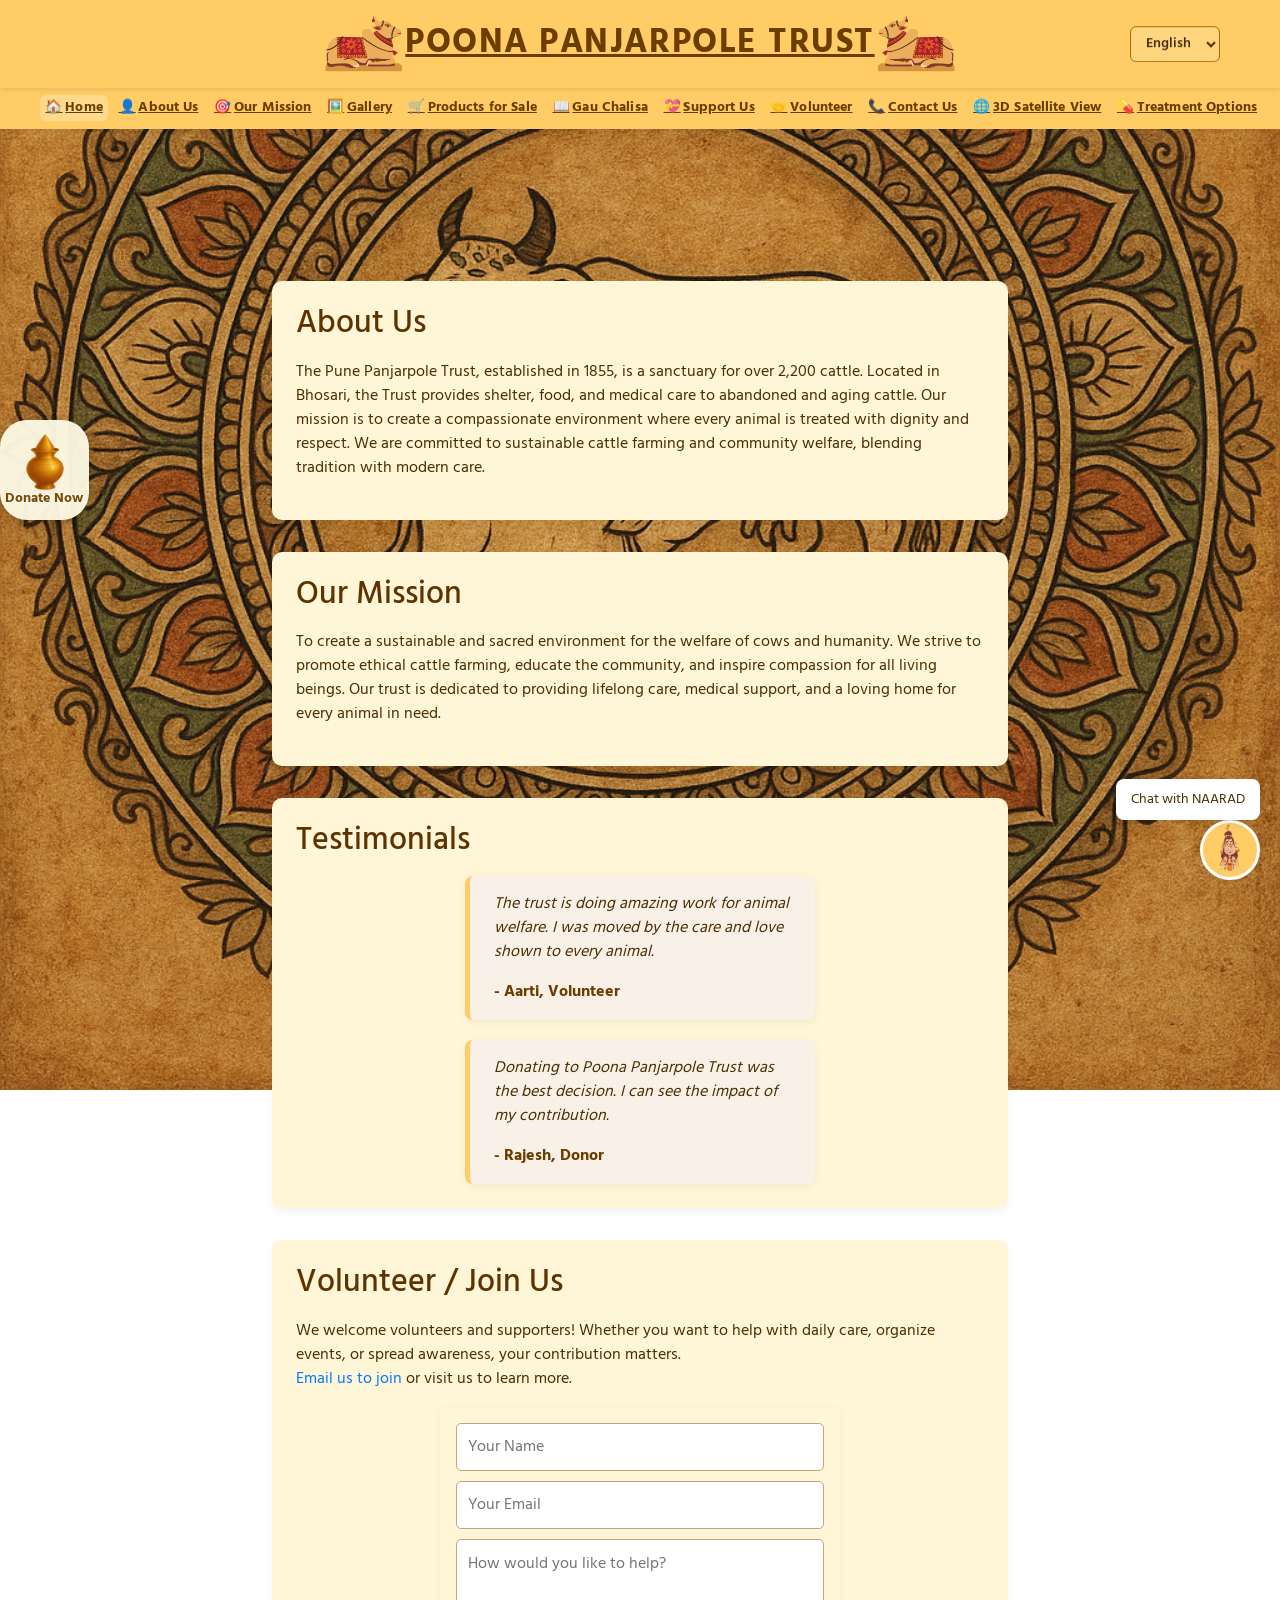
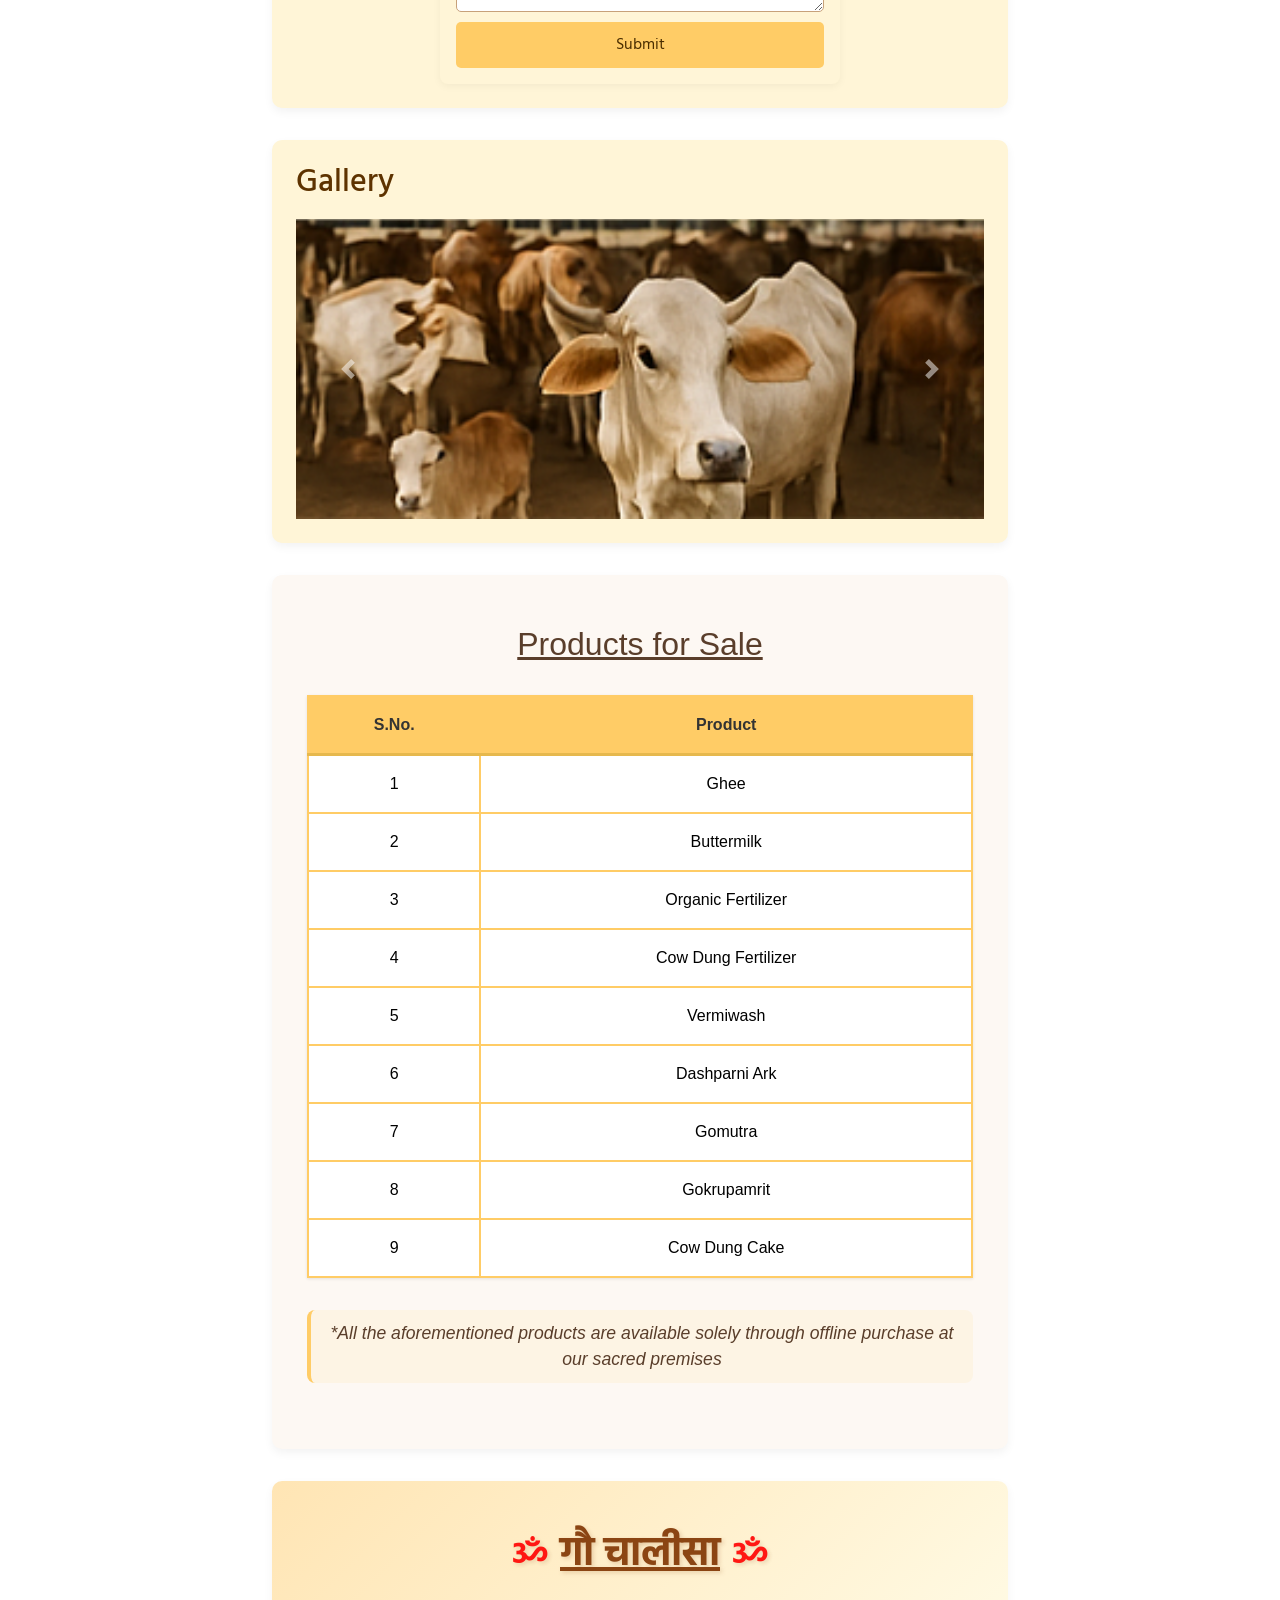
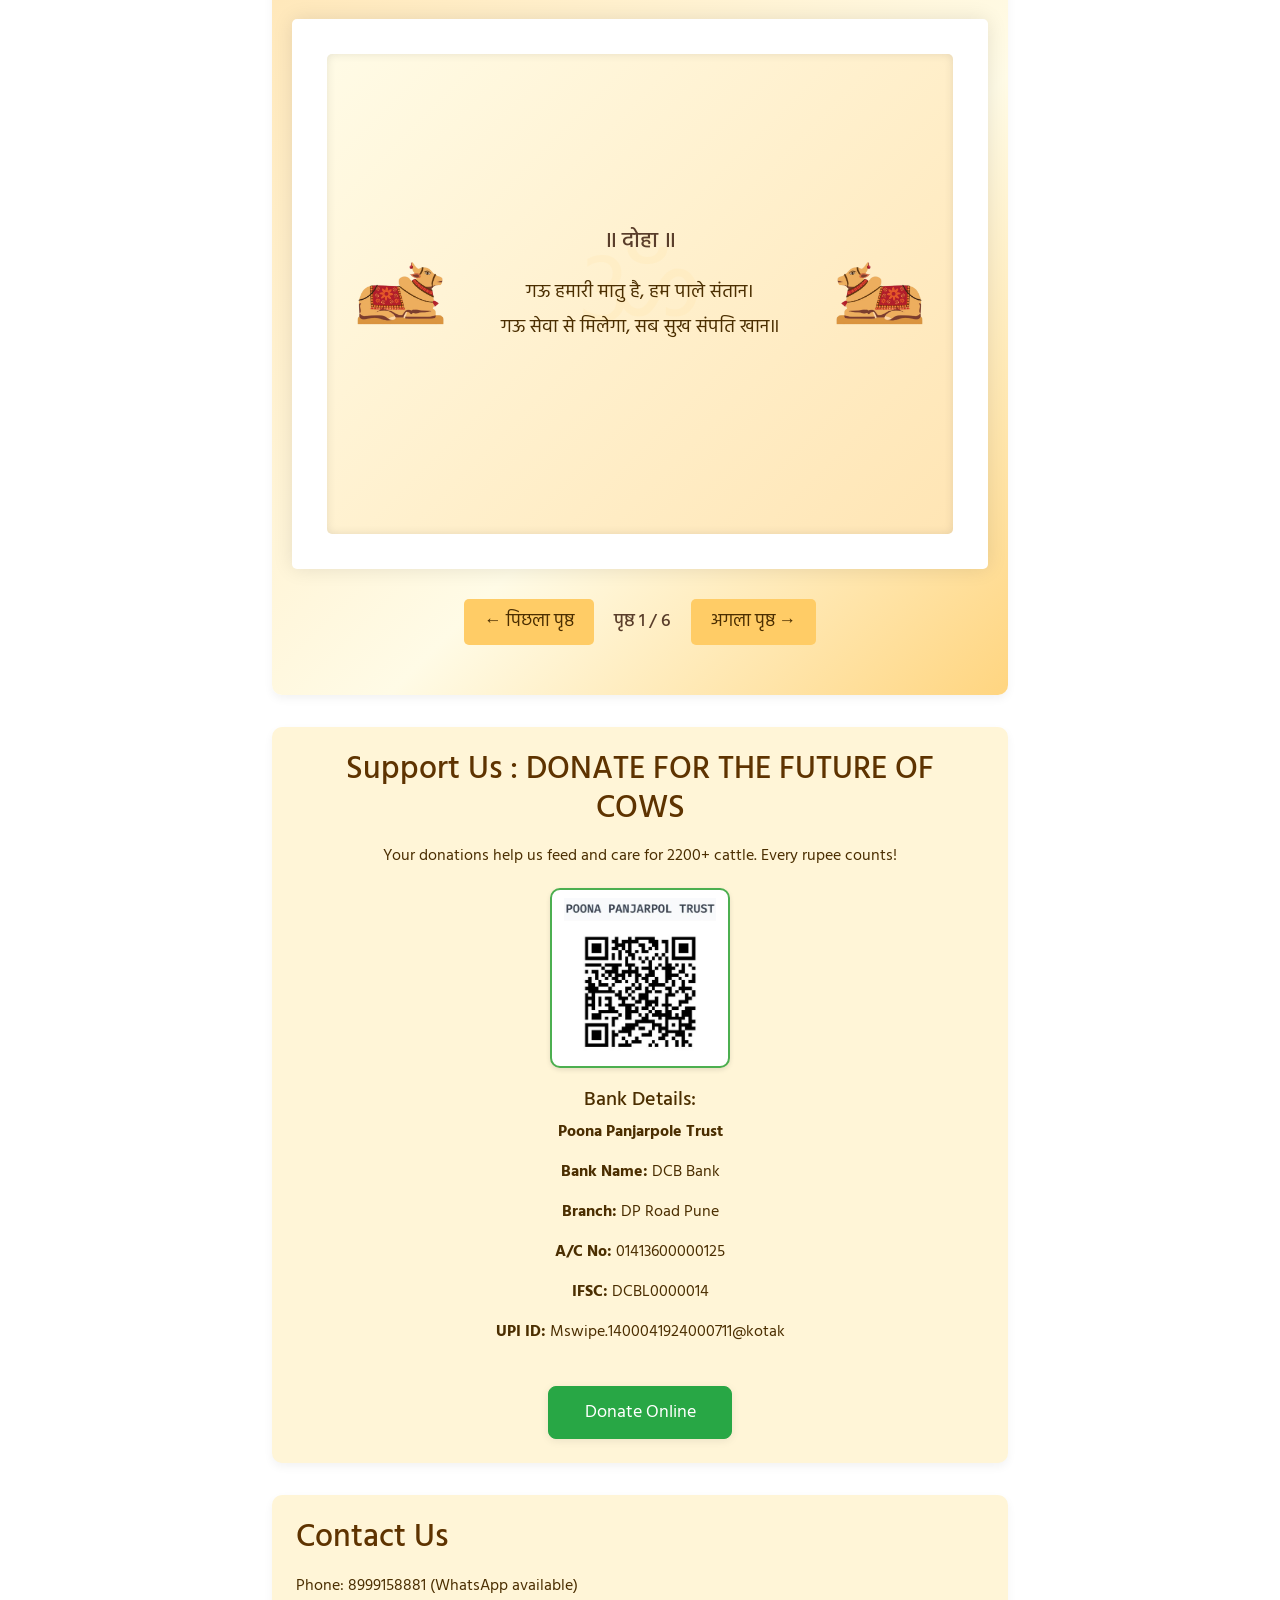
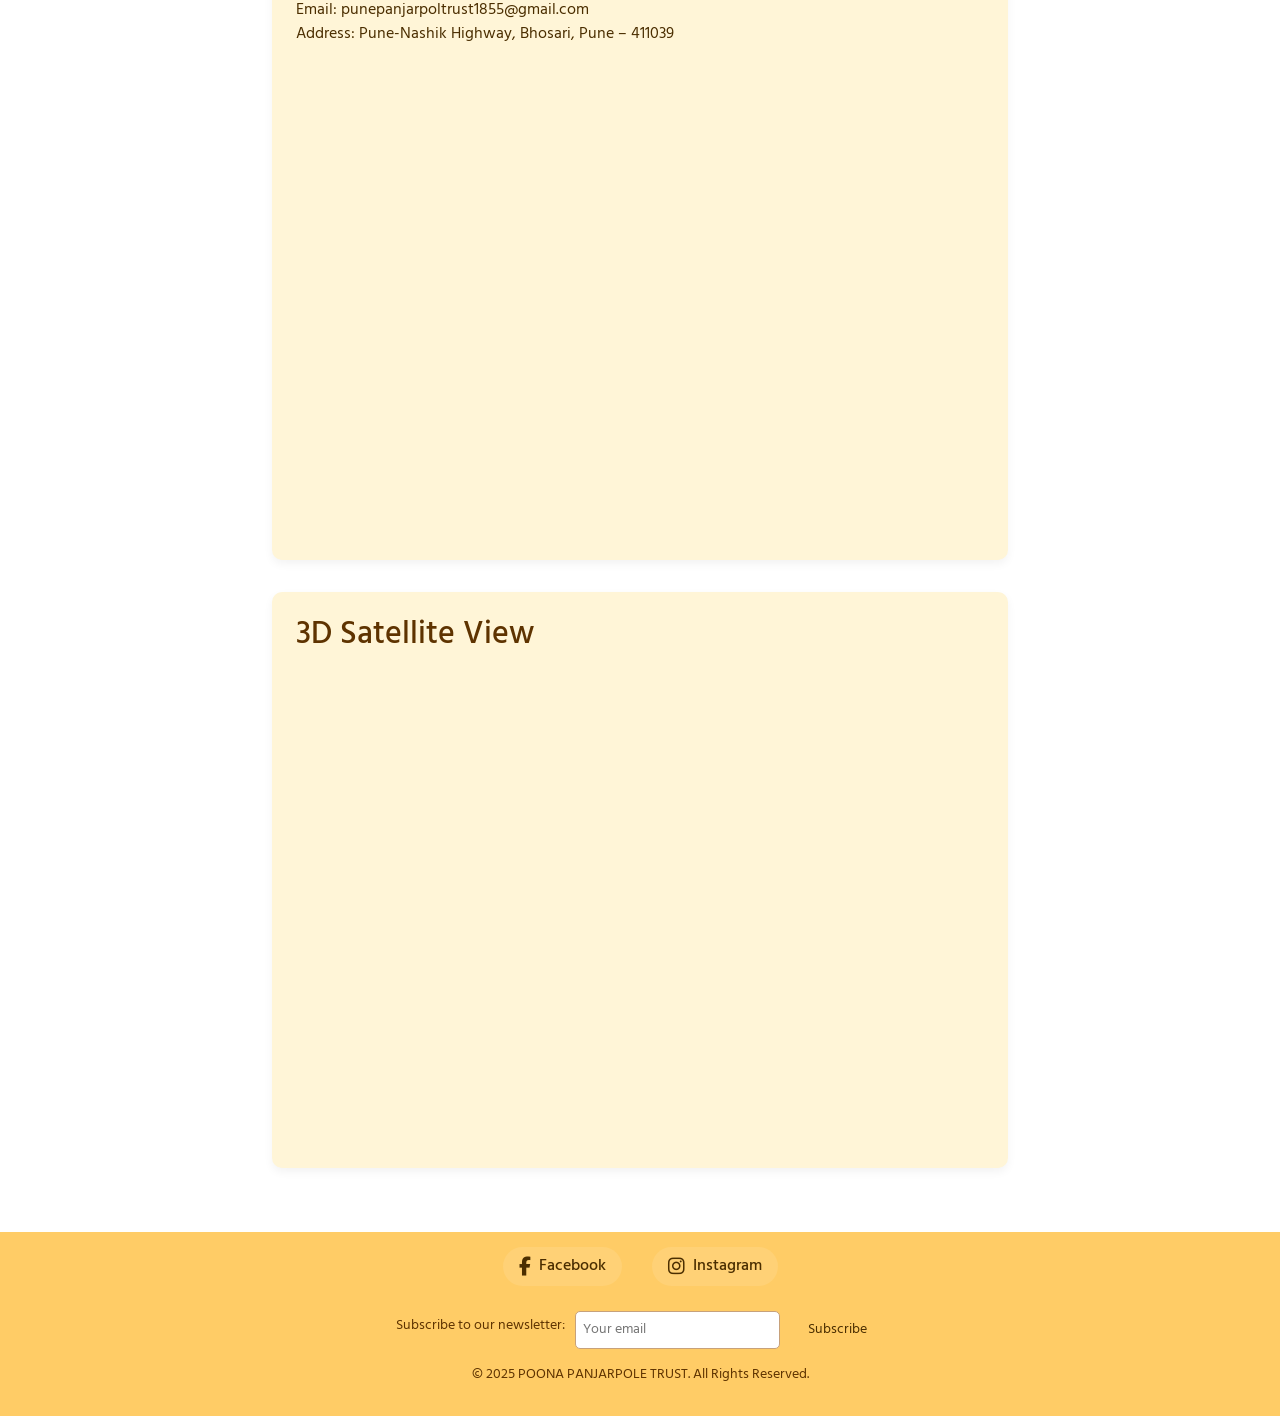
==== index.html @ 1cafb3a0 "index.html" ====
<!DOCTYPE html>
<html lang="en">
<head>
  <meta charset="UTF-8">
  <meta name="viewport" content="width=device-width, initial-scale=1.0">
  <title>Poona Panjarpole Trust</title>

  <link rel="stylesheet" href="https://stackpath.bootstrapcdn.com/bootstrap/4.5.2/css/bootstrap.min.css">
  <link rel="stylesheet" href="styles.css">
  <link rel="stylesheet" href="mobile.css">
  <link rel="stylesheet" href="https://cdnjs.cloudflare.com/ajax/libs/animate.css/4.1.1/animate.min.css" />
  <link rel="stylesheet" href="https://cdnjs.cloudflare.com/ajax/libs/font-awesome/6.5.1/css/all.min.css">

  <script src="https://code.jquery.com/jquery-3.5.1.slim.min.js"></script>
  <script src="https://cdn.jsdelivr.net/npm/@popperjs/core@2.9.2/dist/umd/popper.min.js"></script>
  <script src="https://stackpath.bootstrapcdn.com/bootstrap/4.5.2/js/bootstrap.min.js"></script>

  <link rel="preconnect" href="https://fonts.googleapis.com">
  <link rel="preconnect" href="https://fonts.gstatic.com" crossorigin>
  <link href="https://fonts.googleapis.com/css2?family=Hind:wght@400;700&display=swap" rel="stylesheet">
  <link href="https://fonts.googleapis.com/css2?family=Poppins:wght@300;400;500;600;700&display=swap" rel="stylesheet">

  <style>
    .products-table td {
      color: #000000 !important;  /* Pure black color with !important */
      font-weight: normal !important;
    }
    .products-table td[data-i18n] {
      color: #000000 !important;  /* Pure black color with !important */
      font-weight: normal !important;
    }
    .products-table td:first-child {
      color: #000000 !important;  /* Black color for serial numbers */
      font-weight: normal !important;
    }
  </style>
</head>
<body>
  <!-- Fade-in overlay -->
  <div id="site-fadein-overlay">
    <span class="fadein-namaste">NAMASTE</span>
  </div>

  
  <a href="upi://pay?pa=Mswipe.1400041924000711@kotak&pn=PoonaPanjarpoleTrust&am=500&cu=INR&tn=Donation
" class="donate-sidebar" data-i18n="donate_now">Donate Now</a>
  <header>
    <div class="header-content">
      <div class="title-row">
        <button class="hamburger-menu" aria-label="Toggle navigation menu">
          <span></span>
          <span></span>
          <span></span>
        </button>
        <img src="media/elephant1.png" alt="Elephant Left" class="elephant-image">
        <h1 data-i18n="title" class="site-title">Poona Panjarpole Trust</h1>
        <img src="media/elephant2.png" alt="Elephant Right" class="elephant-image">
        <div class="lang-container">
          <select id="languageSwitcher">
            <option value="en">English</option>
            <option value="hi">हिन्दी</option>
            <option value="mr">मराठी</option>
          </select>
        </div>
      </div>
    </div>
  </header>

  <header class="second-header">
    <div class="header-content">
      <div class="title-row">
        <nav class="main-nav">
          <a href="#" class="active"><span class="nav-icon">🏠</span> <span data-i18n="nav_home">Home</span></a>
          <a href="#about"><span class="nav-icon">👤</span> <span data-i18n="nav_about">About Us</span></a>
          <a href="#mission"><span class="nav-icon">🎯</span> <span data-i18n="nav_mission">Our Mission</span></a>
          <a href="#gallery"><span class="nav-icon">🖼️</span> <span data-i18n="nav_gallery">Gallery</span></a>
          <a href="#products"><span class="nav-icon">🛒</span> <span data-i18n="nav_products">Products for Sale</span></a>
          <a href="#gau-chalisha"><span class="nav-icon">📖</span> <span data-i18n="nav_gau_chalisha">Gau Chalisa</span></a>
          <a href="#donate"><span class="nav-icon">💝</span> <span data-i18n="nav_support">Support Us</span></a>
          <a href="#volunteer"><span class="nav-icon">🤝</span> <span data-i18n="nav_volunteer">Volunteer</span></a>
          <a href="#contact"><span class="nav-icon">📞</span> <span data-i18n="nav_contact">Contact Us</span></a>
          <a href="#satellite_view"><span class="nav-icon">🌐</span> <span data-i18n="nav_satellite">3D Satellite View</span></a>
          <a href="treatment-options.html"><span class="nav-icon">💊</span> <span data-i18n="nav_treatment">Treatment Options</span></a>
        </nav>
      </div>
    </div>
  </header>

  <main>
    <section id="about">
      <h2 data-i18n="about_title">About Us</h2>
      <p data-i18n="about_text">The Pune Panjarpole Trust, established in 1855, is a sanctuary for over 2,200 cattle. 
                                Located in Bhosari, the Trust provides shelter, food, and medical care to abandoned 
                                and aging cattle. Our mission is to create a compassionate environment where every 
                                animal is treated with dignity and respect. We are committed to sustainable cattle 
                                farming and community welfare, blending tradition with modern care.</p>
    </section>

    <section id="mission">
      <h2 data-i18n="mission_title">Our Mission</h2>
      <p data-i18n="mission_text">To create a sustainable and sacred environment for the welfare of cows and humanity. We strive to promote ethical cattle farming, educate the community, and inspire compassion for all living beings. Our trust is dedicated to providing lifelong care, medical support, and a loving home for every animal in need.</p>
    </section>

    <section id="testimonials">
      <h2 data-i18n="testimonials_title">Testimonials</h2>
      <div class="testimonial-list">
        <div class="testimonial">
          <p data-i18n="testimonial_1">"The trust is doing amazing work for animal welfare. I was moved by the care and love shown to every animal."</p>
          <span data-i18n="testimonial_1_author">- Aarti, Volunteer</span>
        </div>
        <div class="testimonial">
          <p data-i18n="testimonial_2">"Donating to Poona Panjarpole Trust was the best decision. I can see the impact of my contribution."</p>
          <span data-i18n="testimonial_2_author">- Rajesh, Donor</span>
        </div>
      </div>
    </section>

    <section id="volunteer">
      <h2 data-i18n="volunteer_title">Volunteer / Join Us</h2>
      <p data-i18n="volunteer_text">We welcome volunteers and supporters! Whether you want to help with daily care, organize events, or spread awareness, your contribution matters.</p>
      <form class="volunteer-form" id="volunteerForm">
        <input type="text" id="volunteerName" placeholder="Your Name" required data-i18n-placeholder="volunteer_form_name">
        <input type="email" id="volunteerEmail" placeholder="Your Email" required data-i18n-placeholder="volunteer_form_email">
        <textarea id="volunteerHelp" placeholder="How would you like to help?" required data-i18n-placeholder="volunteer_form_help"></textarea>
        <button type="submit" data-i18n="volunteer_form_submit">Submit</button>
      </form>
    </section>

    <section id="gallery">
      <h2 data-i18n="gallery_title">Gallery</h2>
      <div id="galleryCarousel" class="carousel slide" data-ride="carousel">
        <div class="carousel-inner">
          <div class="carousel-item active"><img src="media/image1.png" class="d-block w-100 gallery-image" alt="Image 1"></div>
          <div class="carousel-item"><img src="media/image2.png" class="d-block w-100 gallery-image" alt="Image 2"></div>
          <div class="carousel-item"><img src="media/image3.png" class="d-block w-100 gallery-image" alt="Image 3"></div>
          <div class="carousel-item"><img src="media/image4.png" class="d-block w-100 gallery-image" alt="Image 4"></div>
          <div class="carousel-item"><img src="media/image5.png" class="d-block w-100 gallery-image" alt="Image 5"></div>
          <div class="carousel-item"><img src="media/image6.png" class="d-block w-100 gallery-image" alt="Image 6"></div>
          <div class="carousel-item"><img src="media/image7.png" class="d-block w-100 gallery-image" alt="Image 7"></div>
          <div class="carousel-item"><img src="media/image8.png" class="d-block w-100 gallery-image" alt="Image 8"></div>
          <div class="carousel-item"><img src="media/image9.png" class="d-block w-100 gallery-image" alt="Image 9"></div>
          <div class="carousel-item"><img src="media/image10.png" class="d-block w-100 gallery-image" alt="Image 10"></div>
        </div>
        <a class="carousel-control-prev" href="#galleryCarousel" role="button" data-slide="prev">
          <span class="carousel-control-prev-icon" aria-hidden="true"></span>
          <span class="sr-only">Previous</span>
        </a>
        <a class="carousel-control-next" href="#galleryCarousel" role="button" data-slide="next">
          <span class="carousel-control-next-icon" aria-hidden="true"></span>
          <span class="sr-only">Next</span>
        </a>
      </div>
    </section>

    <section id="products" class="products-section">
      <div class="container">
        <h2 class="section-title" data-i18n="products-title">Products for Sale</h2>
        <table class="products-table">
          <thead>
            <tr>
              <th data-i18n="sno">S.No.</th>
              <th data-i18n="product">Product</th>
              <!-- <th data-i18n="price">Price (₹)</th> -->
            </tr>
          </thead>
          <tbody>
            <tr>
              <td data-i18n="s1">1</td>
              <td data-i18n="ghee">Ghee</td>
              <!-- <td data-i18n="price-ghee">2,000/L</td> -->
            </tr>
            <tr>
              <td data-i18n="s2">2</td>
              <td data-i18n="buttermilk">Buttermilk</td>
              <!-- <td data-i18n="price-buttermilk">20/L</td> -->
            </tr>
            <tr>
              <td data-i18n="s3">3</td>
              <td data-i18n="biological-letter(jaivik-khat)">Biological Letter (Jaivik Khat)</td>
              <!-- <td data-i18n="price-biological-letter">20/Kg</td> -->
            </tr>
            <tr>
              <td data-i18n="s4">4</td>
              <td data-i18n="vermi-compost(gandul-khat)">Vermi Compost (Gandul Khat)</td>
              <!-- <td data-i18n="price-vermi-compost">25/Kg</td> -->
            </tr>
            <tr>
              <td data-i18n="s5">5</td>
              <td data-i18n="vermiwash(vermi-wash)">Vermiwash</td>
              <!-- <td data-i18n="price-vermiwash">60/L</td> -->
            </tr>
            <tr>
              <td data-i18n="s6">6</td>
              <td data-i18n="dashparni-ark">Disharine Extract (Darshparni Ark)</td>
              <!-- <td data-i18n="price-dashparni-ark">120/L</td> -->
            </tr>
            <tr>
              <td data-i18n="s7">7</td>
              <td data-i18n="gomutra">Gomutra</td>
              <!-- <td data-i18n="price-gomutra">30/L</td> -->
            </tr>
            <tr>
              <td data-i18n="s8">8</td>
              <td data-i18n="gokrupamrit">Gokrupamrit</td>
              <!-- <td data-i18n="price-gokrupamrit">30/L</td> -->
            </tr>
            <tr>
              <td data-i18n="s9">9</td>
              <td data-i18n="cow-dung-cake">Cow Dung Cake</td>
              <!-- <td data-i18n="price-cow-dung-cake">5/Piece</td> -->
            </tr>
          </tbody>
        </table>
        <p class="products-note" data-i18n="products_note">*All the aforementioned products are available solely through offline purchase at our sacred premises</p>
      </div>
    </section>
    
    <section id="gau-chalisha" class="gau-chalisha-section">
      <h2 class="section-title" data-i18n="gau-chalisha-title">गौ चालीसा</h2>
      <div class="book-container">
        <div class="book">
          <div class="page" id="page1">
            <div class="page-content chalisa-flex">
              <img src="media/elephant1.png" alt="Gau Mata Left" class="chalisa-elephant left-elephant">
              <div class="chalisa-text">
                <h3>॥ दोहा ॥</h3>
                <p>गऊ हमारी मातु है, हम पाले संतान।<br>
                गऊ सेवा से मिलेगा, सब सुख संपति खान॥</p>
              </div>
              <img src="media/elephant2.png" alt="Gau Mata Right" class="chalisa-elephant right-elephant">
            </div>
          </div>
          <div class="page" id="page2">
            <div class="page-content chalisa-flex">
              <img src="media/elephant1.png" alt="Gau Mata Left" class="chalisa-elephant left-elephant">
              <div class="chalisa-text">
                <h3>॥ चौपाई ॥</h3>
                <p>जय गऊ माता कृपा तुम्हारी।<br>
                दूर करो भवसागर भारी॥</p>
                <p>गऊ ही ब्रह्मा, विष्णु गऊ।<br>
                गऊ ही शिवरूप समऊ॥</p>
                <p>गऊ में बास करे सब देव।<br>
                गऊ सदा करे भव से सेव॥</p>
              </div>
              <img src="media/elephant2.png" alt="Gau Mata Right" class="chalisa-elephant right-elephant">
            </div>
          </div>
          <div class="page" id="page3">
            <div class="page-content chalisa-flex">
              <img src="media/elephant1.png" alt="Gau Mata Left" class="chalisa-elephant left-elephant">
              <div class="chalisa-text">
                <p>गऊ चरन धरती पर ध्यानी।<br>
                गऊ बिना जीवन अज्ञानी॥</p>
                <p>गऊ दूध अमृत के समाना।<br>
                जीवन का यह सच्चा खजाना॥</p>
                <p>गऊ माता की जो सेवा।<br>
                पावे जीवन में अमिट मेवा॥</p>
                <p>गऊ को जो ग्रास खिलावे।<br>
                उसका हर संकट टल जावे॥</p>
              </div>
              <img src="media/elephant2.png" alt="Gau Mata Right" class="chalisa-elephant right-elephant">
            </div>
          </div>
          <div class="page" id="page4">
            <div class="page-content chalisa-flex">
              <img src="media/elephant1.png" alt="Gau Mata Left" class="chalisa-elephant left-elephant">
              <div class="chalisa-text">
                <p>गऊ की जो करे पूजा।<br>
                भवसागर से पावे दूजा॥</p>
                <p>गऊ रक्षा धर्म महान।<br>
                गऊ वंश बढ़ावे खान॥</p>
                <p>गऊ माता करे रखवाली।<br>
                सदा बनी रहे घर में खुशहाली॥</p>
                <p>जो करे गऊ माता की सेवा।<br>
                उसका जीवन होवे मेवा॥</p>
              </div>
              <img src="media/elephant2.png" alt="Gau Mata Right" class="chalisa-elephant right-elephant">
            </div>
          </div>
          <div class="page" id="page5">
            <div class="page-content chalisa-flex">
              <img src="media/elephant1.png" alt="Gau Mata Left" class="chalisa-elephant left-elephant">
              <div class="chalisa-text">
                <p>गऊ माता से नाता जोड़ो।<br>
                अपने जीवन को उजियारा करो॥</p>
                <p>जो गऊ को मारन धावे।<br>
                वह नरक कुंड में जावे॥</p>
                <p>गऊ माता को जो अपनाए।<br>
                सात जनम सुख पावे॥</p>
              </div>
              <img src="media/elephant2.png" alt="Gau Mata Right" class="chalisa-elephant right-elephant">
            </div>
          </div>
          <div class="page" id="page6">
            <div class="page-content chalisa-flex">
              <img src="media/elephant1.png" alt="Gau Mata Left" class="chalisa-elephant left-elephant">
              <div class="chalisa-text">
                <h3>॥ समापन दोहा ॥</h3>
                <p>गऊ चालीसा जो कोई गावे।<br>
                भवसागर से पार वो जावे॥</p>
                <p>गऊ कृपा से जोड़े नाता।<br>
                सफल हो जीवन, हर दिन पावन भ्राता॥</p>
              </div>
              <img src="media/elephant2.png" alt="Gau Mata Right" class="chalisa-elephant right-elephant">
            </div>
          </div>
        </div>
        <div class="book-controls">
          <button class="prev-page" onclick="prevPage()">← पिछला पृष्ठ</button>
          <span class="page-number">पृष्ठ <span id="current-page">1</span> / 6</span>
          <button class="next-page" onclick="nextPage()">अगला पृष्ठ →</button>
        </div>
      </div>
    </section>

    <section id="donate" class="section" data-aos="fade-up">
      <div class="container text-center">
        <h2 data-i18n="support_title">Support Us: Donate for the Future of Cows</h2>
        <p data-i18n="support_text">Your donations help us feed and care for over 2,200 cattle. Every rupee counts!</p>
        <div class="qr-code">
          <img src="media/qr-code_final.jpg" alt="QR Code for Donations" class="img-fluid">
        </div>
        <div class="bank-details">
          <h5>Bank Details:</h5>
          <p><strong>Poona Panjarpole Trust</strong></p>
          <p><strong>Bank Name:</strong> DCB Bank</p>
          <p><strong>Branch:</strong> DP Road Pune</p>
          <p><strong>A/C No:</strong> 01413600000125</p>
          <p><strong>IFSC:</strong> DCBL0000014</p>
          <p><strong>UPI ID:</strong> Mswipe.1400041924000711@kotak</p>
        </div>
        <a href="upi://pay?pa=Mswipe.1400041924000711@kotak&pn=PoonaPanjarpoleTrust&am=500&cu=INR&tn=Donation" class="btn btn-success donate-btn">Donate Online</a>
      </div>
    </section>

    <section id="contact">
      <h2 data-i18n="contact_title">Contact Us</h2>
      <p data-i18n="contact_text">
        Phone: 8999158881 (WhatsApp available)<br>
        Email: punepanjarpoltrust1855@gmail.com<br>
        Address: Pune-Nashik Highway, Bhosari, Pune – 411039
      </p>
      <iframe src="https://www.google.com/maps/embed?pb=!1m18!1m12!1m3!1d3782.777225197959!2d73.8483264!3d18.6416365!2m3!1f0!2f0!3f0!3m2!1i1024!2i768!4f13.1!3m3!1m2!1s0x3bc2c78daa88594b%3A0x48269788935abadd!2sPanjarpol%20%E0%A4%AA%E0%A4%BE%E0%A4%82%E0%A4%9A%E0%A4%B0%E0%A4%AA%E0%A5%8B%E0%A4%B3%20%E0%A4%97%E0%A5%8C%E0%A4%B7%E0%A4%BE%E0%A4%B3%E0%A4%BE!5e0!3m2!1sen!2sin!4v1716284024190!5m2!1sen!2sin" allowfullscreen="" loading="lazy"></iframe>
    </section>
    

    <section id="satellite_view">
      <h2 data-i18n="satellite_view_title">3D Satellite View</h2>
      <iframe src="https://www.google.com/maps/embed?pb=!4v1748248205514!6m8!1m7!1sN_AsvIcu7j2EVBNyjcMO9A!2m2!1d18.64139095681827!2d73.85071435754628!3f111.62566725136558!4f-16.404613328355467!5f0.7820865974627469" allowfullscreen="" loading="lazy"></iframe>
    </section>
  </main>

  <button id="scrollToTop" class="scroll-to-top" aria-label="Scroll to top">↑</button>

  <footer>
    <div class="footer-social">
      <a href="https://www.facebook.com/share/1ATGtWdcEq/" target="_blank" class="social-link" aria-label="Facebook">
        <i class="fab fa-facebook-f"></i>
        <span>Facebook</span>
      </a>
      <a href="https://www.instagram.com/punepanjarpoltrust?igsh=MXY4bmR2cnd2ajhuaQ==" target="_blank" class="social-link" aria-label="Instagram">
        <i class="fab fa-instagram"></i>
        <span>Instagram</span>
      </a>
    </div>
    <form class="newsletter-form">
      <label for="newsletter-email" data-i18n="newsletter_label">Subscribe to our newsletter:</label>
      <input type="email" id="newsletter-email" placeholder="Your email" required data-i18n-placeholder="newsletter_placeholder">
      <button type="submit" data-i18n="newsletter_submit">Subscribe</button>
    </form>
    <p data-i18n="footer">© 2025 Poona Panjarpole Trust. All Rights Reserved.</p>
  </footer>

  <!-- Chatbot Widget -->
  <div id="narayan-chatbot">
    <button id="narayan-chatbot-btn" aria-label="Open chat with NAARAD">
      <img src="media/narad-removebg-preview.png" alt="NAARAD" class="chatbot-icon">
    </button>
    <div id="narayan-chatbot-window" class="closed">
      <div class="narayan-header">NAARAD <span class="narayan-status">● online</span></div>
      <div id="narayan-chat-messages" class="narayan-messages">
      </div>
    </div>
    <div class="chat-popup">Chat with NAARAD</div>
  </div>

  <script src="lang.js"></script>
  <script src="js/chatgpt-service.js"></script>
  <script src="chatbot.js"></script>
  <script>
    document.addEventListener('DOMContentLoaded', function() {
      const overlay = document.getElementById('site-fadein-overlay');
      
      // Check if this is the first visit or a restart
      const hasVisited = sessionStorage.getItem('hasVisited');
      
      if (!hasVisited) {
        // Show overlay only on first visit
        overlay.style.display = 'flex';
        setTimeout(() => {
          overlay.classList.add('fadeout');
          setTimeout(() => { overlay.style.display = 'none'; }, 800);
        }, 2000);
        
        // Set the flag in sessionStorage
        sessionStorage.setItem('hasVisited', 'true');
      } else {
        // Hide overlay immediately if not first visit
        overlay.style.display = 'none';
      }

      // Hamburger menu functionality
      const hamburger = document.querySelector('.hamburger-menu');
      const mainNav = document.querySelector('.main-nav');
      const body = document.body;

      function toggleMenu() {
        mainNav.classList.toggle('active');
        if (mainNav.classList.contains('active')) {
          body.style.overflow = 'hidden';
        } else {
          body.style.overflow = '';
        }
      }

      hamburger.addEventListener('click', toggleMenu);

      // Close menu when clicking the X button
      mainNav.addEventListener('click', function(e) {
        if (e.target === this || e.target.tagName === 'A') {
          mainNav.classList.remove('active');
          body.style.overflow = '';
        }
      });

      // Initialize gallery carousel with auto-scroll
      $('#galleryCarousel').carousel({
        interval: 3000  // 3 seconds
      });
      
      // Make donate button draggable only on mobile
      const donateBtn = document.querySelector('.donate-sidebar');
      let isDragging = false;
      let currentX;
      let currentY;
      let initialX;
      let initialY;
      let xOffset = 0;
      let yOffset = 0;

      function isMobile() {
        return window.innerWidth <= 768;
      }

      function dragStart(e) {
        if (!isMobile()) return;
        
        if (e.type === "touchstart") {
          initialX = e.touches[0].clientX - xOffset;
          initialY = e.touches[0].clientY - yOffset;
        } else {
          initialX = e.clientX - xOffset;
          initialY = e.clientY - yOffset;
        }

        if (e.target === donateBtn) {
          isDragging = true;
          donateBtn.classList.add('dragging');
        }
      }

      function dragEnd(e) {
        if (!isMobile()) return;
        
        initialX = currentX;
        initialY = currentY;
        isDragging = false;
        donateBtn.classList.remove('dragging');
      }

      function drag(e) {
        if (!isMobile()) return;
        
        if (isDragging) {
          e.preventDefault();

          if (e.type === "touchmove") {
            currentX = e.touches[0].clientX - initialX;
            currentY = e.touches[0].clientY - initialY;
          } else {
            currentX = e.clientX - initialX;
            currentY = e.clientY - initialY;
          }

          xOffset = currentX;
          yOffset = currentY;

          setTranslate(currentX, currentY, donateBtn);
        }
      }

      function setTranslate(xPos, yPos, el) {
        el.style.transform = `translate(${xPos}px, ${yPos}px)`;
      }

      // Only add drag event listeners on mobile
      if (isMobile()) {
        donateBtn.addEventListener("touchstart", dragStart, false);
        donateBtn.addEventListener("touchend", dragEnd, false);
        donateBtn.addEventListener("touchmove", drag, false);

        donateBtn.addEventListener("mousedown", dragStart, false);
        donateBtn.addEventListener("mouseup", dragEnd, false);
        donateBtn.addEventListener("mousemove", drag, false);
      }

      // Scroll to top button functionality
      const scrollToTopBtn = document.getElementById('scrollToTop');
      
      window.addEventListener('scroll', () => {
        if (window.pageYOffset > 300) {
          scrollToTopBtn.classList.add('visible');
        } else {
          scrollToTopBtn.classList.remove('visible');
        }
      });

      scrollToTopBtn.addEventListener('click', () => {
        window.scrollTo({
          top: 0,
          behavior: 'smooth'
        });
      });

      // Initialize Gau Chalisha book
      let currentPage = 1;
      const totalPages = 6;
      const pages = document.querySelectorAll('.page');
      
      // Show first page
      pages[0].classList.add('active');
      
      // Update page number display
      document.getElementById('current-page').textContent = currentPage;
    });

    // Page turning functions
    function nextPage() {
      const pages = document.querySelectorAll('.page');
      const currentPage = parseInt(document.getElementById('current-page').textContent);
      
      if (currentPage < pages.length) {
        const currentPageElement = pages[currentPage - 1];
        const nextPageElement = pages[currentPage];
        
        // Start turning animation
        currentPageElement.classList.add('turning');
        
        // After animation completes, switch pages
        setTimeout(() => {
          currentPageElement.classList.remove('active', 'turning');
          nextPageElement.classList.add('active');
          document.getElementById('current-page').textContent = currentPage + 1;
        }, 500);
      }
    }

    function prevPage() {
      const pages = document.querySelectorAll('.page');
      const currentPage = parseInt(document.getElementById('current-page').textContent);
      
      if (currentPage > 1) {
        const currentPageElement = pages[currentPage - 1];
        const prevPageElement = pages[currentPage - 2];
        
        // Start turning animation
        currentPageElement.classList.add('turning');
        
        // After animation completes, switch pages
        setTimeout(() => {
          currentPageElement.classList.remove('active', 'turning');
          prevPageElement.classList.add('active');
          document.getElementById('current-page').textContent = currentPage - 1;
        }, 500);
      }
    }

    // Add keyboard navigation
    document.addEventListener('keydown', function(e) {
      if (e.key === 'ArrowRight') {
        nextPage();
      } else if (e.key === 'ArrowLeft') {
        prevPage();
      }
    });

    document.getElementById('volunteerForm').addEventListener('submit', function(e) {
      e.preventDefault();
      
      const name = document.getElementById('volunteerName').value;
      const email = document.getElementById('volunteerEmail').value;
      const helpText = document.getElementById('volunteerHelp').value;
      
      // Generate email content
      const subject = 'New Volunteer Interest - Poona Panjarpole Trust';
      const body = `Dear Poona Panjarpole Trust Team,

I hope this email finds you well. I am writing to express my interest in volunteering with your esteemed organization.

Name: ${name}
Email: ${email}

I would like to contribute in the following way:
${helpText}

I am excited about the opportunity to work with Poona Panjarpole Trust and contribute to your noble cause of animal welfare. I look forward to hearing from you about how I can best serve the organization.

Thank you for considering my application.

Best regards,
${name}`;

      // Create Gmail URL with pre-filled content
      const gmailUrl = `https://mail.google.com/mail/?view=cm&fs=1&to=punepanjarpoltrust1855@gmail.com&su=${encodeURIComponent(subject)}&body=${encodeURIComponent(body)}`;
      
      // Open Gmail in a new tab
      window.open(gmailUrl, '_blank');
    });
  </script>
</body>
</html>
---- styles.css ----
/* styles.css */

body {
  font-family: 'Hind', sans-serif;
  background: url('media/your-background-image.png') no-repeat center center fixed; /* Update the path to your background image */
  background-size: cover; /* Cover the entire viewport */
  margin: 0;
  padding: 0;
  color: #4b2e00;
  scroll-behavior: smooth; /* Enable smooth scrolling */
}

/* Animation Styles */
@keyframes fadeIn {
  from {
      opacity: 0;
  }
  to {
      opacity: 1;
  }
}

@keyframes slideIn {
  from {
      transform: translateY(20px);
      opacity: 0;
  }
  to {
      transform: translateY(0);
      opacity: 1;
  }
}

/* Apply animations to sections */
section {
  animation: fadeIn 1s ease-in-out;
}

.sidebar a {
  display: block;
  padding: 10px;
  color: #4b2e00;
  text-decoration: none;
  margin: 5px 0; /* Space between links */
  border-radius: 5px; /* Rounded corners for links */
  transition: background-color 0.3s; /* Smooth background change */
  opacity: 0; /* Start hidden */
}

/* Delay for each sidebar link */
.sidebar a:nth-child(1) { animation: slideIn 0.5s ease-in-out forwards; animation-delay: 0.1s; }
.sidebar a:nth-child(2) { animation: slideIn 0.5s ease-in-out forwards; animation-delay: 0.2s; }
.sidebar a:nth-child(3) { animation: slideIn 0.5s ease-in-out forwards; animation-delay: 0.3s; }
.sidebar a:nth-child(4) { animation: slideIn 0.5s ease-in-out forwards; animation-delay: 0.4s; }
.sidebar a:nth-child(5) { animation: slideIn 0.5s ease-in-out forwards; animation-delay: 0.5s; }
.sidebar a:nth-child(6) { animation: slideIn 0.5s ease-in-out forwards; animation-delay: 0.6s; }
.sidebar a:nth-child(7) { animation: slideIn 0.5s ease-in-out forwards; animation-delay: 0.7s; }
.sidebar a:nth-child(8) { animation: slideIn 0.5s ease-in-out forwards; animation-delay: 0.7s; }

.sidebar {
  position: fixed;
  top: 50%;
  left: 10px;
  transform: translateY(-50%);
  z-index: 1000;
  background-color: rgba(255, 255, 255, 0.92);
  border-radius: 18px;
  padding: 6px 8px;
  box-shadow: 0 2px 8px rgba(0, 0, 0, 0.13);
  border: 1.5px solid #ffe0b3;
  min-width: 120px;
  max-width: 150px;
}
.sidebar a {
  display: flex;
  align-items: center;
  padding: 7px 10px;
  color: #4b2e00;
  text-decoration: none;
  margin: 4px 0;
  border-radius: 12px;
  font-size: 0.98em;
  transition: background-color 0.2s, transform 0.15s;
  opacity: 1;
  font-weight: 500;
}
.sidebar a:hover {
  background-color: #fff2cc;
  transform: scale(1.06);
}
.sidebar-icon {
  margin-right: 7px;
  font-size: 1.15em;
  vertical-align: middle;
}

header {
  background-color: #ffcc66;
  padding: 1em 0;
  box-shadow: 0 2px 5px rgba(0, 0, 0, 0.09);
  position: relative;
  z-index: 1000;
  margin-bottom: 0;
}

.second-header {
  background-color: #ffcc66;
  padding: 0.5em 0;
  box-shadow: 0 2px 5px rgba(0, 0, 0, 0.09);
  position: relative;
  z-index: 999;
  margin-top: -1px;
  text-decoration: none;
}

.header-content {
  max-width: 1200px;
  margin: 0 auto;
  padding: 0;
}

.title-row {
  display: flex;
  align-items: center;
  justify-content: center;
  position: relative;
  padding: 0;
}

.site-title {
  margin: 0;
  font-size: 2.1rem;
  color: #6b3e00;
  text-decoration: underline;
  font-weight: 700;
  letter-spacing: 0.045em;
}

.elephant-image {
  max-width: 80px;
  height: auto;
}

.lang-container {
  position: absolute;
  right: 20px;
  top: 50%;
  transform: translateY(-50%);
  z-index: 1000;
}

.hamburger-menu {
  margin: 0;
}

@media screen and (min-width: 769px) {
  .hamburger-menu {
    display: none;
  }
}

#languageSwitcher {
  padding: 0.3em 0.8em;
  border-radius: 6px;
  border: 1px solid #aa6a00;
  background-color: rgba(255, 251, 230, 0.2);
  backdrop-filter: blur(8px);
  -webkit-backdrop-filter: blur(8px);
  color: #4b2e00;
  font-size: 0.9em;
  font-weight: 600;
  cursor: pointer;
  text-shadow: 0 0 1px rgba(255, 255, 255, 0.5);
  transition: all 0.3s ease;
}

#languageSwitcher:hover {
  background-color: rgba(255, 242, 204, 0.3);
  transform: scale(1.05);
}

.products-section {
  background-color: #fdf8f3;
  padding: 50px 20px;
  font-family: 'Roboto', sans-serif;
}

.section-title {
  text-align: center;
  font-size: 2rem;
  margin-bottom: 30px;
  color: #5a3e2b;
  text-decoration: underline;
}

.products-table {
  width: 100%;
  border-collapse: collapse;
  margin: 2em 0;
  background: white;
  box-shadow: 0 1px 3px rgba(0,0,0,0.1);
}

.products-table th,
.products-table td {
  padding: 1em;
  text-align: center;
  border: 2px solid #ffcc66;
}

.products-table th {
  background-color: #ffcc66;
  color: #333;
  font-weight: 600;
  border-bottom: 3px solid #e6b84d;
}

.products-table tr:hover {
  background-color: #fff9e6;
}

.products-table td:first-child {
  width: 10%;
  font-weight: 500;
}

.products-table td:nth-child(2) {
  width: 60%;
  font-weight: 500;
}

.products-table td:last-child {
  width: 30%;
  font-weight: 600;
  color: #2c5282;
}

.products-table .section-header {
  background-color: #f8f4e8;
  border-top: 2px solid #ffcc66;
  border-bottom: 2px solid #ffcc66;
}

.products-table .section-header td {
  padding: 0.8em 1em;
  font-weight: 600;
  color: #2c5282;
  text-align: center;
  font-size: 1.1em;
}

@media (max-width: 768px) {
  .products-table {
    font-size: 0.9em;
  }
  
  .products-table th,
  .products-table td {
    padding: 0.8em;
  }

  .products-table .section-header td {
    padding: 0.7em;
    font-size: 1em;
  }
}

@media (max-width: 480px) {
  .products-table {
    font-size: 0.8em;
  }
  
  .products-table th,
  .products-table td {
    padding: 0.6em;
  }

  .products-table .section-header td {
    padding: 0.5em;
    font-size: 0.9em;
  }
}

main {
  padding: 2em;
  max-width: 800px;
  margin: auto;
  margin-top: 120px;
}

section {
  margin-bottom: 2em;
  background-color: #fff5d7;
  padding: 1.5em;
  border-radius: 10px;
  box-shadow: 0 4px 10px rgba(0, 0, 0, 0.05);
}

h2 {
  color: #5e3300;
  margin-bottom: 0.5em;
}

footer {
  background-color: #ffcc66;
  text-align: center;
  padding: 1em;
  font-size: 0.9rem;
  color: #5e3300;
}

.gallery-image {
  height: 300px;
  object-fit: cover;
}

iframe {
  width: 100%;
  height: 450px;
  border: 0;
  margin-top: 1em;
}

.logo-image {
  max-width: 80px;
  height: auto;
  margin-right: 20px;
}

.cattle-profiles {
  display: flex;
  flex-wrap: wrap;
  gap: 20px;
  justify-content: center;
  margin-top: 1em;
}
.cattle-card {
  background: #fff;
  border-radius: 10px;
  box-shadow: 0 2px 8px rgba(0,0,0,0.08);
  padding: 1em;
  width: 220px;
  text-align: center;
  transition: transform 0.2s;
}
.cattle-card:hover {
  transform: translateY(-5px) scale(1.03);
  box-shadow: 0 6px 16px rgba(0,0,0,0.12);
}
.cattle-image {
  width: 100%;
  height: 140px;
  object-fit: cover;
  border-radius: 8px;
  margin-bottom: 0.5em;
}

.testimonial-list {
  display: flex;
  flex-wrap: wrap;
  gap: 20px;
  justify-content: center;
  margin-top: 1em;
}
.testimonial {
  background: #f9f1e8;
  border-left: 5px solid #ffcc66;
  border-radius: 8px;
  padding: 1em 1.5em;
  max-width: 350px;
  font-style: italic;
  box-shadow: 0 2px 8px rgba(0,0,0,0.06);
}
.testimonial span {
  display: block;
  margin-top: 0.5em;
  font-weight: bold;
  color: #6b3e00;
  font-style: normal;
}

.volunteer-form {
  display: flex;
  flex-direction: column;
  gap: 10px;
  max-width: 400px;
  margin: 1em auto 0 auto;
  background: #fff5d7;
  padding: 1em;
  border-radius: 8px;
  box-shadow: 0 2px 8px rgba(0,0,0,0.05);
}
.volunteer-form input,
.volunteer-form textarea {
  padding: 0.7em;
  border: 1px solid #c7a17a;
  border-radius: 5px;
  font-size: 1em;
}
.volunteer-form button {
  background: #ffcc66;
  color: #4b2e00;
  border: none;
  border-radius: 5px;
  padding: 0.7em;
  font-size: 1em;
  cursor: pointer;
  transition: background 0.2s;
}
.volunteer-form button:hover {
  background: #ffe0b3;
}

.donate-btn {
  margin-top: 1.5em;
  font-size: 1.1em;
  padding: 0.7em 2em;
  border-radius: 8px;
  box-shadow: 0 2px 8px rgba(0,0,0,0.08);
}

.footer-social {
  display: flex;
  justify-content: center;
  gap: 30px;
  margin-bottom: 25px;
}

.footer-social .social-link {
  display: flex;
  align-items: center;
  gap: 8px;
  color: #4b2e00;
  text-decoration: none;
  font-size: 1.1em;
  padding: 8px 16px;
  border-radius: 20px;
  background-color: rgba(255, 255, 255, 0.1);
  transition: all 0.3s ease;
}

.footer-social .social-link:hover {
  background-color: rgba(255, 255, 255, 0.2);
  transform: translateY(-2px);
}

.footer-social .social-link i {
  font-size: 1.2em;
}

.footer-social .social-link span {
  font-weight: 500;
}

.newsletter-form {
  display: flex;
  justify-content: center;
  align-items: center;
  gap: 10px;
  margin-bottom: 1em;
}
.newsletter-form input[type="email"] {
  padding: 0.5em;
  border-radius: 5px;
  border: 1px solid #c7a17a;
}
.newsletter-form button {
  background: #ffcc66;
  color: #4b2e00;
  border: none;
  border-radius: 5px;
  padding: 0.5em 1.2em;
  font-size: 1em;
  cursor: pointer;
  transition: background 0.2s;
}
.newsletter-form button:hover {
  background: #ffe0b3;
}

@media (max-width: 900px) {
  .cattle-profiles {
    flex-direction: column;
    align-items: center;
  }
  main {
    padding: 1em;
  }
}

@media (max-width: 700px) {
  .sidebar {
    position: static;
    transform: none;
    display: flex;
    flex-wrap: wrap;
    justify-content: center;
    margin-bottom: 1em;
    background: rgba(255,255,255,0.97);
    box-shadow: none;
    padding: 4px;
    min-width: unset;
    max-width: unset;
    border-radius: 12px;
  }
  .sidebar a {
    margin: 2px 4px;
    font-size: 0.95em;
    padding: 6px 8px;
    border-radius: 10px;
  }
  .header-content {
    flex-direction: column;
    gap: 10px;
  }
  .elephant-image {
    max-width: 48px;
    margin: 0 6px;
  }
  header h1, .site-title {
    font-size: 1.35rem;
    padding: 0 4px;
  }
  .lang-container {
    position: absolute;
    right: 10px;
    top: 50%;
    transform: translateY(-50%);
  }
  #languageSwitcher {
    font-size: 0.85em;
    padding: 0.25em 0.6em;
  }
}

@media screen and (max-width: 480px) {
  .lang-container {
    position: absolute;
    right: 5px;
    top: 50%;
    transform: translateY(-50%);
  }
  
  #languageSwitcher {
    font-size: 0.8em;
    padding: 0.2em 0.5em;
  }
}

.treatment-cards {
  display: flex;
  flex-wrap: wrap;
  gap: 20px;
  justify-content: center;
  margin: 2em 0 2em 0;
}
.treatment-card {
  background: #fff5d7;
  border-radius: 10px;
  box-shadow: 0 2px 8px rgba(0,0,0,0.08);
  padding: 1.2em 1em;
  width: 220px;
  text-align: center;
  transition: transform 0.2s;
  display: flex;
  flex-direction: column;
  align-items: center;
}
.treatment-card:hover {
  transform: translateY(-5px) scale(1.03);
  box-shadow: 0 6px 16px rgba(0,0,0,0.12);
}
.treatment-icon {
  font-size: 2.2em;
  margin-bottom: 0.5em;
}

.vet-profiles {
  display: flex;
  gap: 20px;
  flex-wrap: wrap;
  justify-content: center;
  margin-top: 1em;
}
.vet-card {
  background: #fff;
  border-radius: 10px;
  box-shadow: 0 2px 8px rgba(0,0,0,0.08);
  padding: 1em;
  width: 220px;
  text-align: center;
  transition: transform 0.2s;
}
.vet-card:hover {
  transform: translateY(-5px) scale(1.03);
  box-shadow: 0 6px 16px rgba(0,0,0,0.12);
}
.vet-image {
  width: 100%;
  height: 140px;
  object-fit: cover;
  border-radius: 8px;
  margin-bottom: 0.5em;
}

.faq-list {
  margin-top: 1em;
  max-width: 700px;
  margin-left: auto;
  margin-right: auto;
}
.faq-item {
  background: #f9f1e8;
  border-left: 5px solid #ffcc66;
  border-radius: 8px;
  padding: 1em 1.5em;
  margin-bottom: 1em;
  box-shadow: 0 2px 8px rgba(0,0,0,0.06);
}
.faq-item h5 {
  margin: 0 0 0.5em 0;
  color: #6b3e00;
}

#cta {
  background: #fff5d7;
  border-radius: 10px;
  box-shadow: 0 2px 8px rgba(0,0,0,0.05);
  padding: 1.5em;
  text-align: center;
  margin: 2em 0;
}
#cta a {
  color: #4b2e00;
  text-decoration: underline;
}
#cta a:hover {
  color: #aa6a00;
}

@media (max-width: 900px) {
  .treatment-cards, .vet-profiles {
    flex-direction: column;
    align-items: center;
  }
}

/* Narayan Chatbot Styles */
#narayan-chatbot {
  position: fixed;
  bottom: 20px;
  right: 20px;
  z-index: 1000;
}

.chat-popup {
  position: absolute;
  bottom: 60px;
  right: 0;
  background-color: #fff;
  padding: 10px 15px;
  border-radius: 8px;
  box-shadow: 0 2px 10px rgba(0, 0, 0, 0.1);
  font-size: 14px;
  color: #4b2e00;
  opacity: 1;
  transform: translateY(0);
  pointer-events: none;
  white-space: nowrap;
  animation: float 2s ease-in-out infinite;
}

@keyframes float {
  0% {
    transform: translateY(0px);
  }
  50% {
    transform: translateY(-10px);
  }
  100% {
    transform: translateY(0px);
  }
}

#narayan-chatbot-btn {
  width: 60px;
  height: 60px;
  border-radius: 50%;
  background-color: #ffcc66;
  border: 3px solid #fff;
  cursor: pointer;
  display: flex;
  align-items: center;
  justify-content: center;
  box-shadow: 0 2px 10px rgba(0, 0, 0, 0.1);
  transition: transform 0.2s, background-color 0.2s;
  padding: 0;
  overflow: hidden;
}

.chatbot-icon {
  width: 100%;
  height: 100%;
  object-fit: cover;
  border-radius: 50%;
  transition: transform 0.2s;
}

#narayan-chatbot-btn:hover {
  transform: scale(1.1);
  background-color: #ffd280;
}

#narayan-chatbot-btn:hover .chatbot-icon {
  transform: scale(1.1);
}

/* Add a pulsing outline effect */
@keyframes pulse-outline {
  0% {
    box-shadow: 0 0 0 0 rgba(255, 204, 102, 0.7);
  }
  70% {
    box-shadow: 0 0 0 10px rgba(255, 204, 102, 0);
  }
  100% {
    box-shadow: 0 0 0 0 rgba(255, 204, 102, 0);
  }
}

#narayan-chatbot-btn {
  animation: pulse-outline 2s infinite;
}

#narayan-chatbot-window {
  display: flex;
  flex-direction: column;
  position: absolute;
  bottom: 70px;
  right: 0;
  width: 340px;
  max-width: 95vw;
  background: #fff5d7;
  border-radius: 16px;
  box-shadow: 0 8px 32px rgba(0,0,0,0.18);
  overflow: hidden;
  opacity: 1;
  pointer-events: auto;
  transition: opacity 0.3s, transform 0.3s;
}
#narayan-chatbot-window.closed {
  opacity: 0;
  pointer-events: none;
  transform: translateY(30px) scale(0.98);
}
.narayan-header {
  background: #ffcc66;
  color: #6b3e00;
  padding: 1em;
  font-weight: bold;
  font-size: 1.1em;
  display: flex;
  align-items: center;
  justify-content: space-between;
}
.narayan-status {
  color: #2ecc40;
  font-size: 0.9em;
  margin-left: 8px;
}
.narayan-messages {
  flex: 1;
  padding: 1em;
  overflow-y: auto;
  background: #fff;
  max-height: 300px;
}
.narayan-message {
  margin-bottom: 1em;
  padding: 0.7em 1em;
  border-radius: 10px;
  max-width: 90%;
  word-break: break-word;
  font-size: 1em;
}
.narayan-bot {
  background: #f9f1e8;
  color: #6b3e00;
  align-self: flex-start;
  border-left: 4px solid #ffcc66;
}
.narayan-user {
  background: #e0f7fa;
  color: #006064;
  align-self: flex-end;
  border-right: 4px solid #6b3e00;
  margin-left: auto;
}
#narayan-chat-form {
  display: flex;
  border-top: 1px solid #ffe0b3;
  background: #fff5d7;
}
#narayan-chat-input {
  flex: 1;
  border: none;
  padding: 0.8em;
  font-size: 1em;
  border-radius: 0 0 0 10px;
  outline: none;
  background: #fff;
}
#narayan-chat-form button {
  background: #ffcc66;
  color: #6b3e00;
  border: none;
  border-radius: 0 0 10px 0;
  padding: 0 1.2em;
  font-size: 1em;
  cursor: pointer;
  transition: background 0.2s;
}
#narayan-chat-form button:hover {
  background: #ffe0b3;
}
@media (max-width: 600px) {
  #narayan-chatbot-window {
    width: 98vw;
    right: -10px;
    bottom: 70px;
    border-radius: 10px;
  }
  #narayan-chatbot-btn {
    width: 36px;
    height: 36px;
    font-size: 1em;
  }
}

#site-fadein-overlay {
  position: fixed;
  top: 0;
  left: 0;
  width: 100%;
  height: 100%;
  background-color: rgba(255, 251, 230, 0.95);
  display: none;
  justify-content: center;
  align-items: center;
  z-index: 99999;
  opacity: 1;
  transition: opacity 0.8s ease-out;
}

#site-fadein-overlay.fadeout {
  opacity: 0;
}

.fadein-namaste {
  font-size: 4em;
  color: #4b2e00;
  font-weight: bold;
  animation: fadeInNamaste 1.5s ease-in-out;
  text-shadow: 
    0 0 10px #ffcc66,
    0 0 20px #ffcc66,
    0 0 30px #ffcc66,
    0 0 40px #ffcc66,
    0 0 50px #ffcc66,
    0 0 60px #ffcc66;
  letter-spacing: 0.2em;
  font-family: 'Hind', sans-serif;
}

@keyframes fadeInNamaste {
  from {
    opacity: 0;
    transform: scale(0.8);
    text-shadow: none;
  }
  to {
    opacity: 1;
    transform: scale(1);
    text-shadow: 
      0 0 10px #ffcc66,
      0 0 20px #ffcc66,
      0 0 30px #ffcc66,
      0 0 40px #ffcc66,
      0 0 50px #ffcc66,
      0 0 60px #ffcc66;
  }
}

/* Navigation Styles */
.main-nav {
  background-color: transparent;
  padding: 0;
  text-align: left;
  box-shadow: none;
  margin: 0;
  width: 100%;
  display: flex;
  justify-content: flex-start;
  align-items: center;
  flex-wrap: nowrap;
  gap: 0.3em;
}

.main-nav a {
  color: #6b3e00;
  text-decoration: underline;
  padding: 0.35em 0.4em;
  border-radius: 6px;
  font-size: 0.85rem;
  font-weight: 700;
  display: flex;
  align-items: center;
  gap: 0.2em;
  transition: all 0.3s ease;
  line-height: 1.2;
  letter-spacing: 0.01em;
  white-space: nowrap;
}

.main-nav a:hover {
  background-color: #ffd98c;
  transform: translateY(-2px);
}

.main-nav a.active {
  background-color: #ffd98c;
  font-weight: 700;
}

.nav-icon {
  font-size: 1em;
}

@media screen and (max-width: 768px) {
  .second-header {
    padding: 0.4em 0;
  }

  .main-nav a {
    padding: 0.3em 0.35em;
    font-size: 0.8rem;
  }

  .nav-icon {
    font-size: 0.95em;
  }
}

@media screen and (max-width: 480px) {
  .second-header {
    padding: 0.3em 0;
  }

  .main-nav a {
    padding: 0.25em 0.3em;
    font-size: 0.75rem;
  }

  .nav-icon {
    font-size: 0.9em;
  }
}

/* Scroll to Top Button */
.scroll-to-top {
  position: fixed;
  bottom: 30px;
  left: 30px;
  width: 50px;
  height: 50px;
  background-color: #ffcc66;
  color: #4b2e00;
  border: 2px solid #4b2e00;
  border-radius: 50%;
  cursor: pointer;
  display: flex;
  align-items: center;
  justify-content: center;
  font-size: 24px;
  box-shadow: 0 2px 10px rgba(0, 0, 0, 0.2);
  opacity: 0;
  visibility: hidden;
  transition: all 0.3s ease;
  z-index: 9999;
}

.scroll-to-top:hover {
  background-color: #ffd700;
  transform: translateY(-3px);
  box-shadow: 0 4px 15px rgba(0, 0, 0, 0.3);
}

.scroll-to-top.visible {
  opacity: 1;
  visibility: visible;
}

@media (max-width: 768px) {
  .scroll-to-top {
    bottom: 20px;
    left: 20px;
    width: 40px;
    height: 40px;
    font-size: 20px;
  }
}

@media screen and (max-width: 768px) {
  header {
    padding: 0.6em 0.8em;
    margin-top: 35px;
  }

  .site-title {
    font-size: 1.5rem;
  }

  .elephant-image {
    max-width: 50px;
  }

  .desktop-option {
    display: none;
  }

  .mobile-option {
    display: block;
  }

  .lang-container {
    position: absolute;
    right: 10px;
    top: 50%;
    transform: translateY(-50%);
  }
  
  #languageSwitcher {
    font-size: 0.85em;
    padding: 0.25em 0.6em;
  }
}

@media screen and (max-width: 480px) {
  header {
    padding: 0.5em 0.6em;
    margin-top: 28px;
  }

  .title-row {
    gap: 8px;
  }

  .site-title {
    font-size: 1.1rem;
  }

  .elephant-image {
    max-width: 35px;
  }

  .lang-container {
    position: absolute;
    right: 5px;
    top: 50%;
    transform: translateY(-50%);
  }
  
  #languageSwitcher {
    font-size: 0.8em;
    padding: 0.2em 0.5em;
  }
}

@media screen and (max-width: 360px) {
  header {
    padding: 0.4em 0.5em;
    margin-top: 25px;
  }

  .title-row {
    gap: 6px;
  }

  .site-title {
    font-size: 1rem;
  }

  .elephant-image {
    max-width: 30px;
  }

  .lang-container {
    position: absolute;
    right: 5px;
    top: 50%;
    transform: translateY(-50%);
  }
  
  #languageSwitcher {
    font-size: 0.8em;
    padding: 0.2em 0.5em;
  }
}

.donate-sidebar {
  background: url('media/Kalash-removebg-preview.png') center 30%/65% no-repeat, rgba(255, 251, 230, 0.95);
  color: #7a4a00;
  font-weight: bold;
  border: none;
  border-radius: 2em;
  padding: 0.2em 0.4em 0.8em 0.4em;
  min-width: 80px;
  min-height: 100px;
  box-shadow: 0 4px 16px rgba(0,0,0,0.10);
  position: fixed;
  left: 0;
  top: 40%;
  z-index: 1000;
  text-align: center;
  text-shadow: 0 1px 4px #fff, 0 0 2px #fff;
  font-size: 0.85em;
  transition: transform 0.2s, box-shadow 0.2s;
  display: flex;
  flex-direction: column;
  align-items: center;
  justify-content: flex-end;
  animation: glow 2s infinite alternate;
  filter: drop-shadow(0 2px 4px rgba(0, 0, 0, 0.2));
}

.donate-sidebar[data-i18n] {
  margin-top: 60px;
}

@keyframes glow {
  from {
    box-shadow: 0 0 5px #ffcc66, 0 0 10px #ffcc66, 0 0 15px #ffcc66;
  }
  to {
    box-shadow: 0 0 10px #ffcc66, 0 0 20px #ffcc66, 0 0 30px #ffcc66;
  }
}

.donate-sidebar:hover {
  transform: scale(1.07);
  box-shadow: 0 8px 24px rgba(0,0,0,0.18);
}

@media (max-width: 600px) {
  .donate-sidebar {
    font-size: 0.75em;
    padding: 0.1em 0.25em 0.6em 0.25em;
    min-width: 30px;
    min-height: 40px;
    top: 30%;
  }
  .donate-sidebar[data-i18n] {
    margin-top: 30px;
  }
}

.qr-code {
  width: 180px;
  height: 180px;
  border: 2px solid #4CAF50;
  border-radius: 10px;
  padding: 8px;
  margin: 20px auto;
  background: white;
  box-shadow: 0 2px 5px rgba(0,0,0,0.1);
}

.qr-code img {
  width: 100%;
  height: 100%;
  object-fit: contain;
}

@media (max-width: 768px) {
  .qr-code {
    width: 160px;
    height: 160px;
    padding: 6px;
  }
}

@media (max-width: 480px) {
  .qr-code {
    width: 140px;
    height: 140px;
    padding: 5px;
  }
}

.questions-container {
  display: flex;
  flex-direction: column;
  gap: 10px;
  margin-top: 10px;
}

.question-btn {
  background-color: #fff2cc;
  border: 1px solid #ffcc66;
  border-radius: 8px;
  padding: 8px 12px;
  text-align: left;
  font-size: 0.9em;
  color: #4b2e00;
  cursor: pointer;
  transition: all 0.2s ease;
  width: 100%;
}

.question-btn:hover {
  background-color: #ffe0b3;
  transform: translateX(5px);
  box-shadow: 0 2px 8px rgba(0,0,0,0.1);
}

.narayan-message.narayan-bot {
  max-width: 85%;
  margin: 8px 0;
  padding: 12px;
  background-color: #fff2cc;
  border-radius: 12px;
  box-shadow: 0 2px 4px rgba(0,0,0,0.05);
}

.products-note {
  text-align: center;
  margin-top: 20px;
  font-style: italic;
  color: #5a3e2b;
  font-size: 1.1em;
  padding: 10px;
  background-color: rgba(255, 204, 102, 0.1);
  border-radius: 8px;
  border-left: 4px solid #ffcc66;
}

.gau-chalisha-section {
  padding: 50px 20px;
  background: linear-gradient(135deg, #ffe5b4 0%, #fffbe6 60%, #ffd580 100%);
  text-align: center;
}

.book-container {
  max-width: 800px;
  margin: 0 auto;
  perspective: 1500px;
}

.book {
  position: relative;
  width: 100%;
  height: 550px;
  transform-style: preserve-3d;
  transform-origin: center;
}

.page {
  position: absolute;
  width: 100%;
  height: 100%;
  background: #fff;
  padding: 35px;
  box-sizing: border-box;
  transform-origin: left center;
  transition: transform 0.6s cubic-bezier(0.645, 0.045, 0.355, 1);
  box-shadow: 0 0 20px rgba(0, 0, 0, 0.1);
  border-radius: 5px;
  display: none;
  backface-visibility: hidden;
}

.page.active {
  display: block;
  transform: rotateY(0deg);
  z-index: 1;
}

.page.turning {
  transform: rotateY(-180deg);
  z-index: 2;
}

.page-content {
  position: relative;
  height: 100%;
  background: linear-gradient(135deg, #fffbe6 0%, #ffe5b4 100%);
  border-radius: 5px;
  box-shadow: inset 0 0 10px rgba(0, 0, 0, 0.1);
  padding: 30px;
  overflow: hidden;
}
.page-content::before {
  content: 'ॐ';
  position: absolute;
  left: 50%;
  top: 50%;
  transform: translate(-50%, -50%);
  font-size: 7em;
  color: #ffd580;
  opacity: 0.10;
  pointer-events: none;
  user-select: none;
  z-index: 0;
}
.chalisa-text, .page-content h3, .page-content p {
  position: relative;
  z-index: 1;
}
.page-content h3 {
  color: #5a3e2b;
  margin-bottom: 20px;
  font-size: 1.4em;
}

.page-content p {
  color: #4b2e00;
  font-size: 1.2em;
  line-height: 1.8;
  margin-bottom: 15px;
}

.book-controls {
  display: flex;
  justify-content: center;
  align-items: center;
  margin-top: 30px;
  gap: 20px;
}

.prev-page, .next-page {
  padding: 10px 20px;
  background-color: #ffcc66;
  color: #4b2e00;
  border: none;
  border-radius: 5px;
  cursor: pointer;
  font-size: 1.1em;
  transition: all 0.3s ease;
}

.prev-page:hover, .next-page:hover {
  background-color: #e6b84d;
  transform: scale(1.05);
}

.page-number {
  font-size: 1.1em;
  color: #5a3e2b;
  font-weight: 500;
}

.gau-chalisha-section .section-title {
  font-size: 2.5em;
  color: #8B4513;
  font-weight: 700;
  text-shadow: 2px 2px 4px rgba(139, 69, 19, 0.2);
  margin-bottom: 40px;
  position: relative;
  display: inline-block;
  padding: 0 20px;
}

.gau-chalisha-section .section-title::before,
.gau-chalisha-section .section-title::after {
  content: 'ॐ';
  position: absolute;
  top: 50%;
  transform: translateY(-50%);
  font-size: 0.8em;
  color: #FF0000;
  opacity: 0.9;
}

.gau-chalisha-section .section-title::before {
  left: -30px;
}

.gau-chalisha-section .section-title::after {
  right: -30px;
}

@media (max-width: 768px) {
  .book {
    height: 500px;
  }
  
  .page-content {
    padding: 20px;
  }
  
  .chalisa-elephant {
    position: static;
    display: block;
    margin: 0 auto 16px auto;
    transform: none;
  }
  
  .page-content h3, .page-content p {
    text-align: center;
  }
  
  .prev-page, .next-page {
    padding: 8px 15px;
    font-size: 1em;
  }

  .gau-chalisha-section .section-title {
    font-size: 2em;
  }
  
  .gau-chalisha-section .section-title::before,
  .gau-chalisha-section .section-title::after {
    font-size: 0.7em;
  }
}

.chalisa-flex {
  display: flex;
  align-items: center;
  justify-content: center;
  height: 100%;
  position: relative;
}
.chalisa-elephant {
  width: 90px;
  height: auto;
}
.left-elephant {
  margin-right: 24px;
}
.right-elephant {
  margin-left: 24px;
}
.chalisa-text {
  flex: 1;
  text-align: center;
}
@media (max-width: 768px) {
  .chalisa-flex {
    flex-direction: column;
    justify-content: flex-start;
    height: auto;
  }
  .left-elephant, .right-elephant {
    margin: 0 0 12px 0;
  }
  .chalisa-text {
    margin: 0 0 12px 0;
  }
}
---- mobile.css ----
/* Mobile-specific styles for screens ≤ 768px */
@media screen and (max-width: 768px) {
  /* Base styles */
  body {
    font-size: 16px;
    line-height: 1.5;
  }

  /* Header adjustments */
  header {
    padding: 0;
    position: relative;
    z-index: 1;
  }

  /* Second Header */
  .second-header {
    background: transparent;
    box-shadow: none;
    padding: 0;
    margin: 0;
  }

  .second-header .header-content {
    padding: 0;
  }

  .second-header .title-row {
    padding: 0;
  }

  .header-content {
    padding: 0;
    position: relative;
  }

  .title-row {
    display: flex;
    flex-direction: row;
    align-items: center;
    justify-content: flex-start;
    gap: 0.5em;
    position: relative;
    padding-left: 0;
  }

  .site-title {
    font-size: 1.5rem;
    margin: 0.5em 0;
    flex: 1;
    text-align: center;
  }

  .elephant-image {
    max-width: 60px;
  }

  .lang-container {
    position: static;
    transform: none;
    margin-top: 0.5em;
  }

  /* Hamburger Menu */
  .hamburger-menu {
    display: block;
    position: relative;
    margin: 0;
    z-index: 2;
    background: none;
    border: none;
    cursor: pointer;
    padding: 12px 8px;
    width: 40px;
    height: 40px;
    order: -1;
  }

  .hamburger-menu span {
    display: block;
    width: 24px;
    height: 2px;
    margin: 5px 0;
    background-color: #7a4a00;
    transition: all 0.3s ease;
    border-radius: 2px;
  }

  /* Remove hamburger animation styles */
  .hamburger-menu.active span:nth-child(1),
  .hamburger-menu.active span:nth-child(2),
  .hamburger-menu.active span:nth-child(3) {
    transform: none;
    opacity: 1;
  }

  /* Navigation */
  .main-nav {
    position: fixed;
    top: 0;
    left: -100%;
    width: 85%;
    max-width: 300px;
    height: 100vh;
    background: #fff5d7;
    padding: 60px 0 20px;
    transition: left 0.3s ease;
    z-index: 1000;
    box-shadow: 2px 0 10px rgba(0,0,0,0.1);
    display: flex;
    flex-direction: column;
    overflow-y: auto;
  }

  .main-nav.active {
    left: 0;
  }

  .main-nav a {
    display: flex;
    align-items: center;
    padding: 18px 24px;
    color: #7a4a00;
    text-decoration: none;
    border-bottom: 1px solid rgba(122, 74, 0, 0.1);
    transition: background-color 0.3s ease;
    font-size: 16px;
    font-weight: 500;
    min-height: 60px;
    width: 100%;
    box-sizing: border-box;
  }

  .main-nav a:hover {
    background-color: rgba(122, 74, 0, 0.1);
  }

  .main-nav a.active {
    background-color: rgba(122, 74, 0, 0.2);
    font-weight: 600;
  }

  .nav-icon {
    font-size: 1.4em;
    margin-right: 18px;
    width: 28px;
    text-align: center;
    flex-shrink: 0;
  }

  .main-nav a span:not(.nav-icon) {
    flex: 1;
    line-height: 1.3;
    text-align: left;
  }

  /* Add a header to the navigation menu */
  .main-nav::before {
    content: '';
    position: absolute;
    top: 0;
    left: 0;
    right: 0;
    height: 60px;
    background: #7a4a00;
    z-index: -1;
  }

  /* Style the close button */
  .main-nav::after {
    content: '×';
    position: absolute;
    top: 15px;
    right: 20px;
    color: #fff5d7;
    font-size: 28px;
    font-weight: bold;
    cursor: pointer;
    z-index: 1001;
    width: 36px;
    height: 36px;
    display: flex;
    align-items: center;
    justify-content: center;
    transition: transform 0.2s ease;
  }

  .main-nav::after:hover {
    transform: scale(1.1);
  }

  /* Remove overlay styles completely */
  .nav-overlay {
    display: none;
  }

  /* Sections */
  section {
    padding: 2em 1em;
  }

  h2 {
    font-size: 1.8rem;
    margin-bottom: 1em;
  }

  /* Products table */
  .products-table {
    font-size: 0.9em;
  }

  .products-table th,
  .products-table td {
    padding: 0.8em 0.5em;
  }

  /* Gallery */
  .gallery-image {
    height: 200px;
    object-fit: cover;
  }

  /* Contact section */
  iframe {
    height: 300px;
  }

  /* Donate section */
  .donate-sidebar {
    position: fixed;
    left: 0;
    top: 40%;
    z-index: 50;
    background: url('media/Kalash-removebg-preview.png') center 30%/65% no-repeat, rgba(255, 251, 230, 0.95);
    color: #7a4a00;
    font-weight: bold;
    border: none;
    border-radius: 2em;
    padding: 0.15em 0.3em 0.6em 0.3em;
    min-width: 55px;
    min-height: 75px;
    box-shadow: 0 4px 16px rgba(0,0,0,0.10);
    text-align: center;
    text-shadow: 0 1px 4px #fff, 0 0 2px #fff;
    font-size: 0.7em;
    transition: transform 0.2s, box-shadow 0.2s;
    display: flex;
    flex-direction: column;
    align-items: center;
    justify-content: flex-end;
    animation: glow 2s infinite alternate;
    filter: drop-shadow(0 2px 4px rgba(0, 0, 0, 0.2));
    cursor: pointer;
  }

  .donate-sidebar[data-i18n] {
    margin-top: 60px;
  }

  .donate-sidebar:hover {
    transform: scale(1.07);
    box-shadow: 0 8px 24px rgba(0,0,0,0.18);
  }

  .bank-details {
    padding: 1em;
    font-size: 0.9em;
  }

  .qr-code {
    max-width: 200px;
    margin: 1em auto;
  }

  /* Volunteer form */
  .volunteer-form {
    padding: 1em;
  }

  .volunteer-form input,
  .volunteer-form textarea {
    padding: 0.8em;
    font-size: 1rem;
  }

  .volunteer-form button {
    padding: 0.8em 1.5em;
    font-size: 1rem;
  }

  /* Footer */
  footer {
    padding: 2em 1em;
  }

  .footer-social {
    flex-direction: column;
    gap: 1em;
  }

  .footer-social .social-link {
    width: 100%;
    padding: 0.8em;
  }

  .newsletter-form {
    flex-direction: column;
    gap: 1em;
  }

  .newsletter-form input[type="email"] {
    width: 100%;
    padding: 0.8em;
  }

  /* Gau Chalisha section */
  .book-container {
    width: 100%;
    max-width: 100%;
    margin: 0 auto;
    padding: 0 10px;
    box-sizing: border-box;
    position: relative;
    padding-bottom: 70px;
  }

  .book {
    width: 100%;
    height: auto;
    min-height: 500px;
    position: relative;
    perspective: 1500px;
    margin: 0 auto;
  }

  .page {
    width: 100%;
    height: auto;
    min-height: 500px;
    position: absolute;
    top: 0;
    left: 0;
    transform-origin: left center;
    transition: transform 0.5s ease;
    background: #fff5d7;
    padding: 20px;
    box-sizing: border-box;
    display: none;
    border-radius: 8px;
    box-shadow: 0 2px 10px rgba(0,0,0,0.1);
    z-index: 1;
  }

  .page.active {
    display: block;
    transform: rotateY(0deg);
    z-index: 2;
  }

  .page.turning {
    transform: rotateY(-180deg);
  }

  .page-content {
    width: 100%;
    height: 100%;
    padding: 15px;
    box-sizing: border-box;
    overflow-y: auto;
    min-height: 460px;
  }

  .chalisa-flex {
    display: flex;
    flex-direction: column;
    align-items: center;
    gap: 15px;
    min-height: 460px;
  }

  .chalisa-elephant {
    width: 60px;
    height: auto;
    margin: 0;
  }

  .chalisa-text {
    width: 100%;
    text-align: center;
    font-size: 14px;
    line-height: 1.6;
    padding: 0 10px;
    flex: 1;
    display: flex;
    flex-direction: column;
    justify-content: center;
  }

  .chalisa-text h3 {
    font-size: 16px;
    margin-bottom: 10px;
  }

  .chalisa-text p {
    margin-bottom: 8px;
  }

  .book-controls {
    display: flex;
    justify-content: center;
    align-items: center;
    gap: 15px;
    margin-top: 0;
    padding: 15px;
    position: absolute;
    bottom: 0;
    left: 0;
    right: 0;
    background: #fff5d7;
    z-index: 3;
    border-top: 1px solid rgba(122, 74, 0, 0.1);
    box-shadow: 0 -2px 10px rgba(0,0,0,0.05);
  }

  .prev-page, .next-page {
    padding: 8px 15px;
    font-size: 14px;
    background: #7a4a00;
    color: #fff5d7;
    border: none;
    border-radius: 4px;
    cursor: pointer;
    position: relative;
    z-index: 4;
  }

  .page-number {
    font-size: 14px;
    color: #7a4a00;
  }

  /* Chatbot */
  #narayan-chatbot-window {
    width: 340px;
    max-width: 95vw;
    height: auto;
    max-height: 80vh;
    bottom: 70px;
    right: 0;
    border-radius: 16px;
    background: #fff5d7;
    box-shadow: 0 8px 32px rgba(0,0,0,0.18);
  }

  .narayan-header {
    background: #ffcc66;
    color: #6b3e00;
    padding: 1em;
    font-weight: bold;
    font-size: 1.1em;
    display: flex;
    align-items: center;
    justify-content: space-between;
  }

  .narayan-status {
    color: #2ecc40;
    font-size: 0.9em;
    margin-left: 8px;
  }

  .narayan-messages {
    flex: 1;
    padding: 1em;
    overflow-y: auto;
    background: #fff;
    max-height: 300px;
  }

  .narayan-message {
    margin-bottom: 1em;
    padding: 0.7em 1em;
    border-radius: 10px;
    max-width: 90%;
    word-break: break-word;
    font-size: 1em;
  }

  .narayan-bot {
    background: #f9f1e8;
    color: #6b3e00;
    align-self: flex-start;
    border-left: 4px solid #ffcc66;
  }

  .narayan-user {
    background: #e0f7fa;
    color: #006064;
    align-self: flex-end;
    border-right: 4px solid #6b3e00;
    margin-left: auto;
  }

  .question-btn {
    background-color: #fff2cc;
    border: 1px solid #ffcc66;
    border-radius: 8px;
    padding: 8px 12px;
    text-align: left;
    font-size: 0.9em;
    color: #4b2e00;
    cursor: pointer;
    transition: all 0.2s ease;
    width: 100%;
    margin-bottom: 8px;
  }

  .question-btn:hover {
    background-color: #ffe0b3;
    transform: translateX(5px);
    box-shadow: 0 2px 8px rgba(0,0,0,0.1);
  }

  #narayan-chatbot-btn {
    width: 60px;
    height: 60px;
    border-radius: 50%;
    background-color: #ffcc66;
    border: 3px solid #fff;
    cursor: pointer;
    display: flex;
    align-items: center;
    justify-content: center;
    box-shadow: 0 2px 10px rgba(0, 0, 0, 0.1);
    transition: transform 0.2s, background-color 0.2s;
    padding: 0;
    overflow: hidden;
  }

  .chatbot-icon {
    width: 100%;
    height: 100%;
    object-fit: cover;
    border-radius: 50%;
    transition: transform 0.2s;
  }

  #narayan-chatbot-btn:hover {
    transform: scale(1.1);
    background-color: #ffd280;
  }

  #narayan-chatbot-btn:hover .chatbot-icon {
    transform: scale(1.1);
  }

  .chat-popup {
    position: absolute;
    bottom: 60px;
    right: 0;
    background-color: #fff;
    padding: 10px 15px;
    border-radius: 8px;
    box-shadow: 0 2px 10px rgba(0, 0, 0, 0.1);
    font-size: 14px;
    color: #4b2e00;
    opacity: 1;
    transform: translateY(0);
    pointer-events: none;
    white-space: nowrap;
    animation: float 2s ease-in-out infinite;
  }

  @keyframes float {
    0% {
      transform: translateY(0px);
    }
    50% {
      transform: translateY(-10px);
    }
    100% {
      transform: translateY(0px);
    }
  }

  @keyframes pulse-outline {
    0% {
      box-shadow: 0 0 0 0 rgba(255, 204, 102, 0.7);
    }
    70% {
      box-shadow: 0 0 0 10px rgba(255, 204, 102, 0);
    }
    100% {
      box-shadow: 0 0 0 0 rgba(255, 204, 102, 0);
    }
  }

  #narayan-chatbot-btn {
    animation: pulse-outline 2s infinite;
  }

  /* Scroll to top button */
  .scroll-to-top {
    width: 40px;
    height: 40px;
    font-size: 1.2rem;
    right: 15px;
    bottom: 15px;
  }

  /* Testimonials */
  .testimonial-list {
    flex-direction: column;
    gap: 1em;
  }

  .testimonial {
    width: 100%;
    padding: 1em;
  }

  /* Fade-in overlay */
  #site-fadein-overlay {
    padding: 1em;
  }

  .fadein-namaste {
    font-size: 2rem;
  }

  /* Enable pointer events when menu is closed */
  .main-nav:not(.active) ~ .donate-sidebar {
    pointer-events: auto;
  }
}

/* Additional adjustments for very small screens */
@media screen and (max-width: 480px) {
  .site-title {
    font-size: 1.3rem;
  }

  .elephant-image {
    max-width: 50px;
  }

  .main-nav a {
    font-size: 0.9rem;
  }

  section {
    padding: 1.5em 0.8em;
  }

  h2 {
    font-size: 1.5rem;
  }

  .products-table {
    font-size: 0.8em;
  }

  .gallery-image {
    height: 180px;
  }

  iframe {
    height: 250px;
  }

  .donate-sidebar {
    min-width: 45px;
    min-height: 65px;
    font-size: 0.65em;
    padding: 0.12em 0.25em 0.5em 0.25em;
  }

  .donate-sidebar[data-i18n] {
    margin-top: 30px;
  }

  .qr-code {
    max-width: 180px;
  }

  .chalisa-text {
    font-size: 0.8em;
  }

  .fadein-namaste {
    font-size: 1.8rem;
  }

  #narayan-chatbot-window {
    width: 98vw;
    right: -10px;
    bottom: 70px;
    border-radius: 10px;
  }

  #narayan-chatbot-btn {
    width: 50px;
    height: 50px;
  }

  .chatbot-icon {
    width: 30px;
    height: 30px;
  }
}

/* Desktop styles */
@media screen and (min-width: 769px) {
  .donate-sidebar {
    position: fixed;
    left: 0;
    top: 40%;
    z-index: 1000;
    background: url('media/Kalash-removebg-preview.png') center 30%/65% no-repeat, rgba(255, 251, 230, 0.95);
    color: #7a4a00;
    font-weight: bold;
    border: none;
    border-radius: 2em;
    padding: 0.2em 0.4em 0.8em 0.4em;
    min-width: 80px;
    min-height: 100px;
    box-shadow: 0 4px 16px rgba(0,0,0,0.10);
    text-align: center;
    text-shadow: 0 1px 4px #fff, 0 0 2px #fff;
    font-size: 0.85em;
    transition: transform 0.2s, box-shadow 0.2s;
    display: flex;
    flex-direction: column;
    align-items: center;
    justify-content: flex-end;
    animation: glow 2s infinite alternate;
    filter: drop-shadow(0 2px 4px rgba(0, 0, 0, 0.2));
    cursor: pointer;
  }

  .donate-sidebar[data-i18n] {
    margin-top: 60px;
  }

  .donate-sidebar:hover {
    transform: scale(1.07);
    box-shadow: 0 8px 24px rgba(0,0,0,0.18);
  }
}
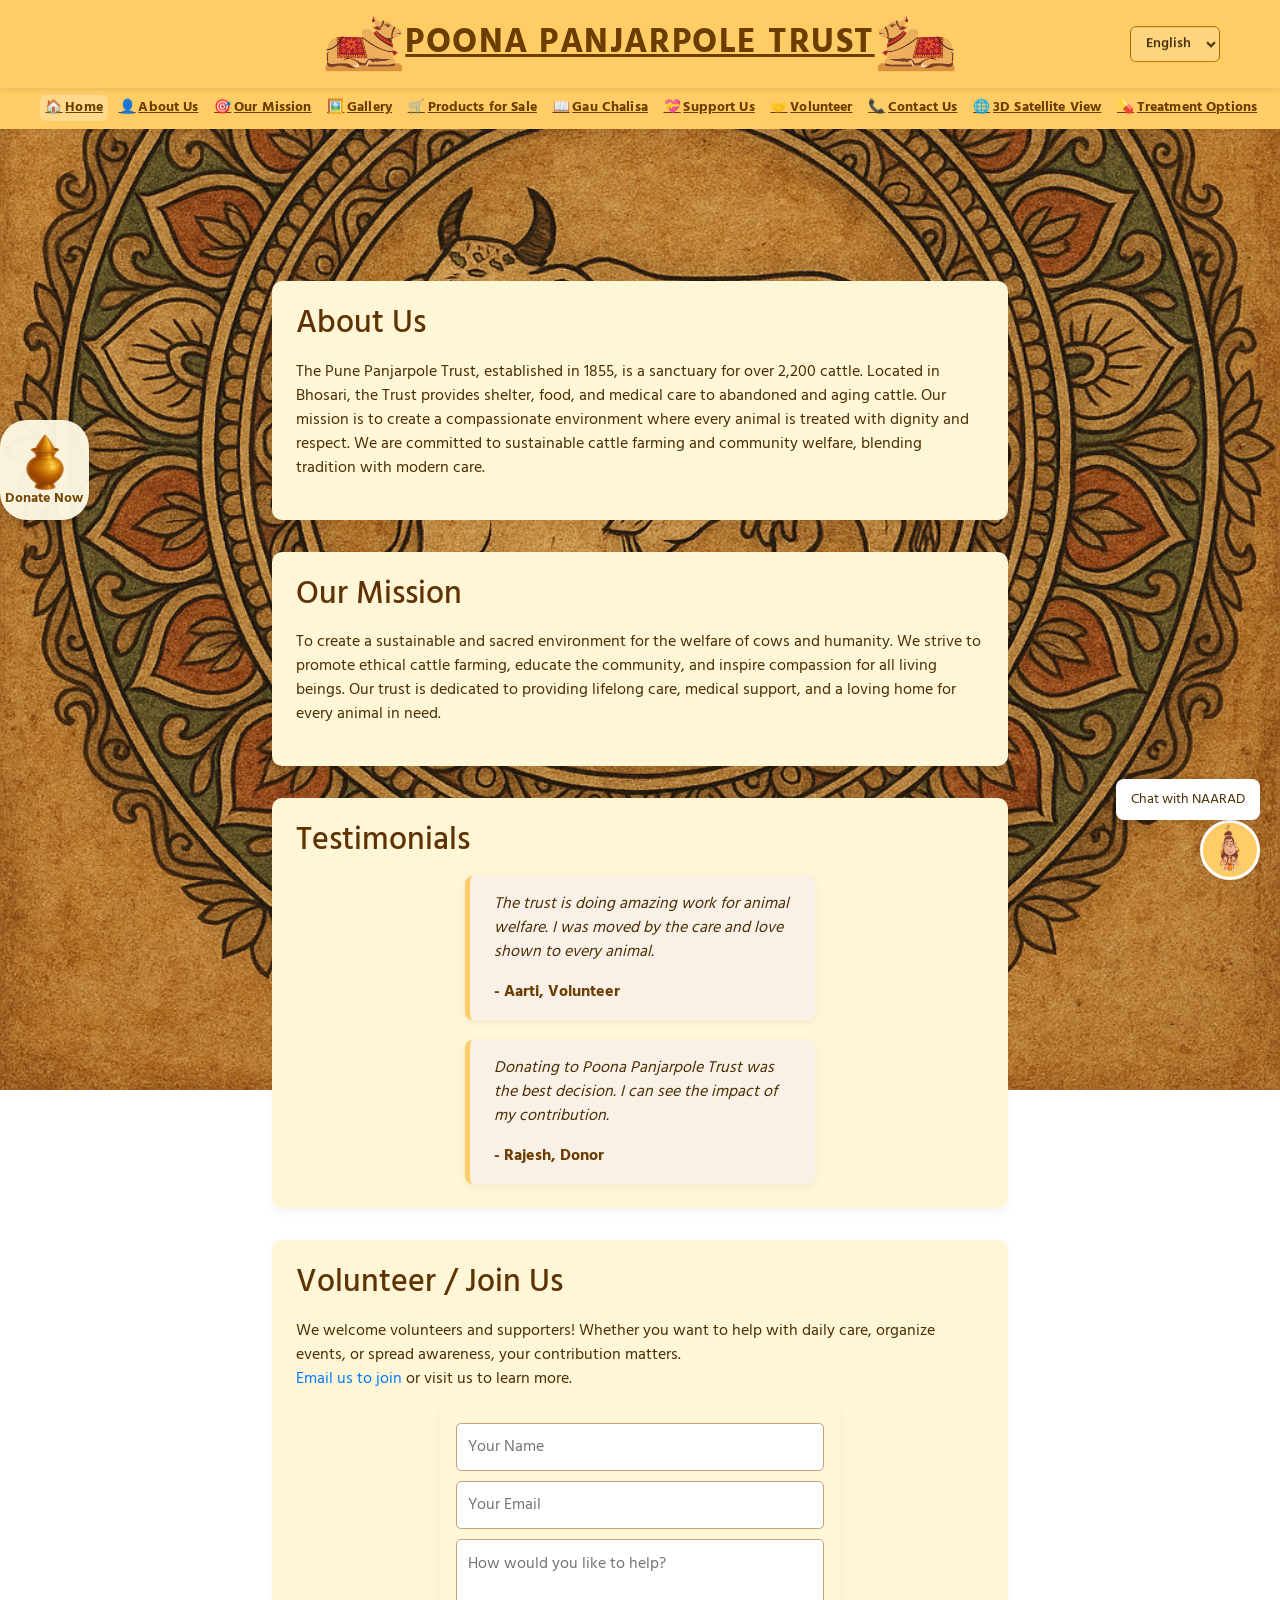
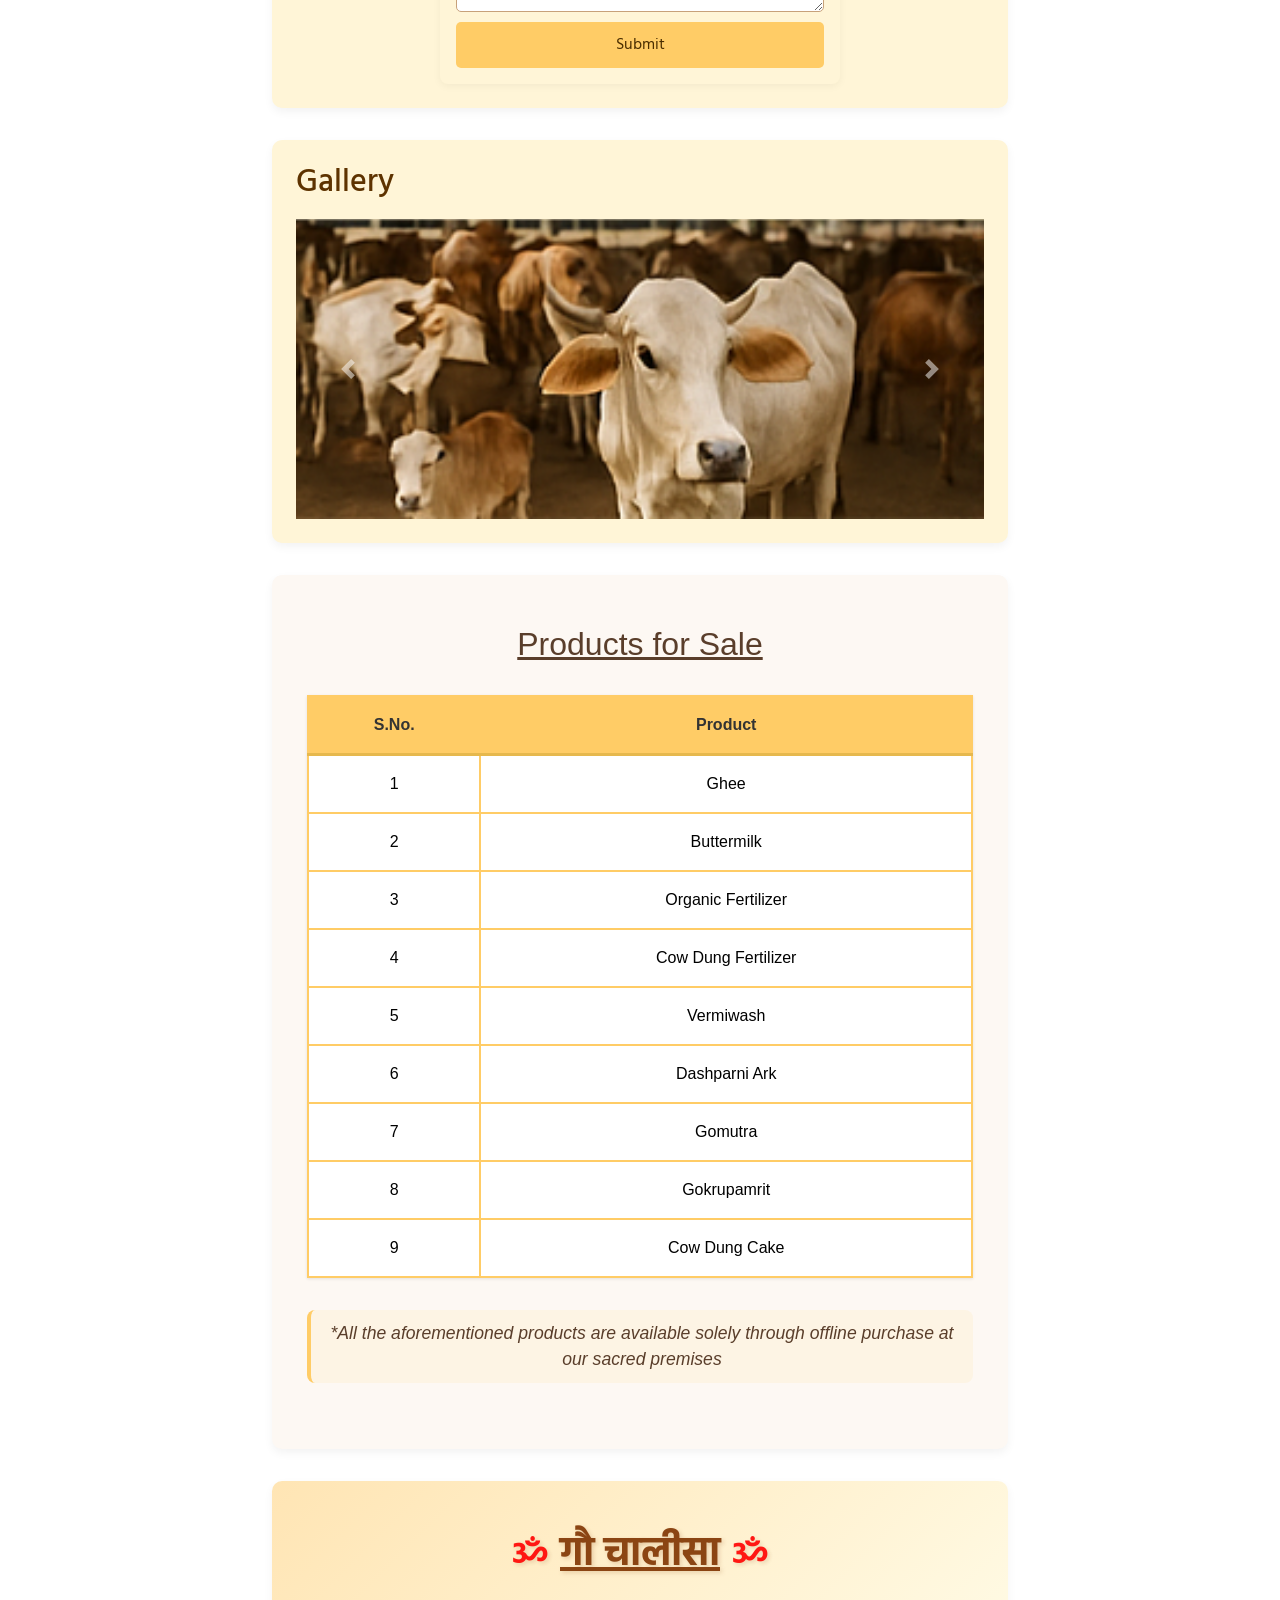
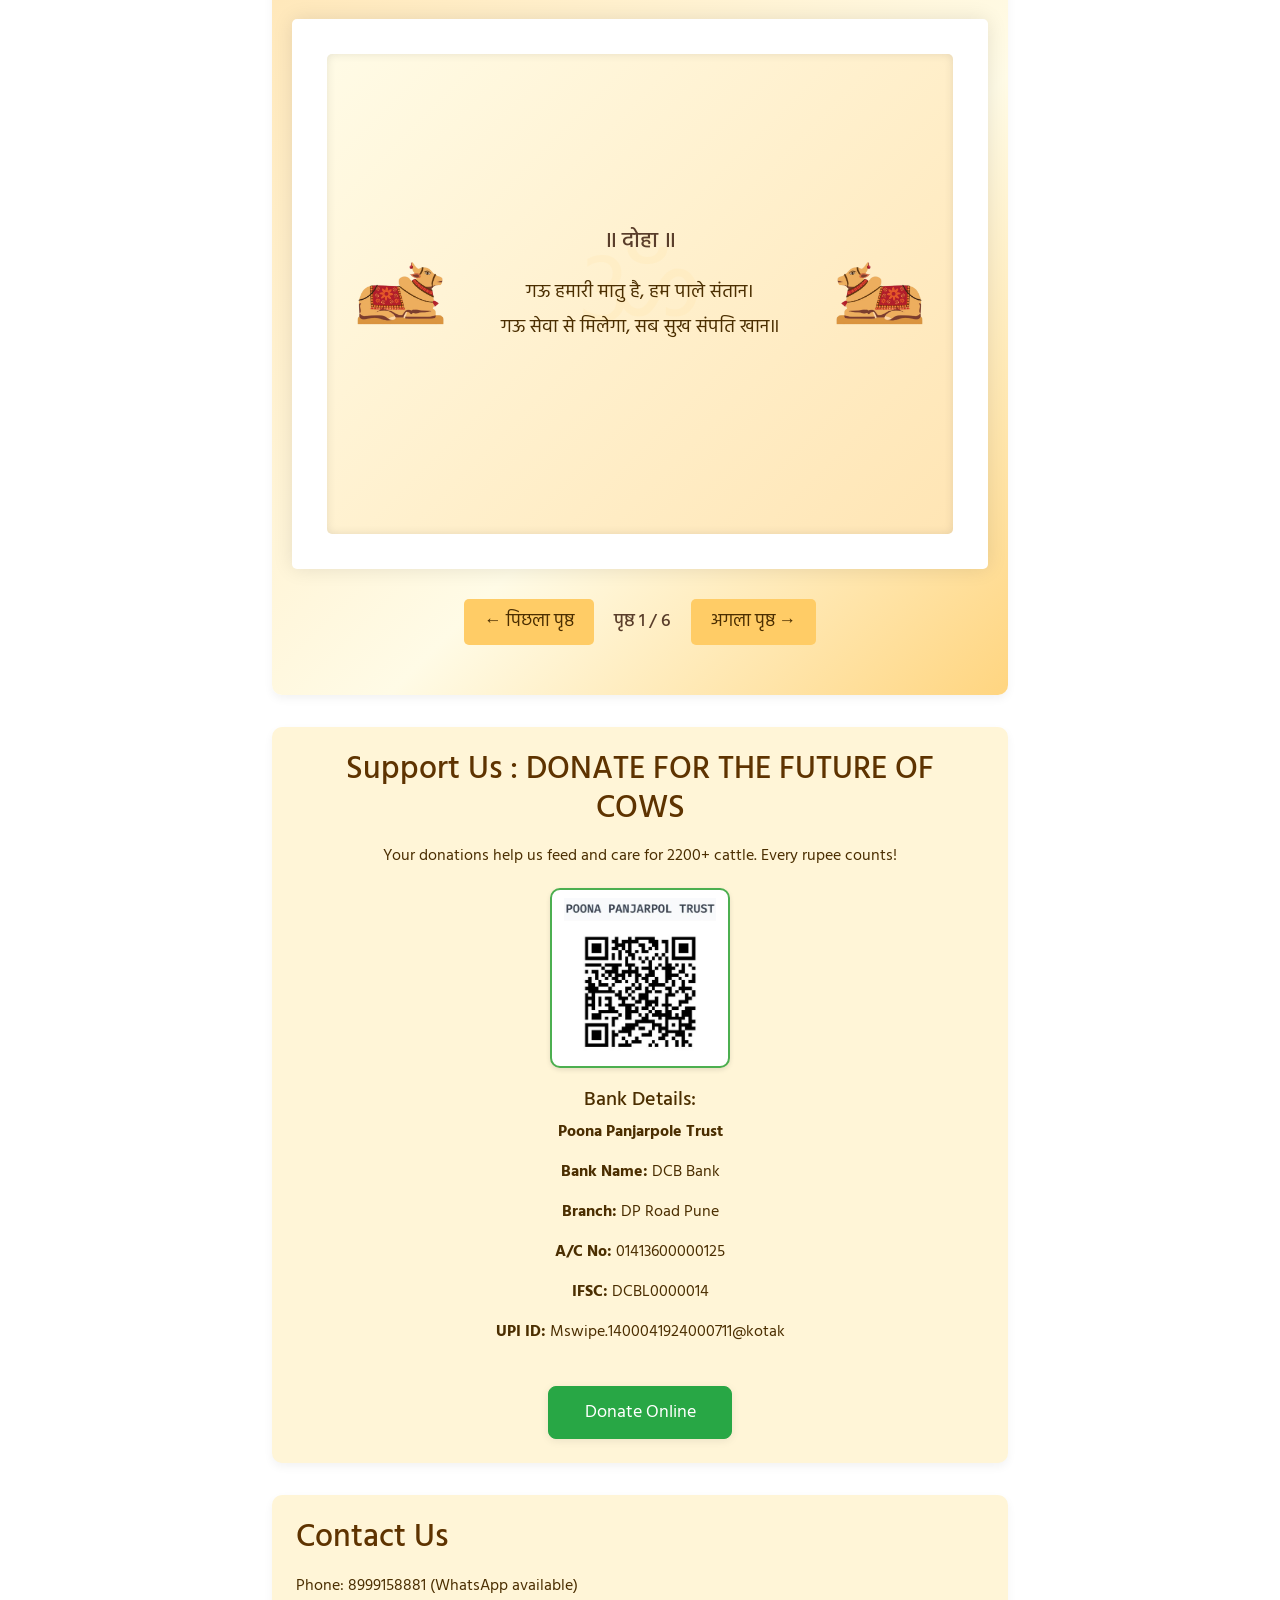
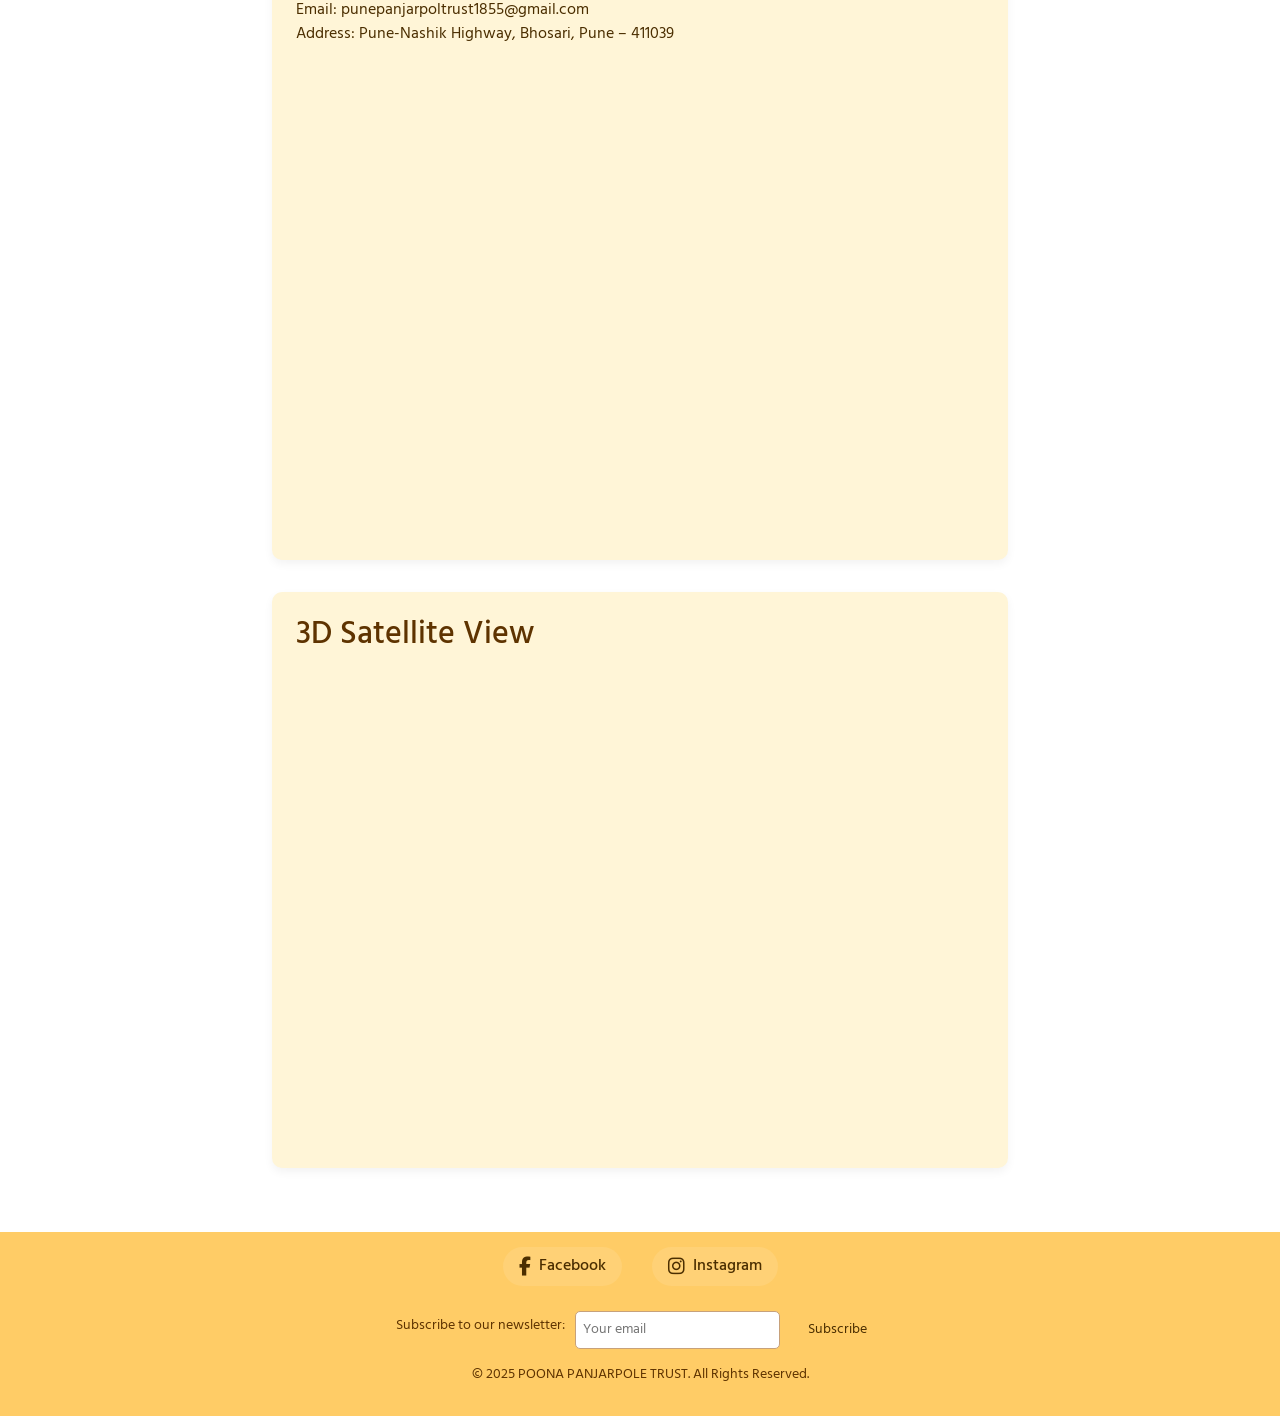
==== commit ea3a1183: "index.html" ====
--- a/index.html
+++ b/index.html
@@ -42,7 +42,7 @@
   </div>
 
   
-  <a href="upi://pay?pa=Mswipe.1400041924000711@kotak&pn=PoonaPanjarpoleTrust&am=500&cu=INR&tn=Donation
+  <a href="upi://pay?pa=Mswipe.1400041924000711@kotak&pn=PoonaPanjarpoleTrust&am=1&cu=INR&tn=Donation
 " class="donate-sidebar" data-i18n="donate_now">Donate Now</a>
   <header>
     <div class="header-content">
@@ -329,7 +329,7 @@
           <p><strong>IFSC:</strong> DCBL0000014</p>
           <p><strong>UPI ID:</strong> Mswipe.1400041924000711@kotak</p>
         </div>
-        <a href="upi://pay?pa=Mswipe.1400041924000711@kotak&pn=PoonaPanjarpoleTrust&am=500&cu=INR&tn=Donation" class="btn btn-success donate-btn">Donate Online</a>
+        <a href="upi://pay?pa=Mswipe.1400041924000711@kotak&pn=PoonaPanjarpoleTrust&am=1&cu=INR&tn=Donation" class="btn btn-success donate-btn">Donate Online</a>
       </div>
     </section>
 
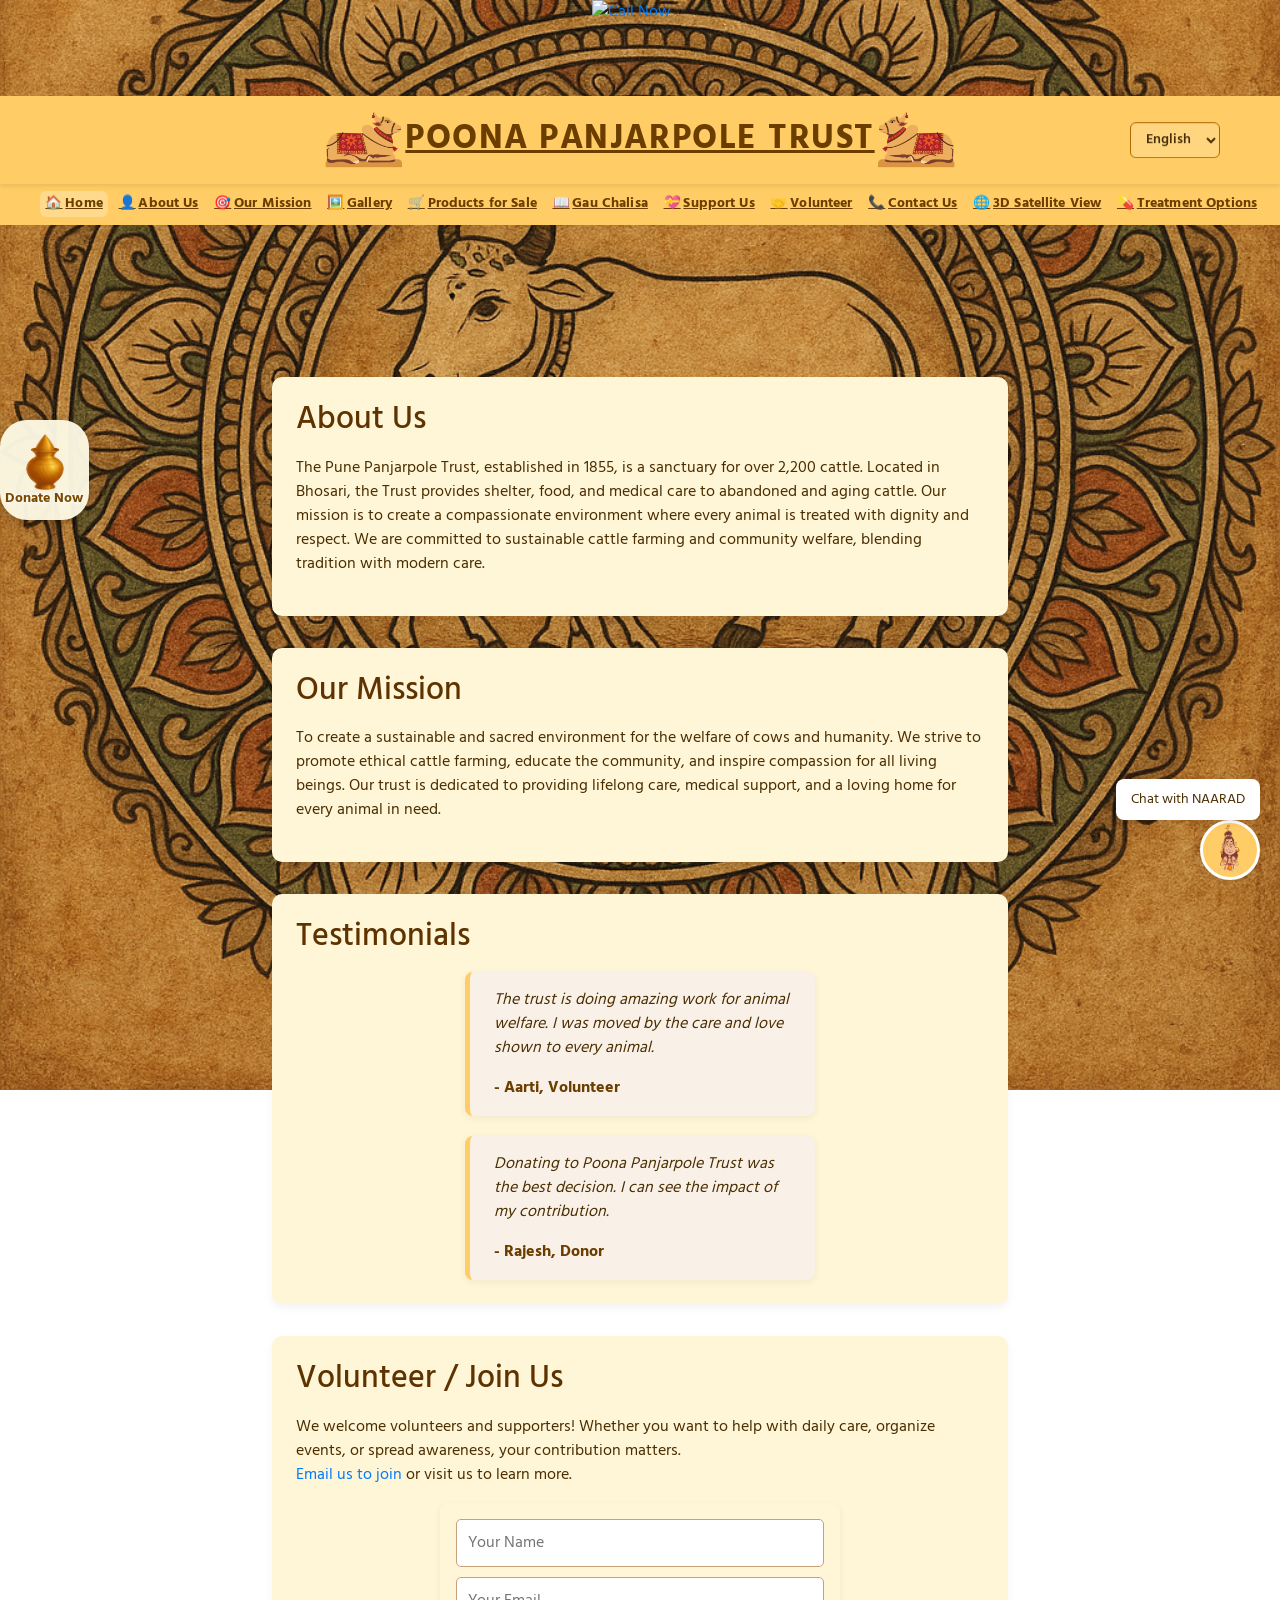
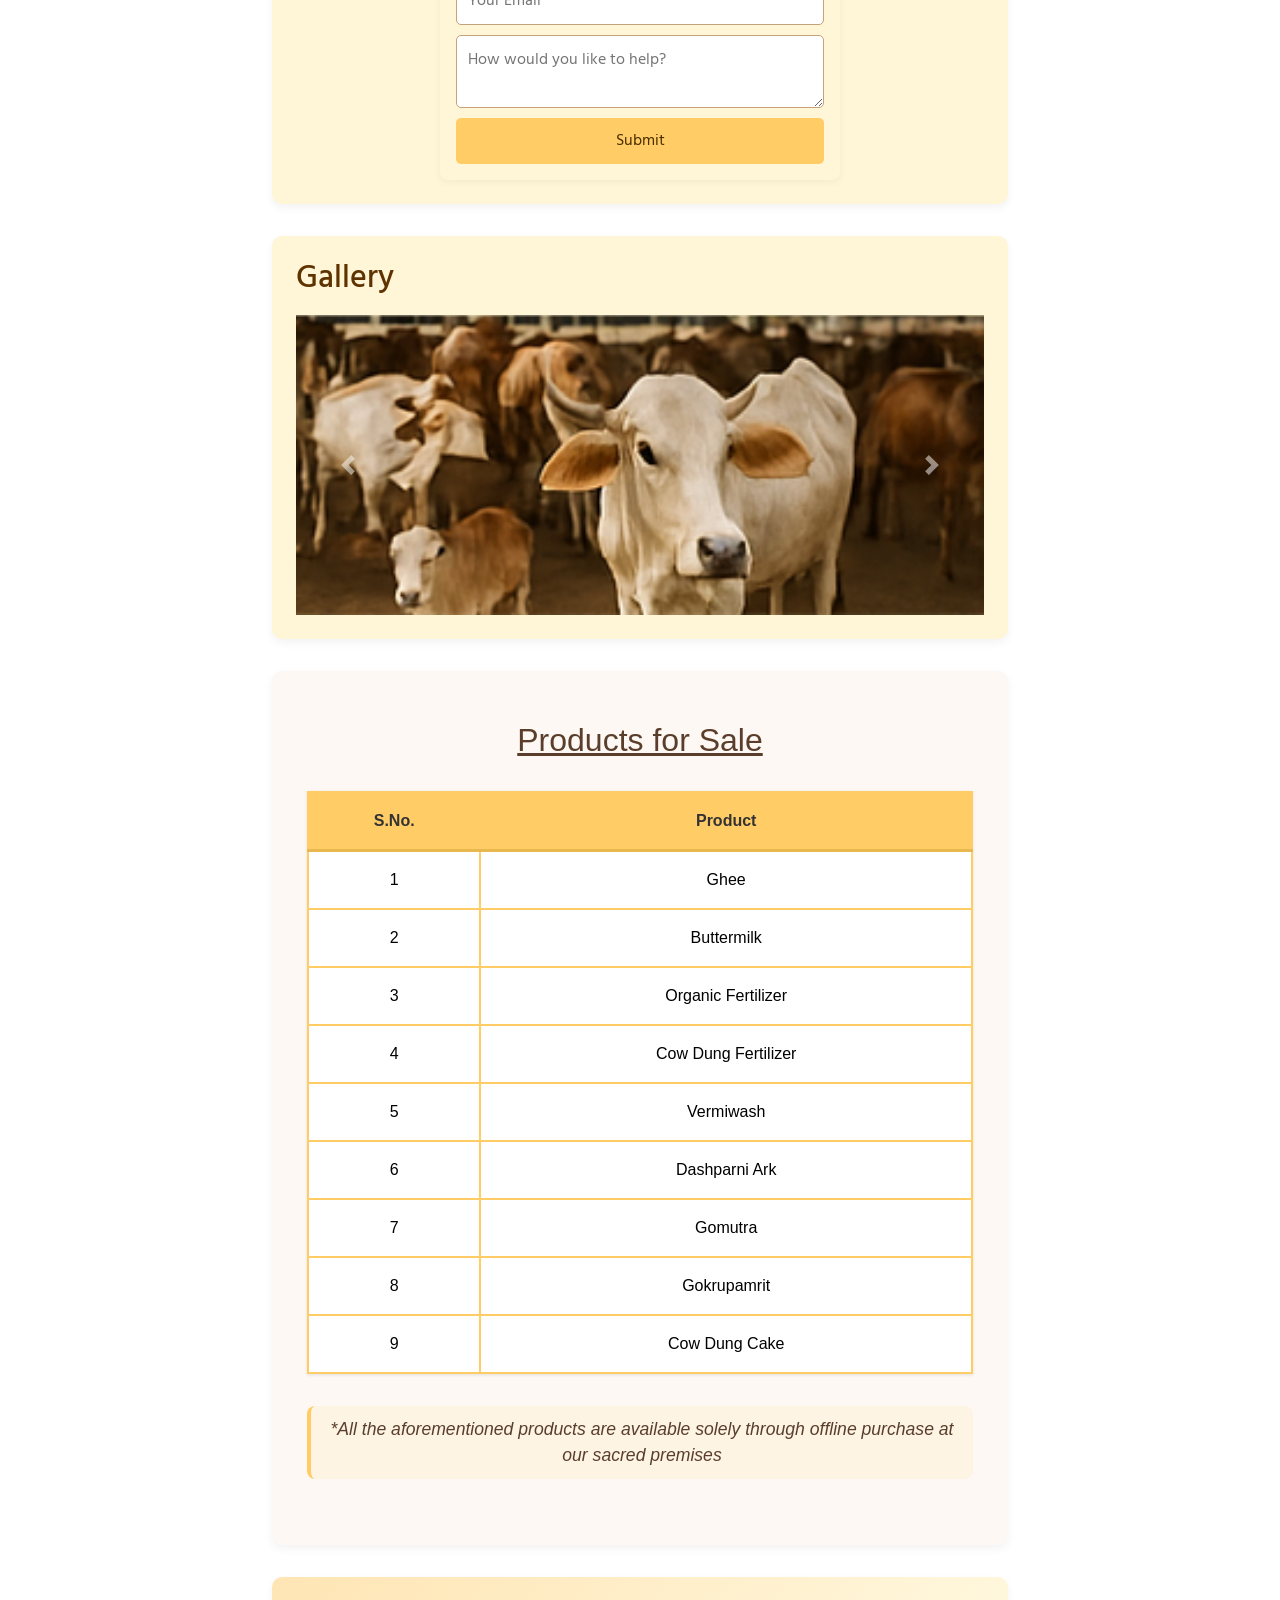
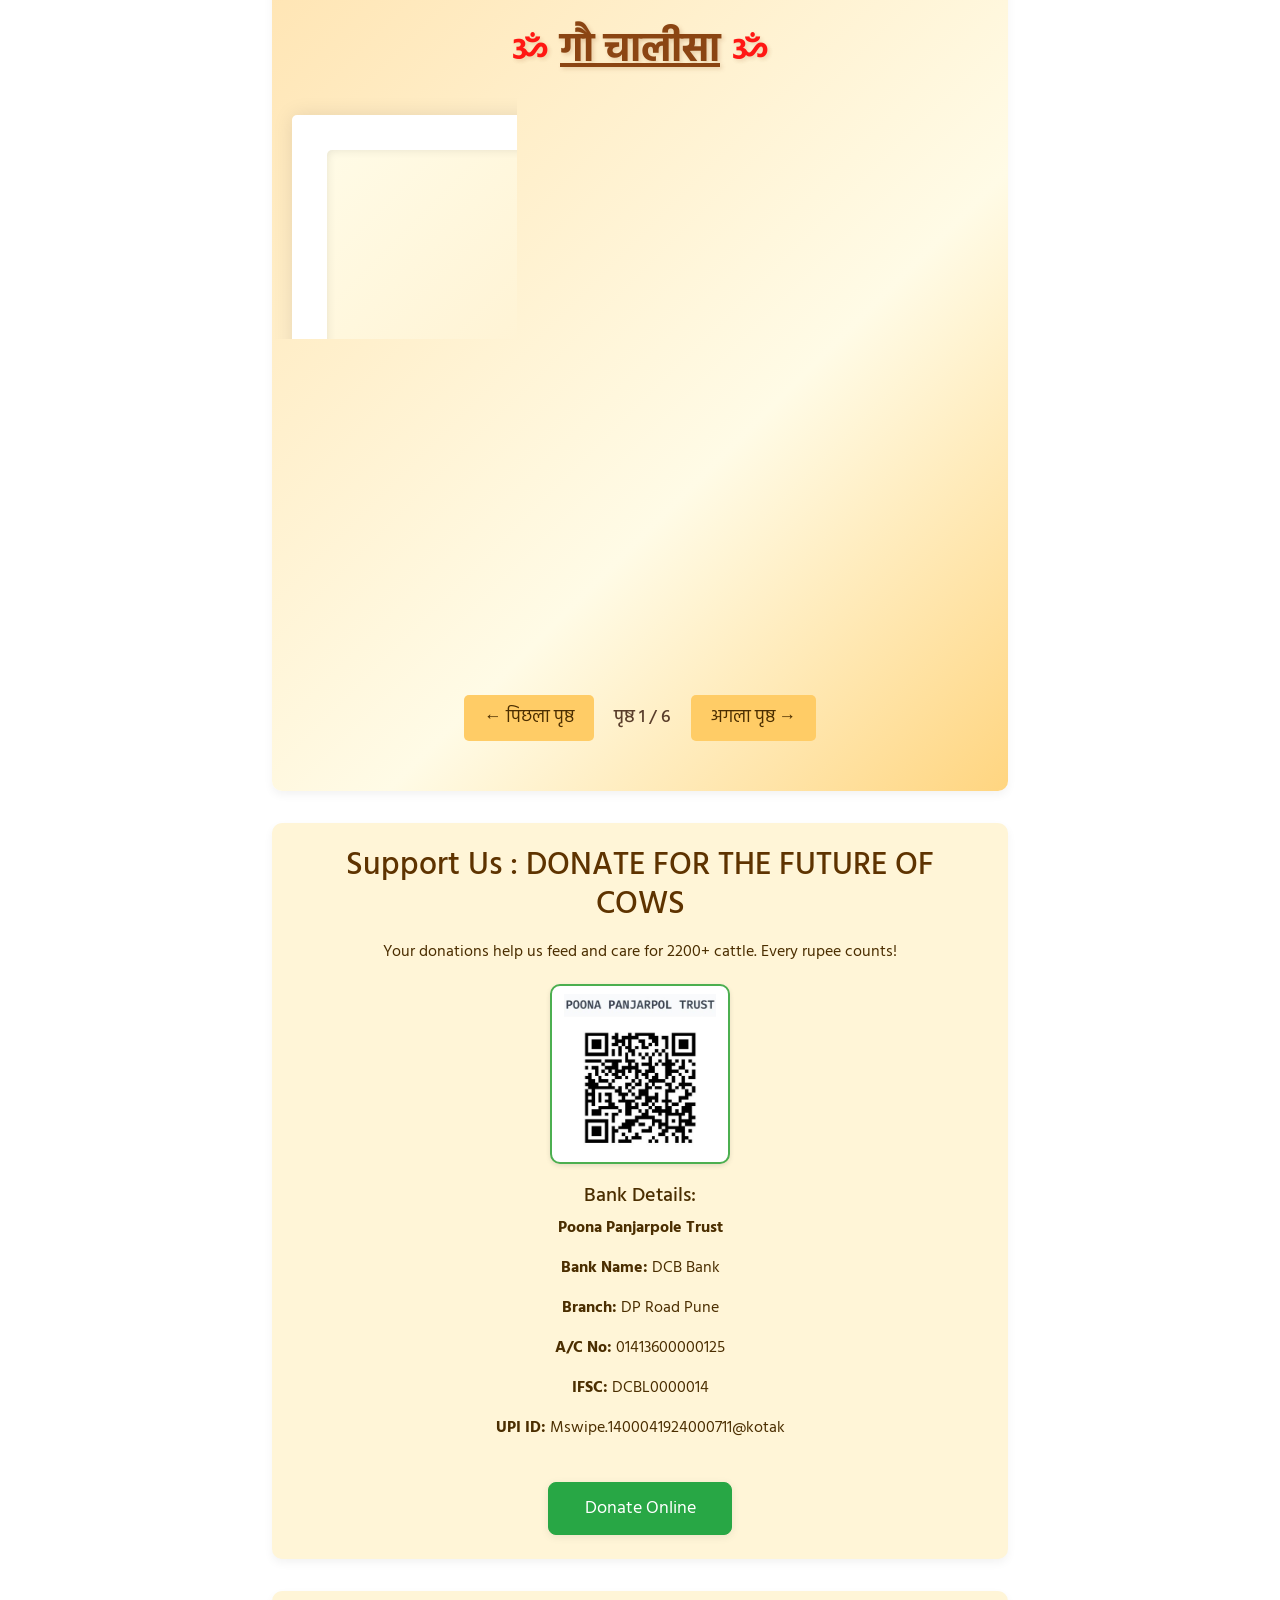
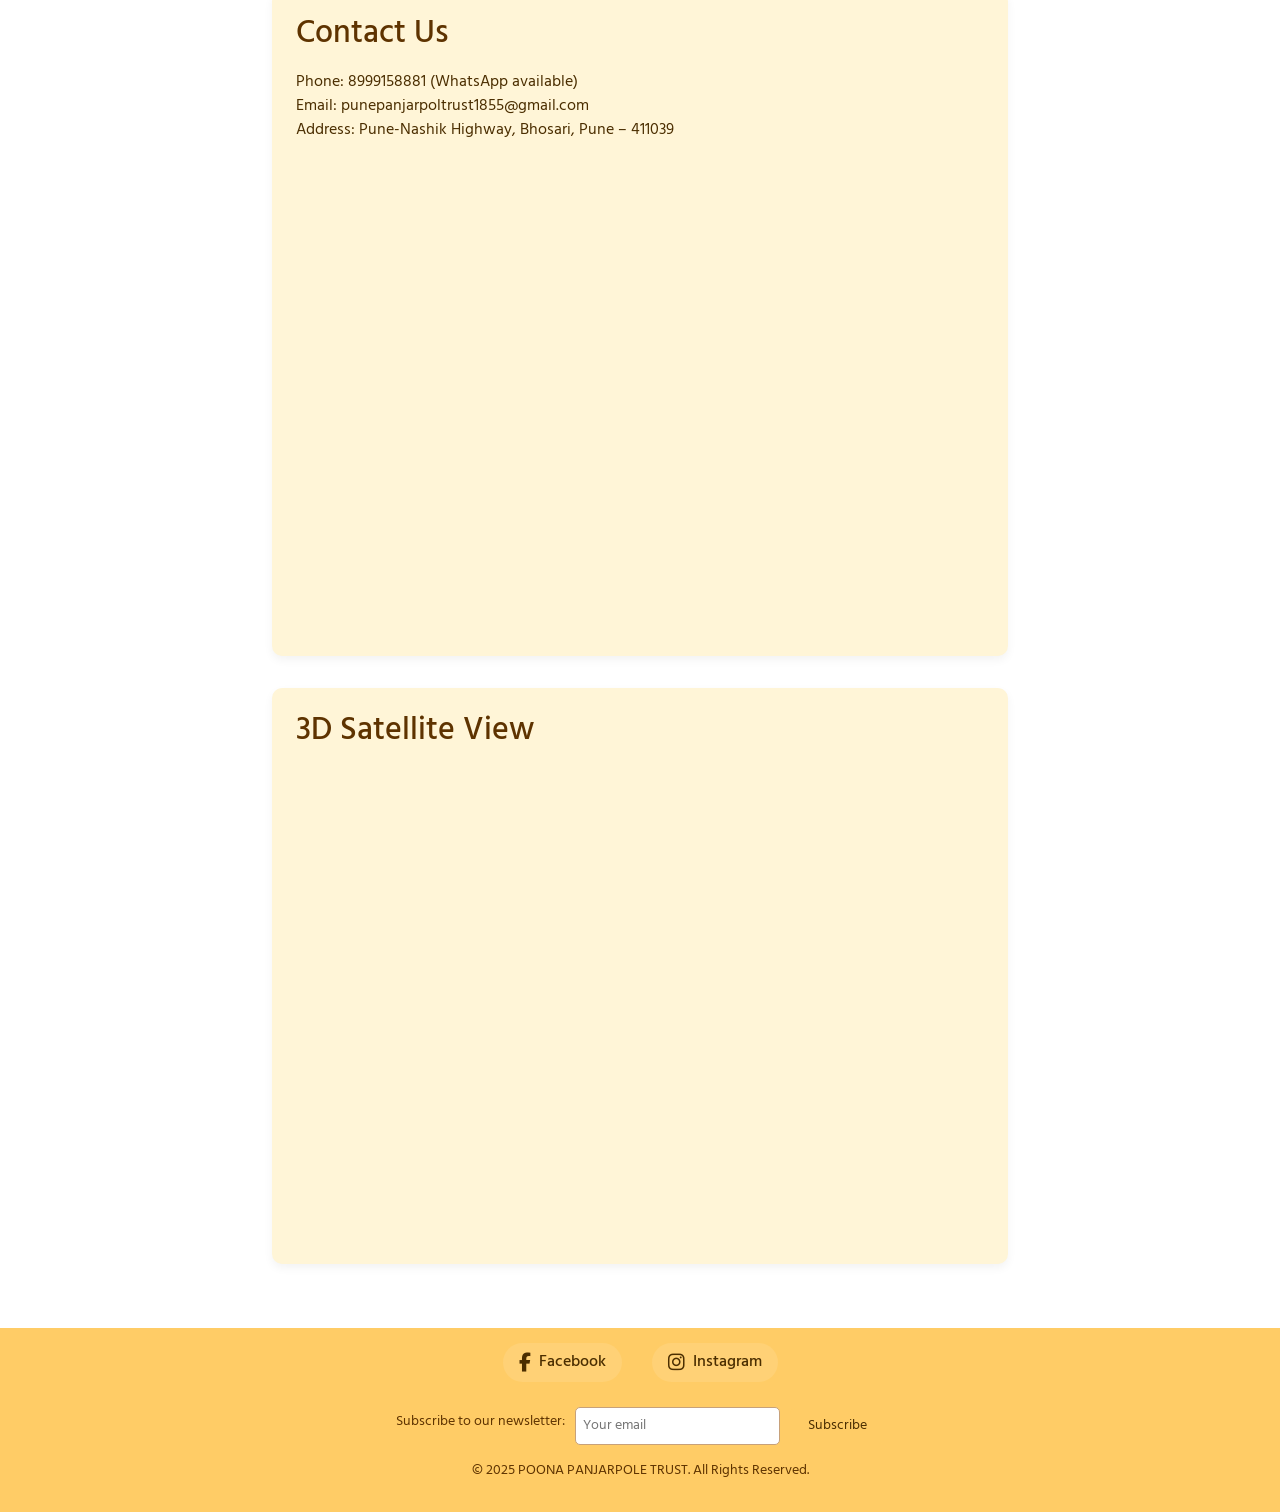
==== commit 7ef4d384: "index.html" ====
--- a/index.html
+++ b/index.html
@@ -41,9 +41,10 @@
     <span class="fadein-namaste">NAMASTE</span>
   </div>
 
+  <audio id="cowMooAudio" src="media/mixkit-cow-moo-in-the-barn-1751.wav" preload="auto"></audio>
   
-  <a href="upi://pay?pa=Mswipe.1400041924000711@kotak&pn=PoonaPanjarpoleTrust&am=1&cu=INR&tn=Donation
-" class="donate-sidebar" data-i18n="donate_now">Donate Now</a>
+  <a href="upi://pay?pa=Mswipe.1400041924000711@kotak&pn=PoonaPanjarpoleTrust&cu=INR&tn=Donation" class="donate-sidebar" data-i18n="donate_now">Donate Now</a>
+  <a href="#" class="callnow-sidebar" id="callNowBtn"><img src="media/telephone.png" alt="Call Now" style="width:96px;height:96px;object-fit:contain;display:block;margin:0 auto;"> </a>
   <header>
     <div class="header-content">
       <div class="title-row">
@@ -329,7 +330,7 @@
           <p><strong>IFSC:</strong> DCBL0000014</p>
           <p><strong>UPI ID:</strong> Mswipe.1400041924000711@kotak</p>
         </div>
-        <a href="upi://pay?pa=Mswipe.1400041924000711@kotak&pn=PoonaPanjarpoleTrust&am=1&cu=INR&tn=Donation" class="btn btn-success donate-btn">Donate Online</a>
+        <a href="upi://pay?pa=Mswipe.1400041924000711@kotak&pn=PoonaPanjarpoleTrust&cu=INR&tn=Donation" class="btn btn-success donate-btn">Donate Online</a>
       </div>
     </section>
 
@@ -384,6 +385,14 @@
     <div class="chat-popup">Chat with NAARAD</div>
   </div>
 
+  <!-- Modal for desktop call info -->
+  <div id="callNowModal" class="callnow-modal" style="display:none;">
+    <div class="callnow-modal-content">
+      <span class="callnow-modal-close">&times;</span>
+      <p>Call us at <strong>8999158881</strong></p>
+    </div>
+  </div>
+
   <script src="lang.js"></script>
   <script src="js/chatgpt-service.js"></script>
   <script src="chatbot.js"></script>
@@ -542,6 +551,67 @@
       
       // Update page number display
       document.getElementById('current-page').textContent = currentPage;
+
+      // Call Now button functionality
+      const callNowBtn = document.getElementById('callNowBtn');
+      const callNowModal = document.getElementById('callNowModal');
+      const callNowModalClose = document.querySelector('.callnow-modal-close');
+      function isMobileDevice() {
+        return /Mobi|Android|iPhone|iPad|iPod|Opera Mini|IEMobile|WPDesktop/i.test(navigator.userAgent);
+      }
+      callNowBtn.addEventListener('click', function(e) {
+        if (isMobileDevice()) {
+          window.location.href = 'tel:8999158881';
+        } else {
+          e.preventDefault();
+          callNowModal.style.display = 'block';
+        }
+      });
+      if (callNowModalClose) {
+        callNowModalClose.onclick = function() {
+          callNowModal.style.display = 'none';
+        };
+      }
+      window.onclick = function(event) {
+        if (event.target === callNowModal) {
+          callNowModal.style.display = 'none';
+        }
+      };
+
+      // Shake detection and play moo sound on mobile
+      (function() {
+        let lastX = null, lastY = null, lastZ = null;
+        let lastTime = 0;
+        const threshold = 15; // Adjust for sensitivity
+        const shakeTimeout = 1200; // ms
+        let lastShake = 0;
+        const audio = document.getElementById('cowMooAudio');
+
+        if (window.DeviceMotionEvent && isMobileDevice()) {
+          window.addEventListener('devicemotion', function(event) {
+            const acc = event.accelerationIncludingGravity;
+            if (!acc) return;
+            const curTime = new Date().getTime();
+            if ((curTime - lastTime) > 100) {
+              const diffTime = curTime - lastTime;
+              lastTime = curTime;
+
+              if (lastX !== null && lastY !== null && lastZ !== null) {
+                const delta = Math.abs(acc.x - lastX) + Math.abs(acc.y - lastY) + Math.abs(acc.z - lastZ);
+                if (delta > threshold && (curTime - lastShake) > shakeTimeout) {
+                  // Play the moo sound
+                  audio.currentTime = 0;
+                  audio.play();
+                  lastShake = curTime;
+                }
+              }
+              lastX = acc.x;
+              lastY = acc.y;
+              lastZ = acc.z;
+            }
+          }, false);
+        }
+      })();
     });
 
     // Page turning functions
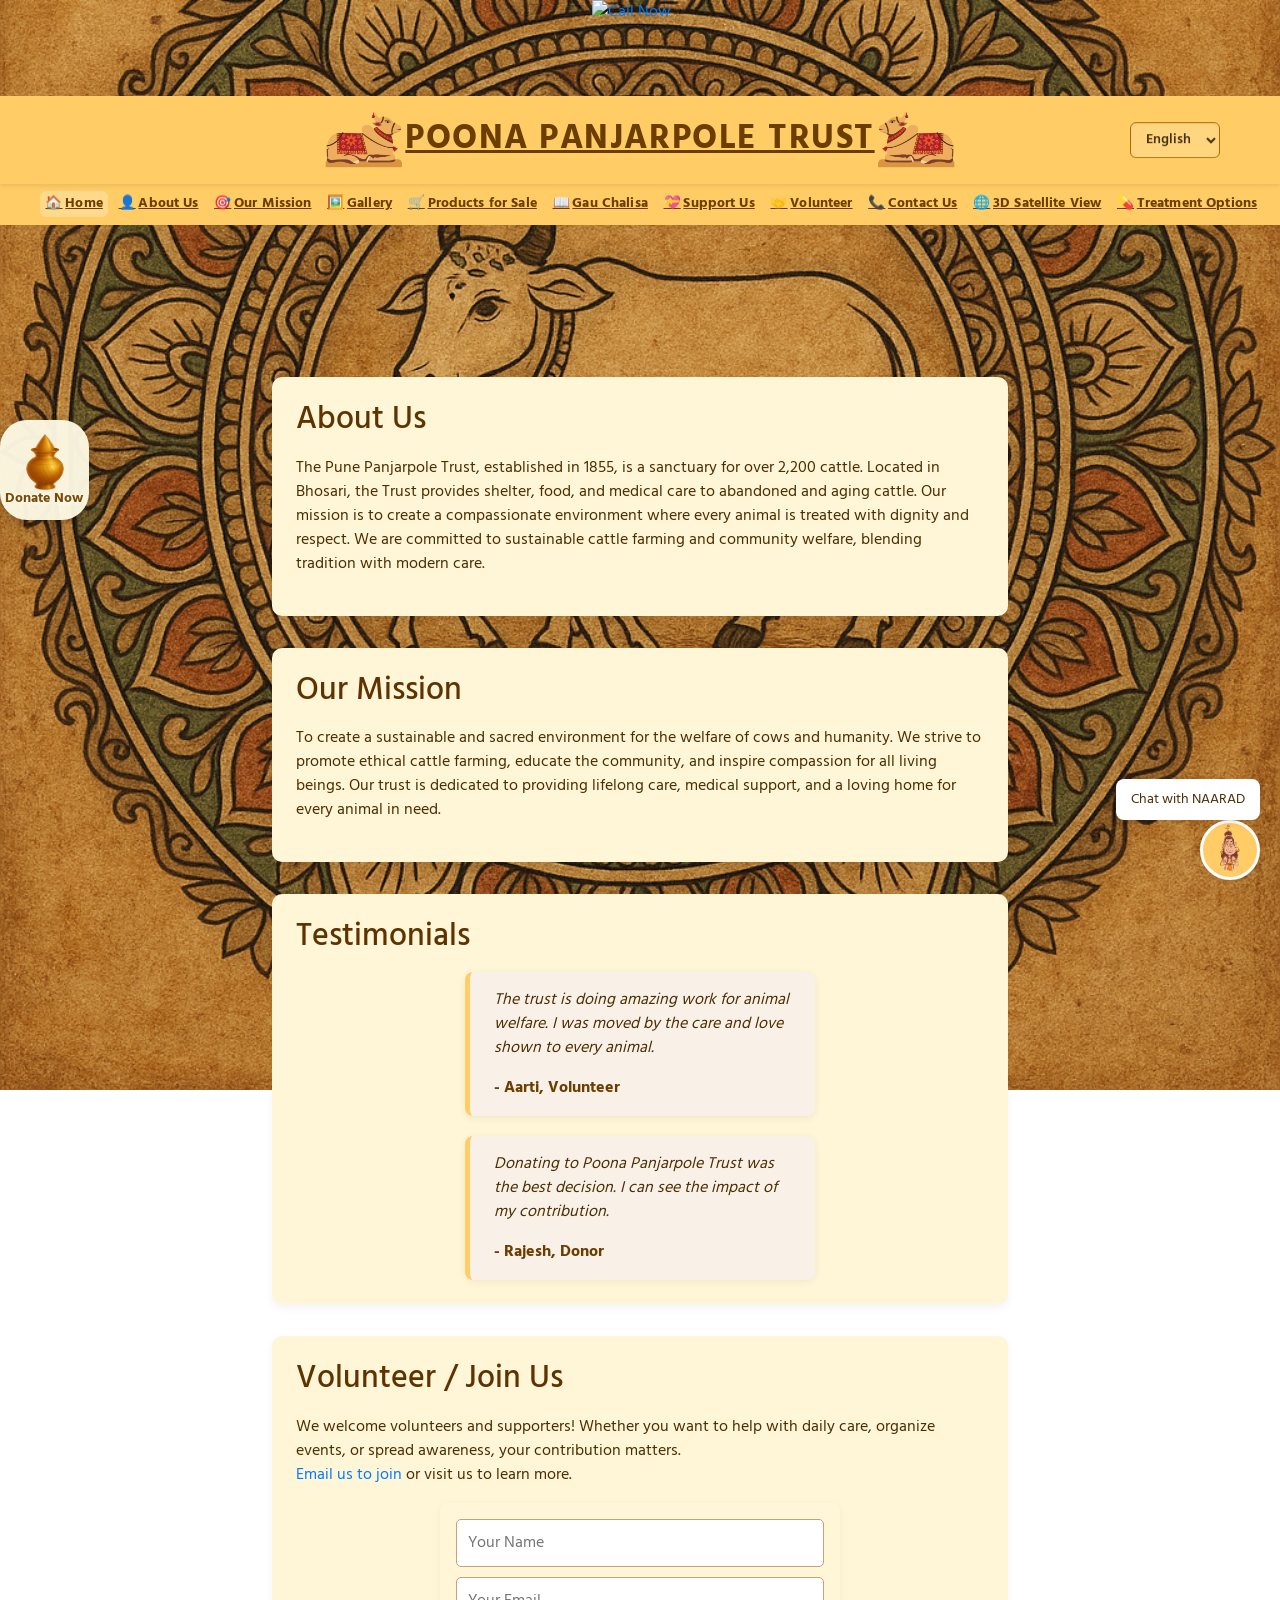
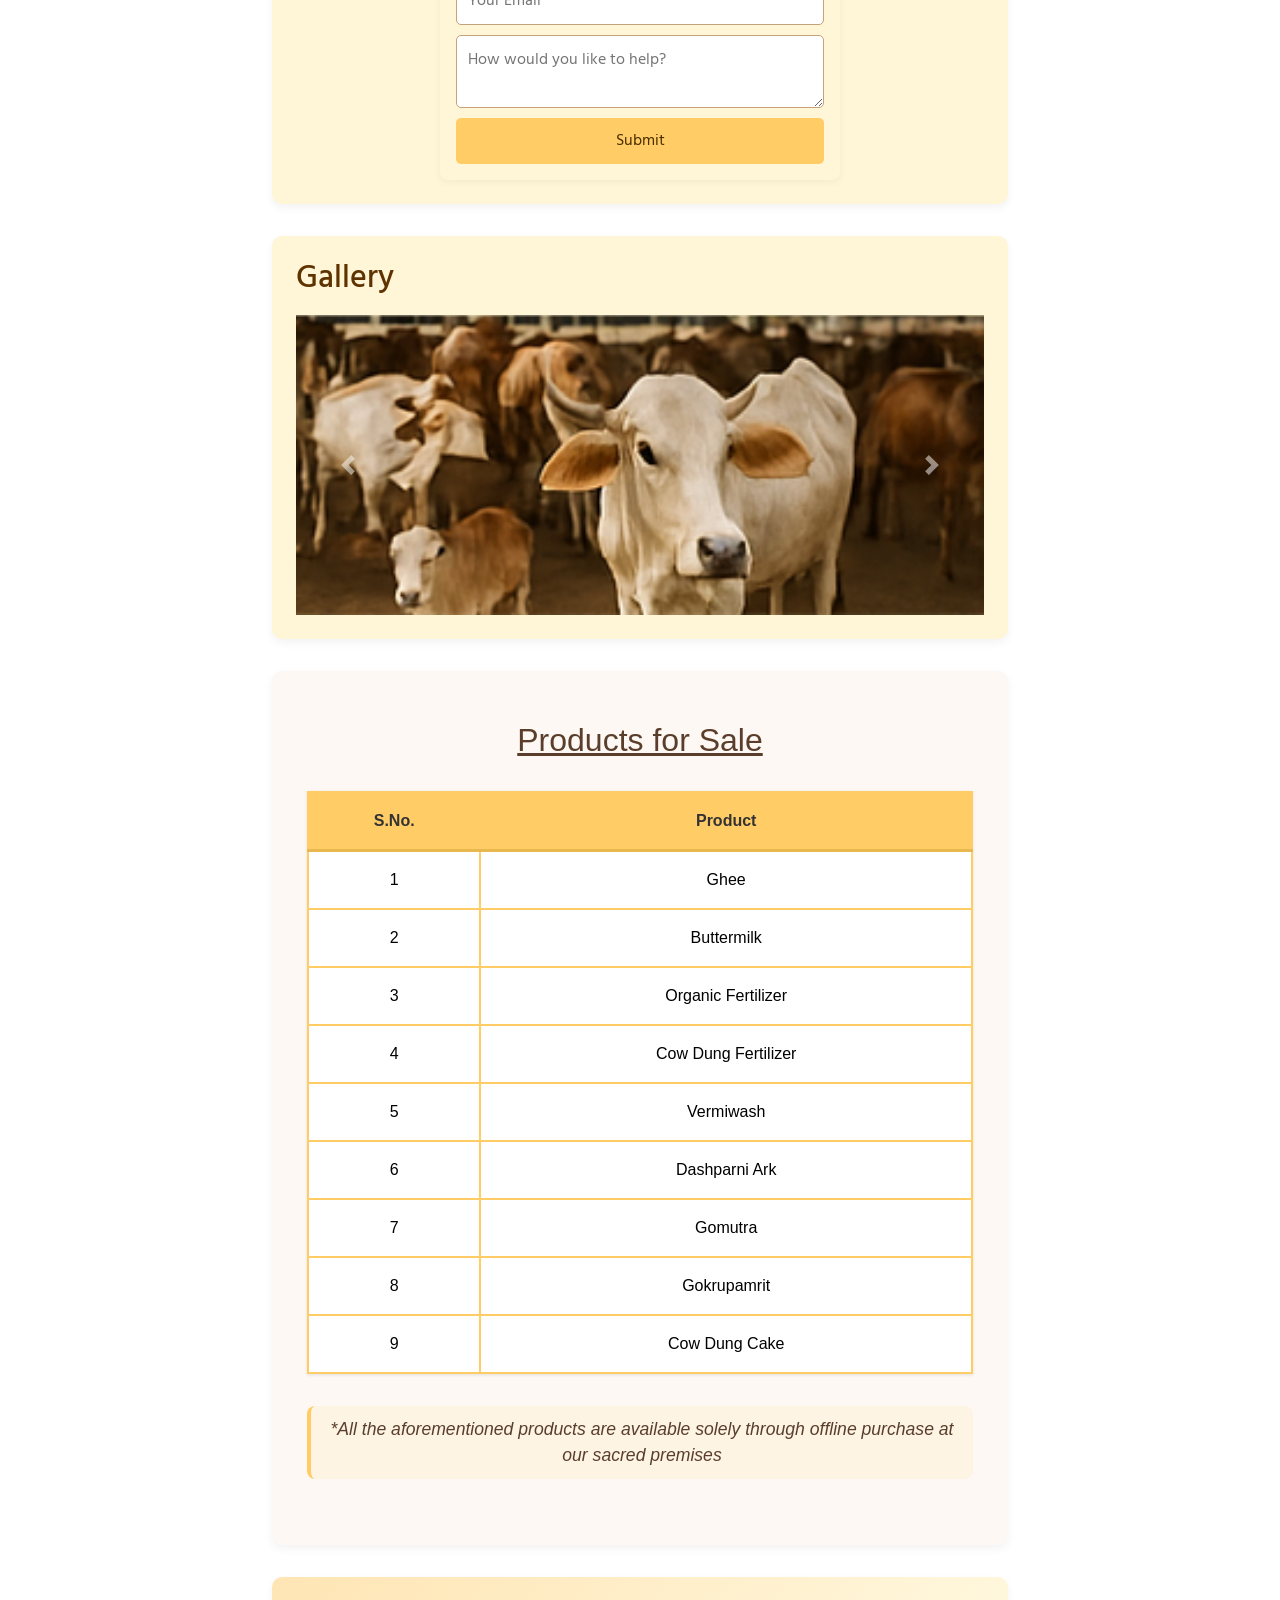
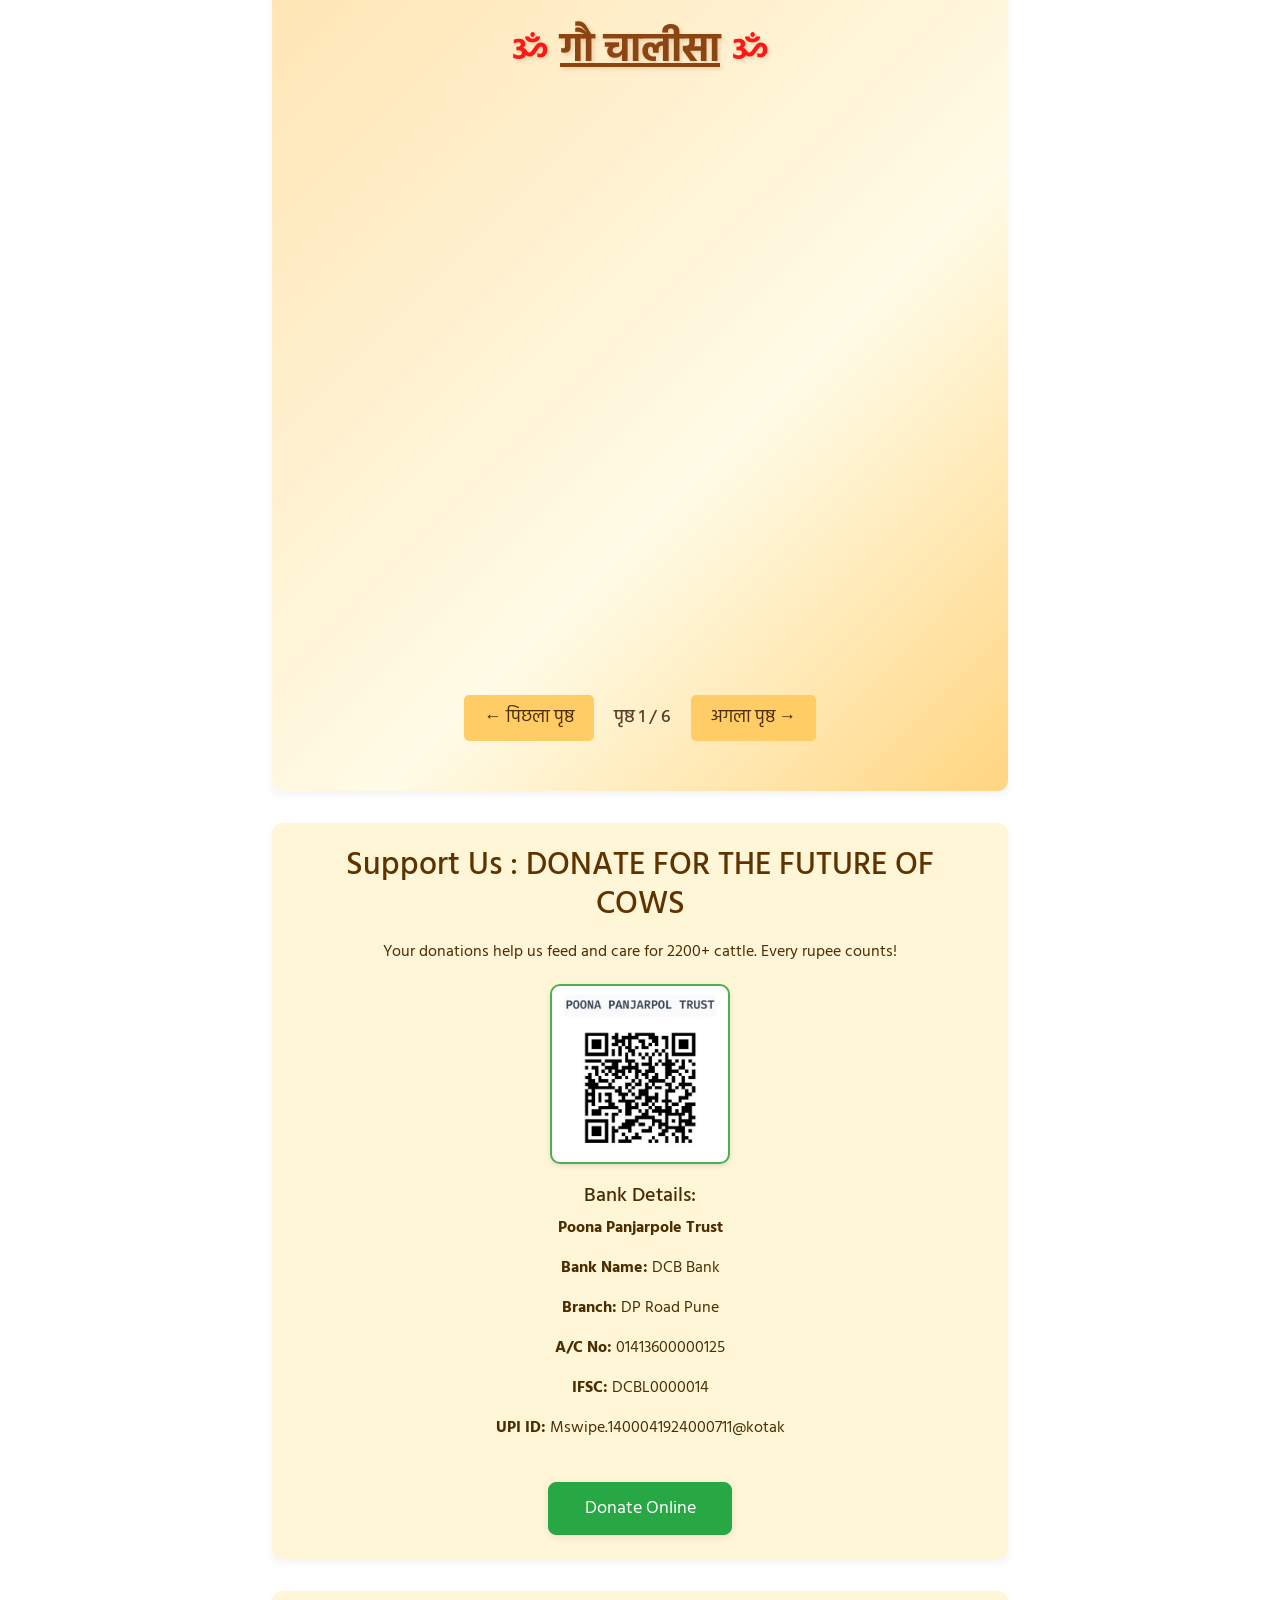
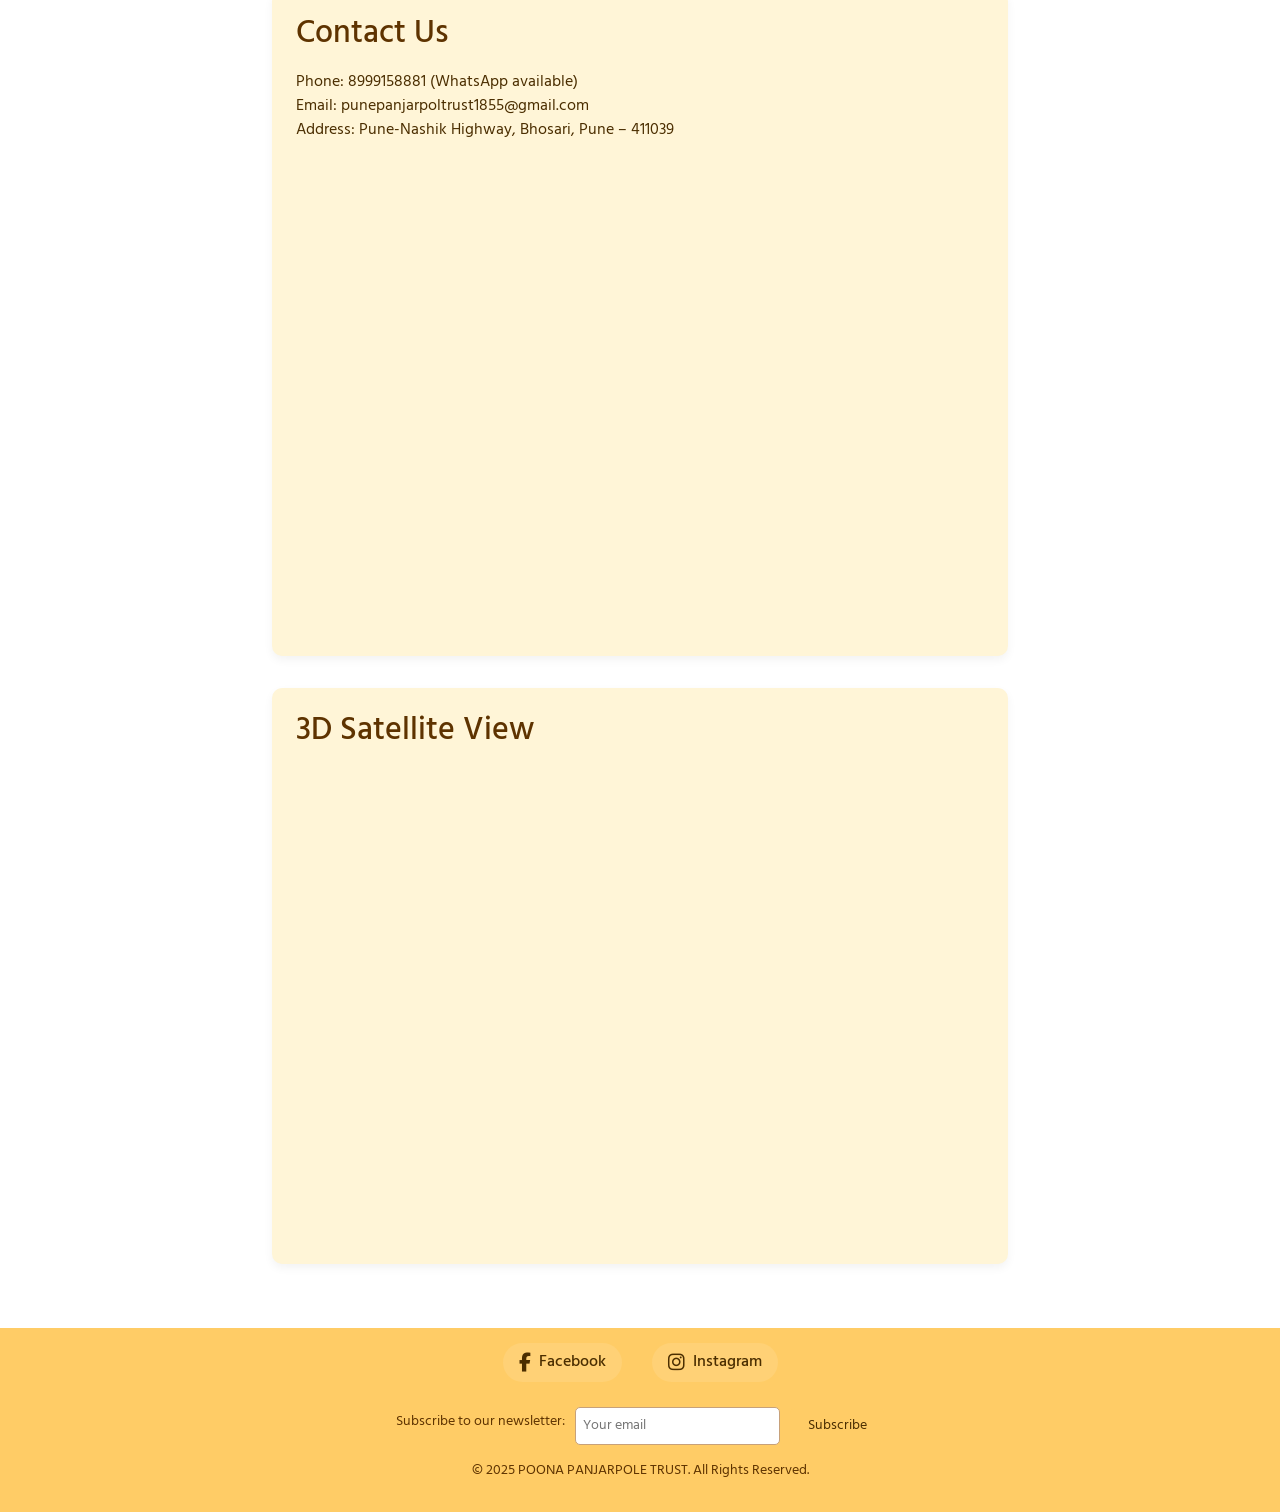
==== commit a310bbe9: "index.html" ====
--- a/index.html
+++ b/index.html
@@ -43,7 +43,7 @@
 
   <audio id="cowMooAudio" src="media/mixkit-cow-moo-in-the-barn-1751.wav" preload="auto"></audio>
   
-  <a href="upi://pay?pa=Mswipe.1400041924000711@kotak&pn=PoonaPanjarpoleTrust&cu=INR&tn=Donation" class="donate-sidebar" data-i18n="donate_now">Donate Now</a>
+  <a href="upi://pay?pa=Mswipe.1400041924000711@kotak&pn=POONA PANJARPOLE TRUST&mc=&tr=Mswipe.1400041924000711@kotak&cu=INR" class="donate-sidebar" data-i18n="donate_now">Donate Now</a>
   <a href="#" class="callnow-sidebar" id="callNowBtn"><img src="media/telephone.png" alt="Call Now" style="width:96px;height:96px;object-fit:contain;display:block;margin:0 auto;"> </a>
   <header>
     <div class="header-content">
@@ -330,7 +330,7 @@
           <p><strong>IFSC:</strong> DCBL0000014</p>
           <p><strong>UPI ID:</strong> Mswipe.1400041924000711@kotak</p>
         </div>
-        <a href="upi://pay?pa=Mswipe.1400041924000711@kotak&pn=PoonaPanjarpoleTrust&cu=INR&tn=Donation" class="btn btn-success donate-btn">Donate Online</a>
+        <a href="upi://pay?pa=Mswipe.1400041924000711@kotak&pn=POONA PANJARPOLE TRUST&mc=&tr=Mswipe.1400041924000711@kotak&cu=INR" class="btn btn-success donate-btn">Donate Online</a>
       </div>
     </section>
 
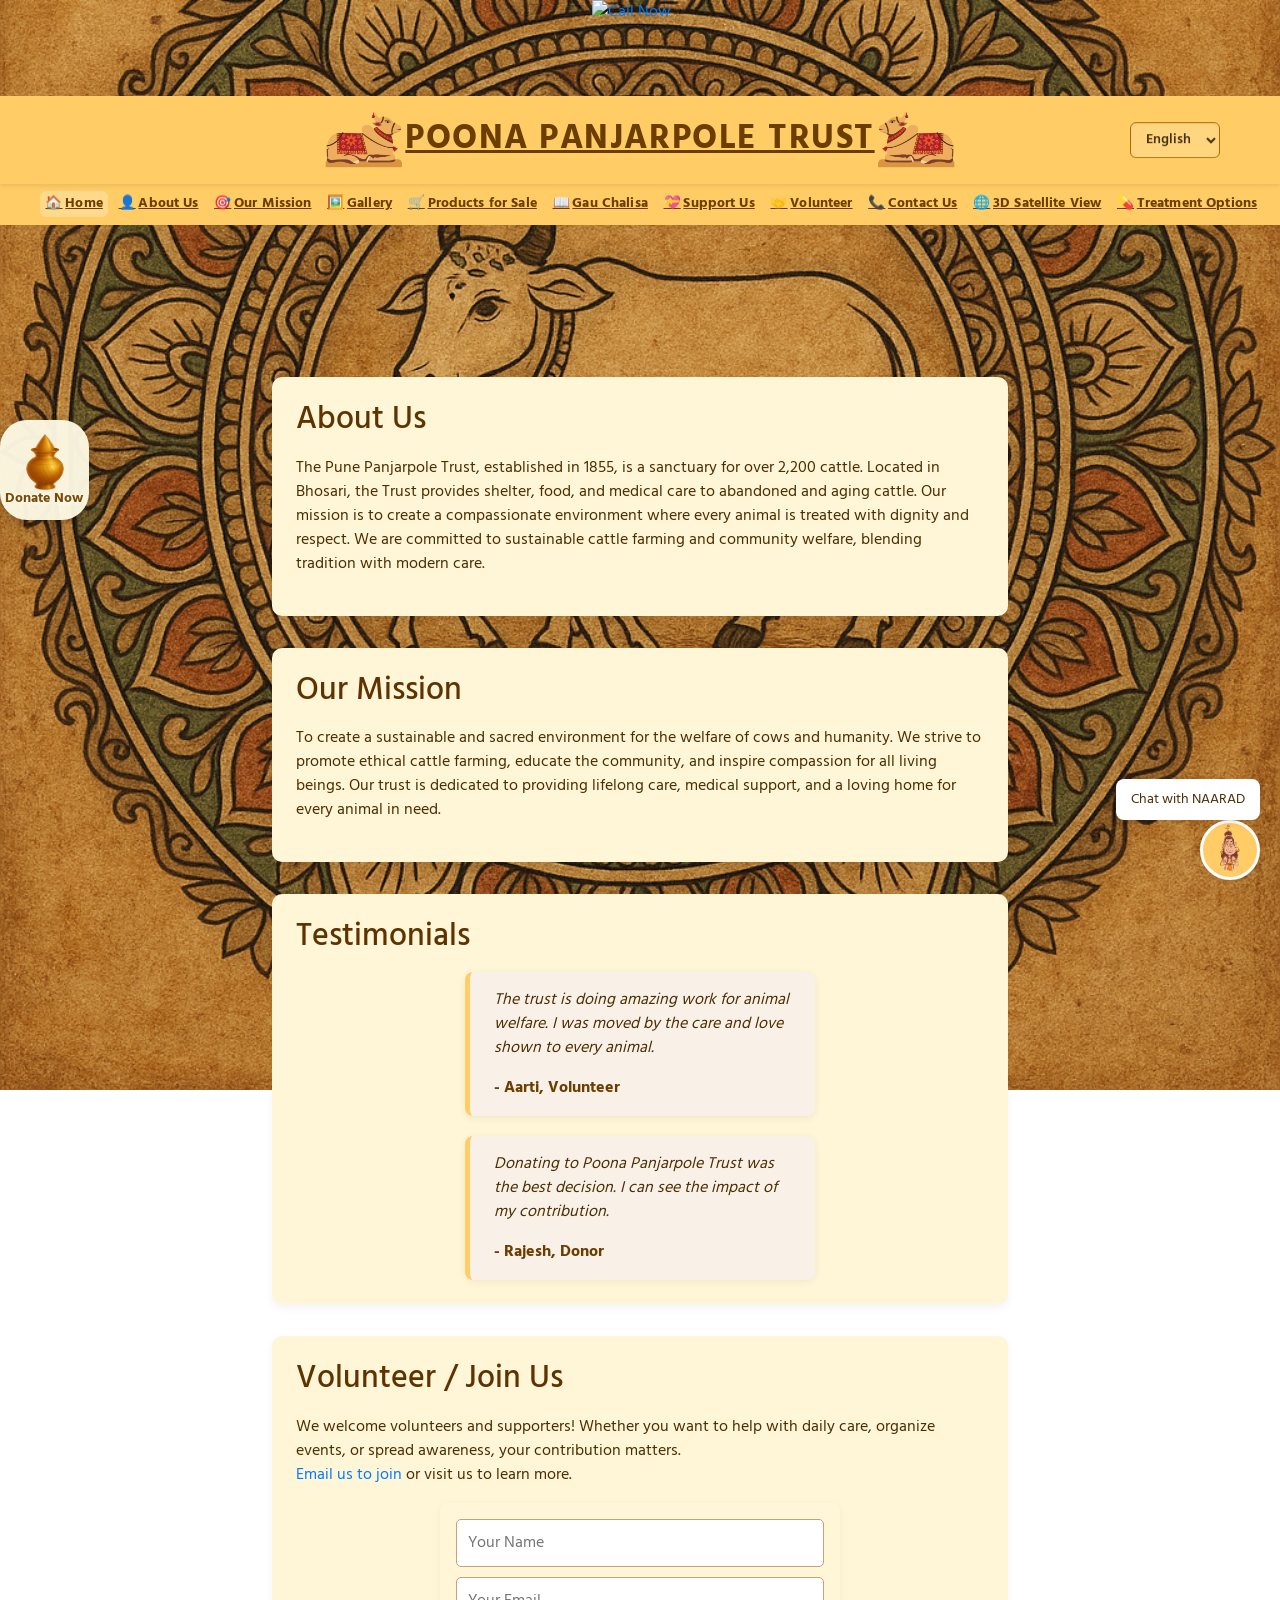
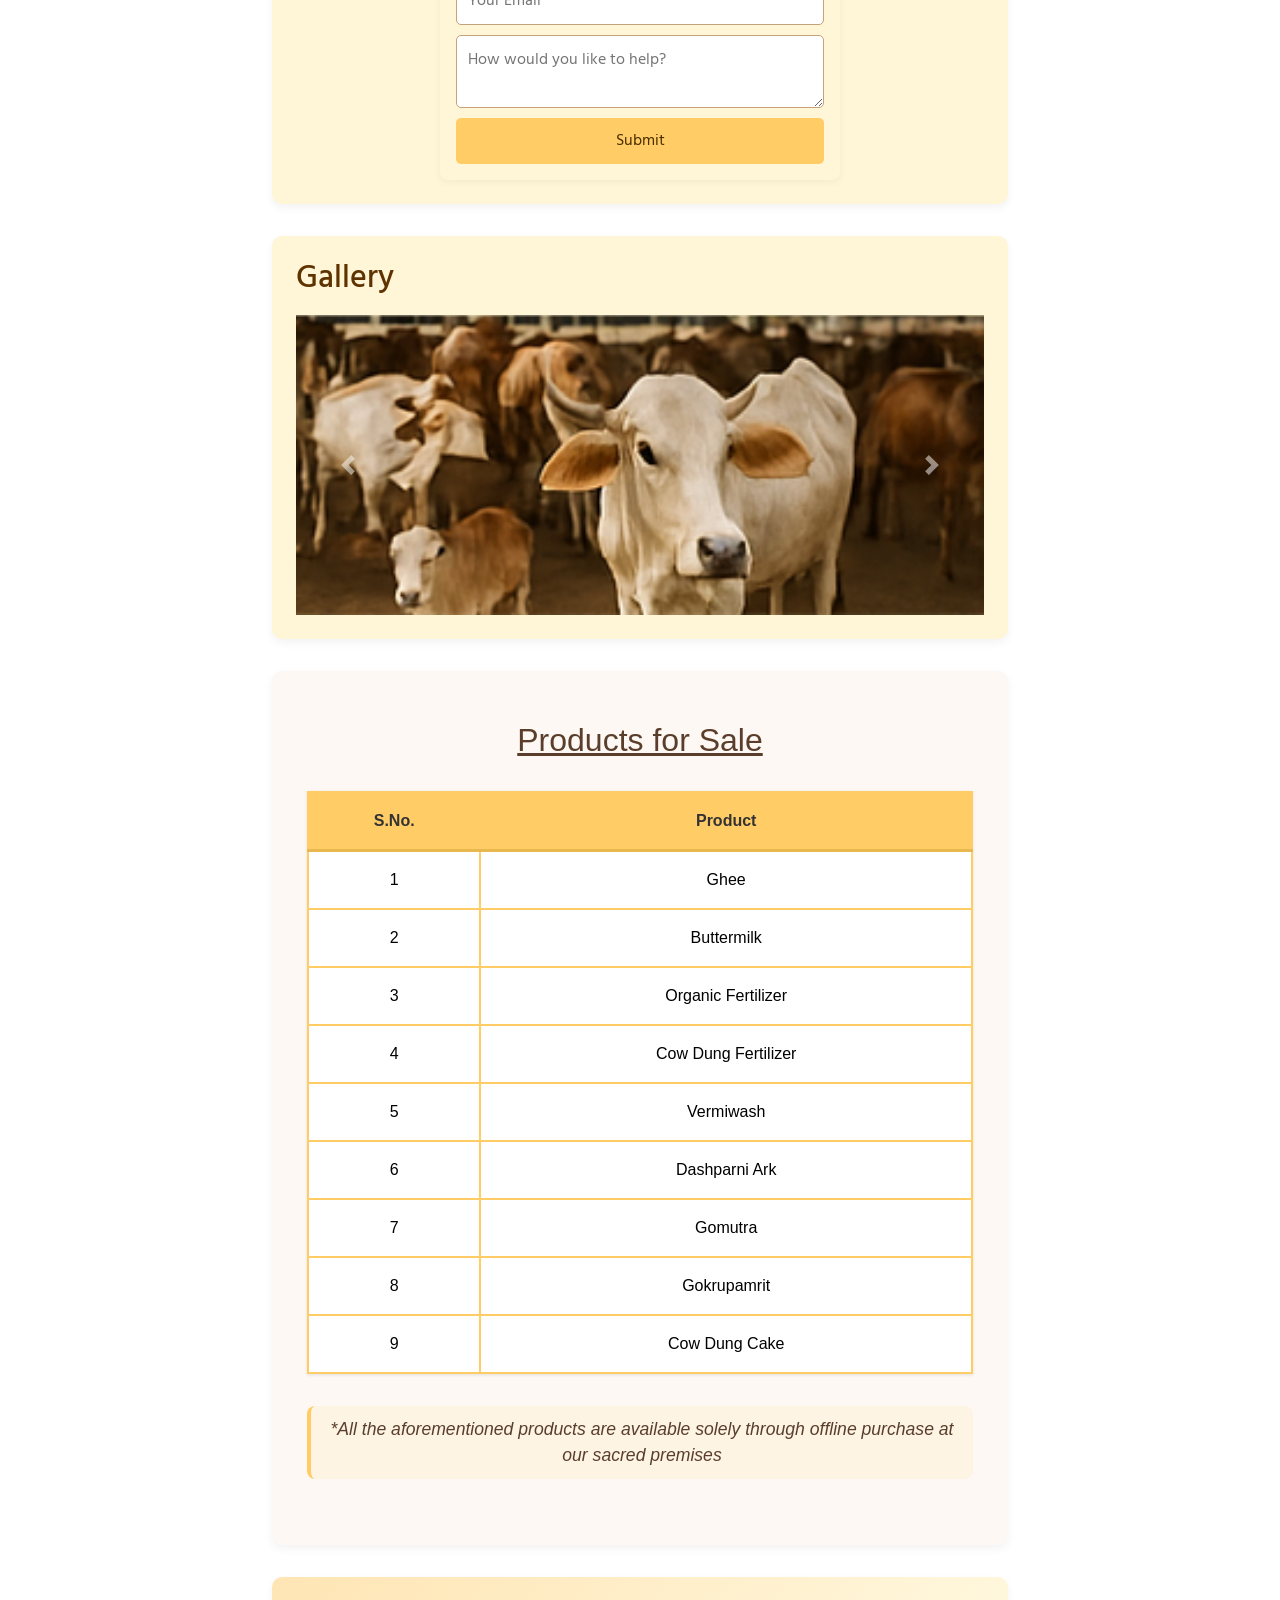
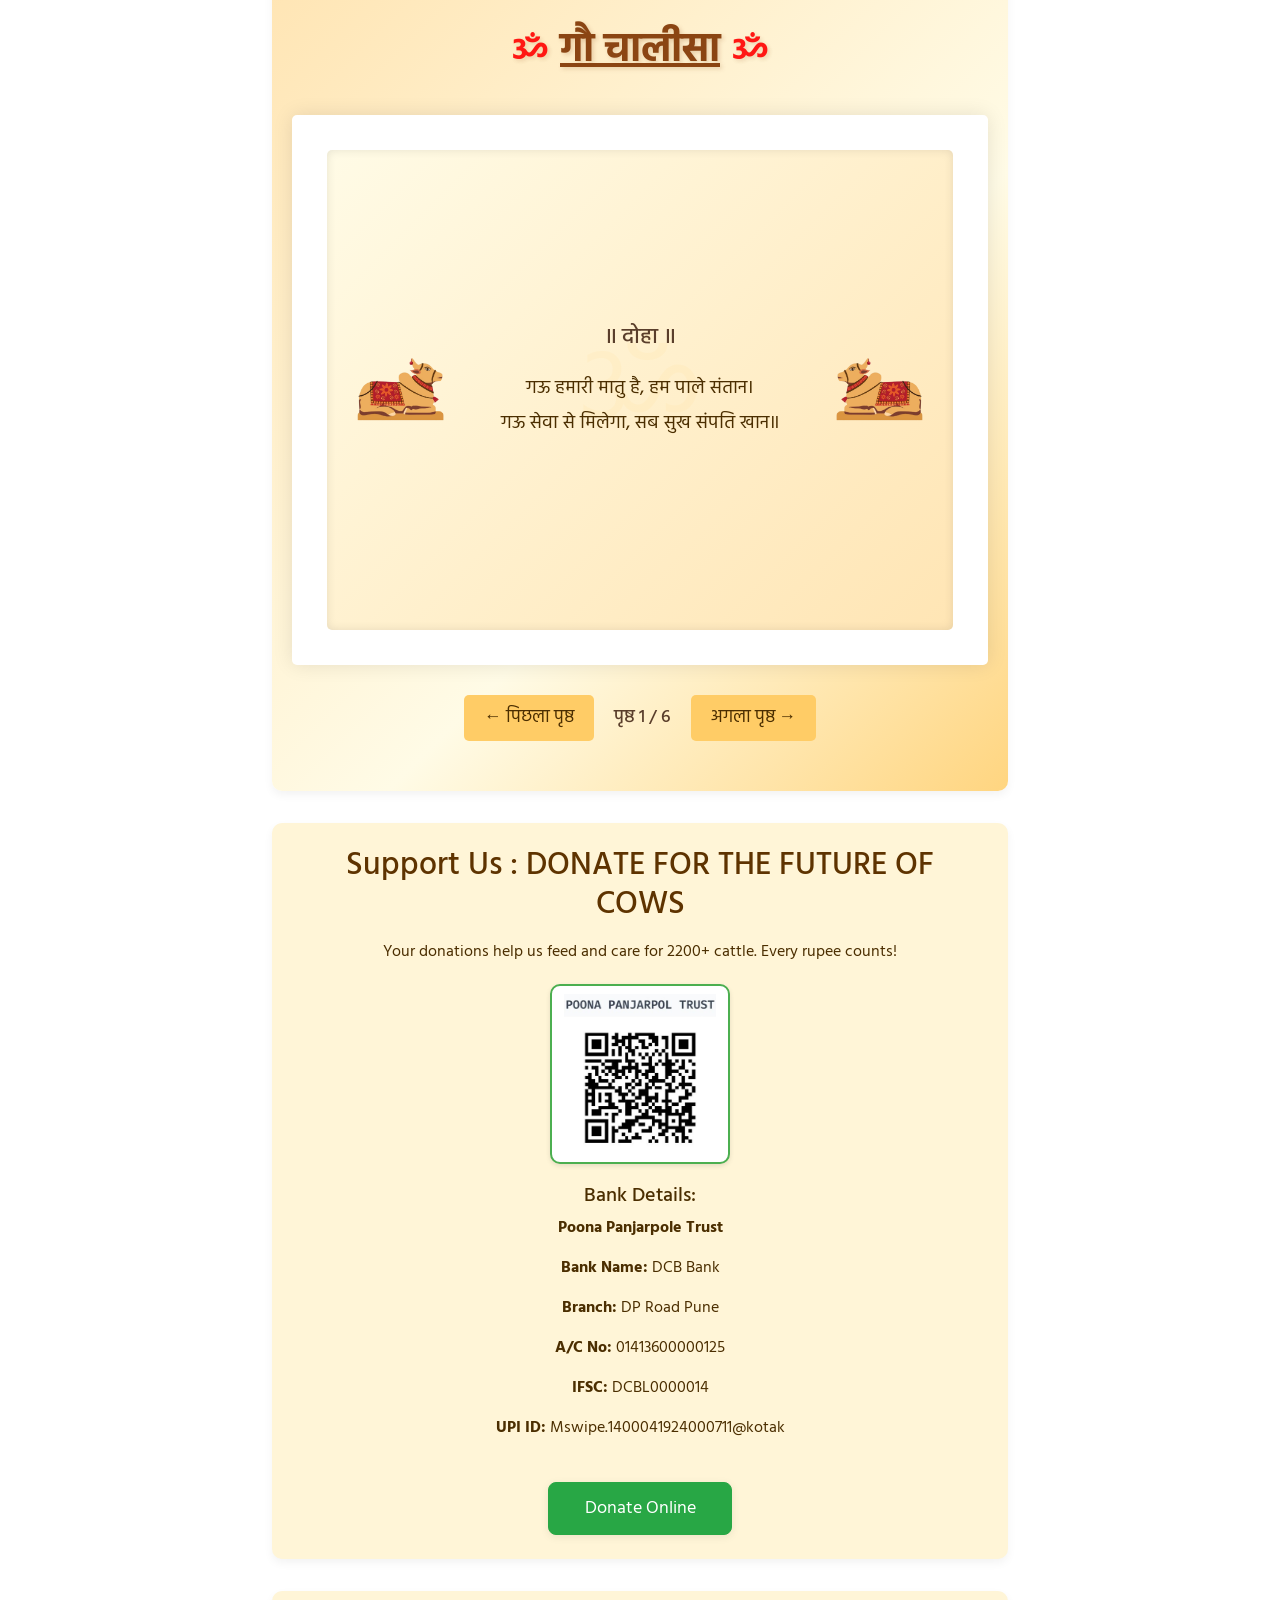
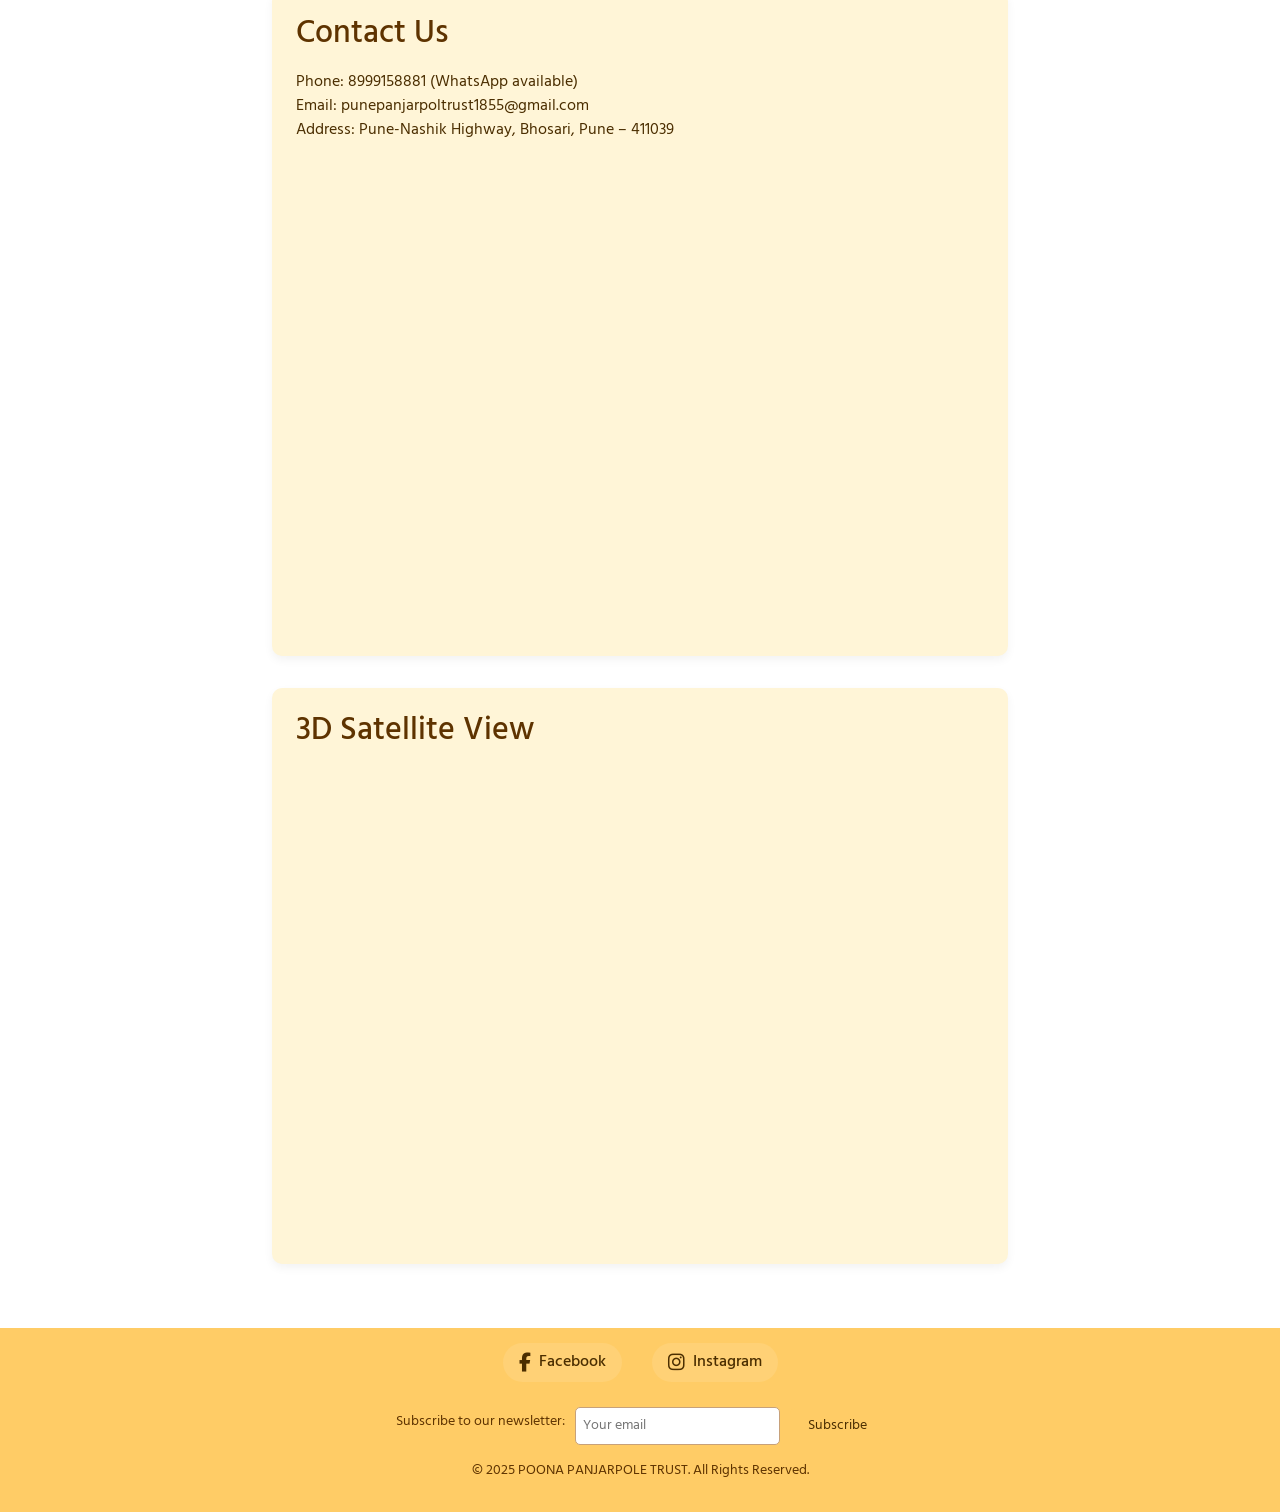
==== commit 48d4e400: "index.html" ====
--- a/index.html
+++ b/index.html
@@ -43,7 +43,7 @@
 
   <audio id="cowMooAudio" src="media/mixkit-cow-moo-in-the-barn-1751.wav" preload="auto"></audio>
   
-  <a href="upi://pay?pa=Mswipe.1400041924000711@kotak&pn=POONA PANJARPOLE TRUST&mc=&tr=Mswipe.1400041924000711@kotak&cu=INR" class="donate-sidebar" data-i18n="donate_now">Donate Now</a>
+  <a href="upi://pay?pa=Mswipe.1400041924000711@kotak&pn=POONA PANJARPOLE TRUST&mc=8398&tr=Mswipe.1400041924000711@kotak&cu=INR" class="donate-sidebar" data-i18n="donate_now">Donate Now</a>
   <a href="#" class="callnow-sidebar" id="callNowBtn"><img src="media/telephone.png" alt="Call Now" style="width:96px;height:96px;object-fit:contain;display:block;margin:0 auto;"> </a>
   <header>
     <div class="header-content">
@@ -330,7 +330,7 @@
           <p><strong>IFSC:</strong> DCBL0000014</p>
           <p><strong>UPI ID:</strong> Mswipe.1400041924000711@kotak</p>
         </div>
-        <a href="upi://pay?pa=Mswipe.1400041924000711@kotak&pn=POONA PANJARPOLE TRUST&mc=&tr=Mswipe.1400041924000711@kotak&cu=INR" class="btn btn-success donate-btn">Donate Online</a>
+        <a href="upi://pay?pa=Mswipe.1400041924000711@kotak&pn=POONA PANJARPOLE TRUST&mc=8398&tr=Mswipe.1400041924000711@kotak&cu=INR" class="btn btn-success donate-btn">Donate Online</a>
       </div>
     </section>
 
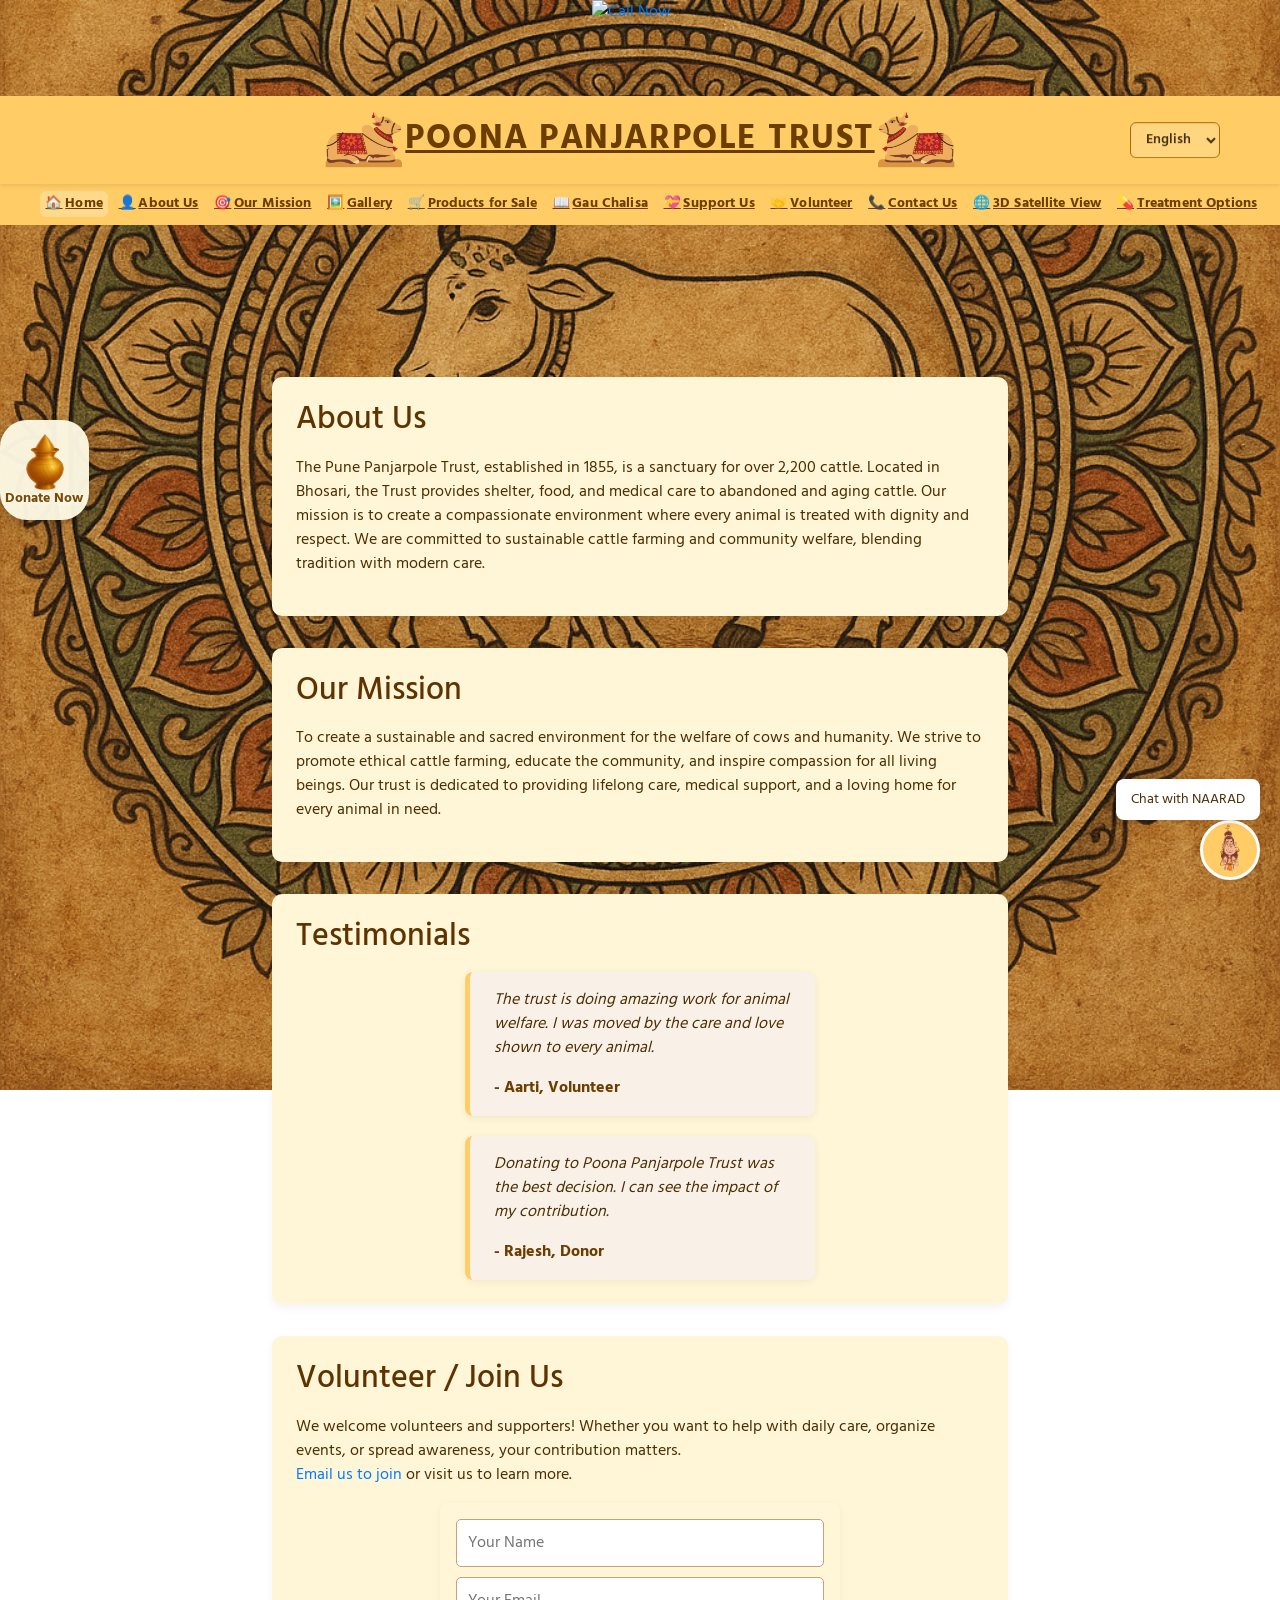
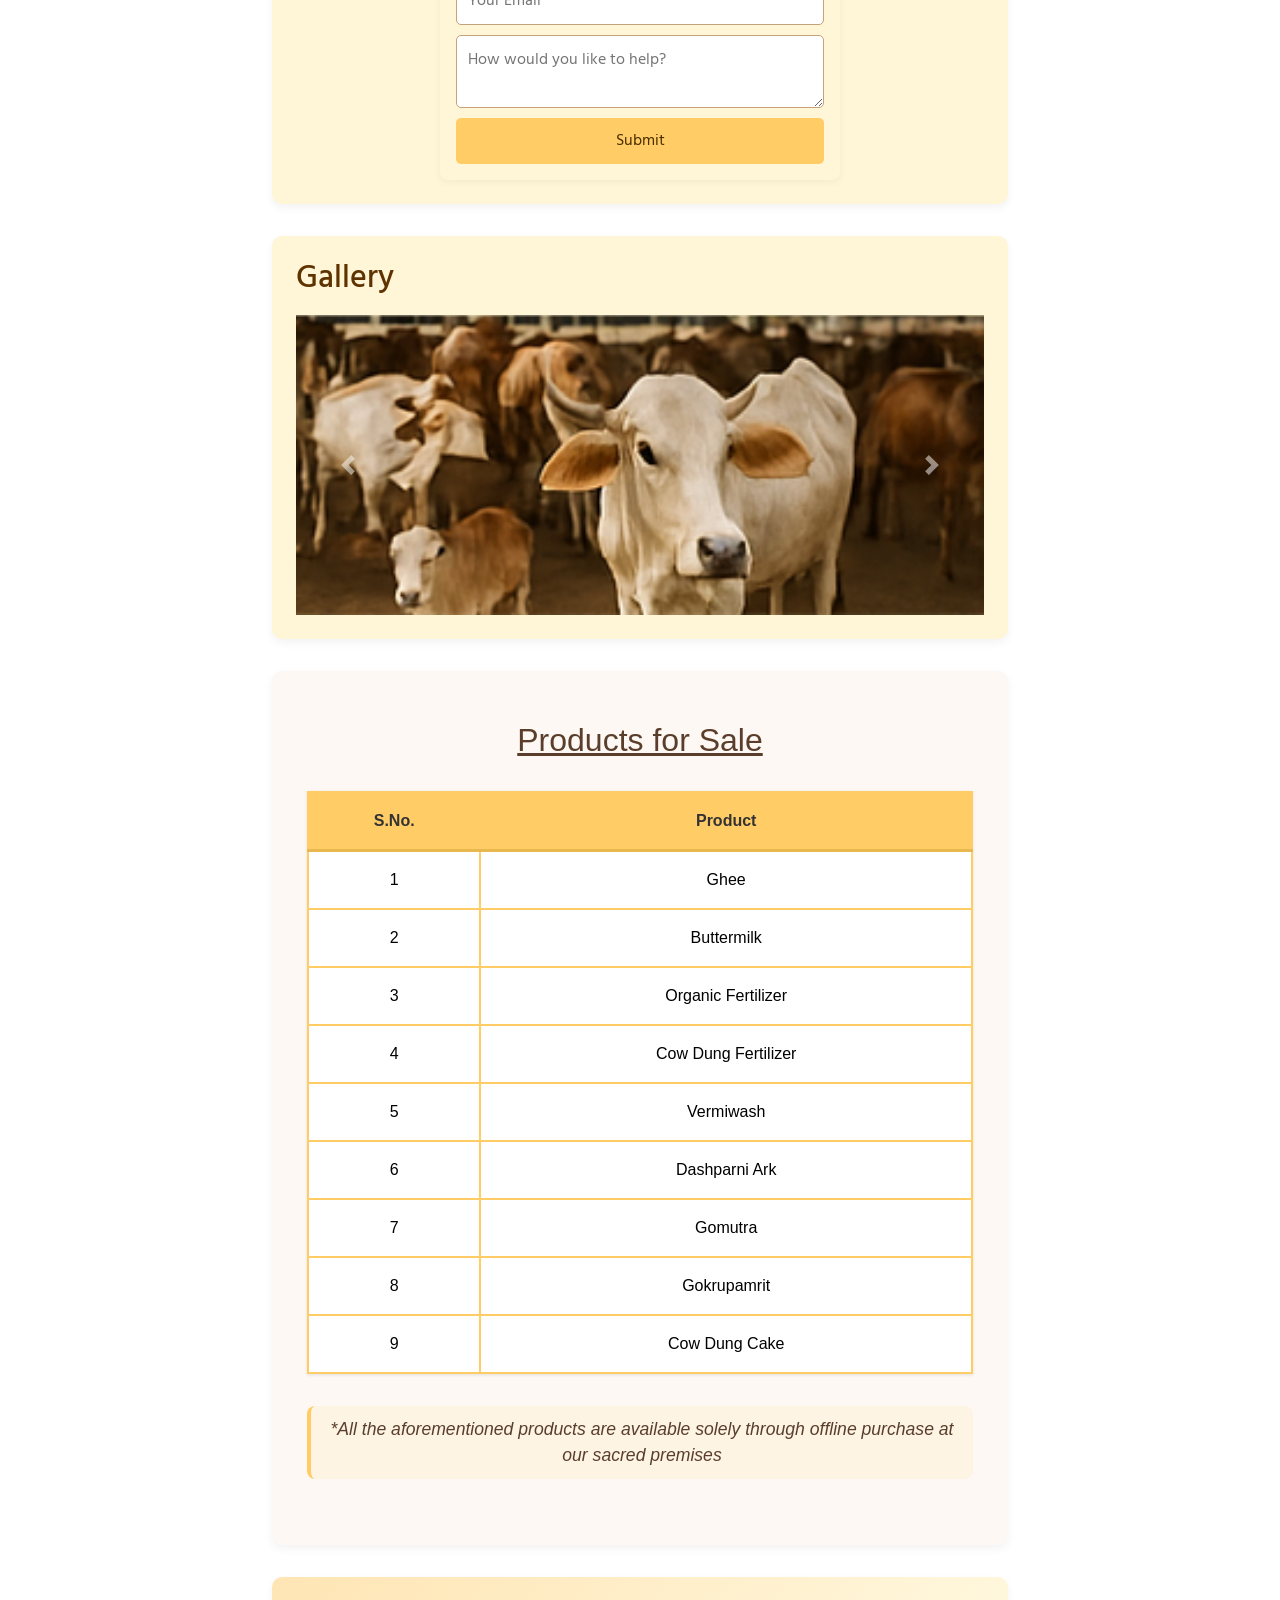
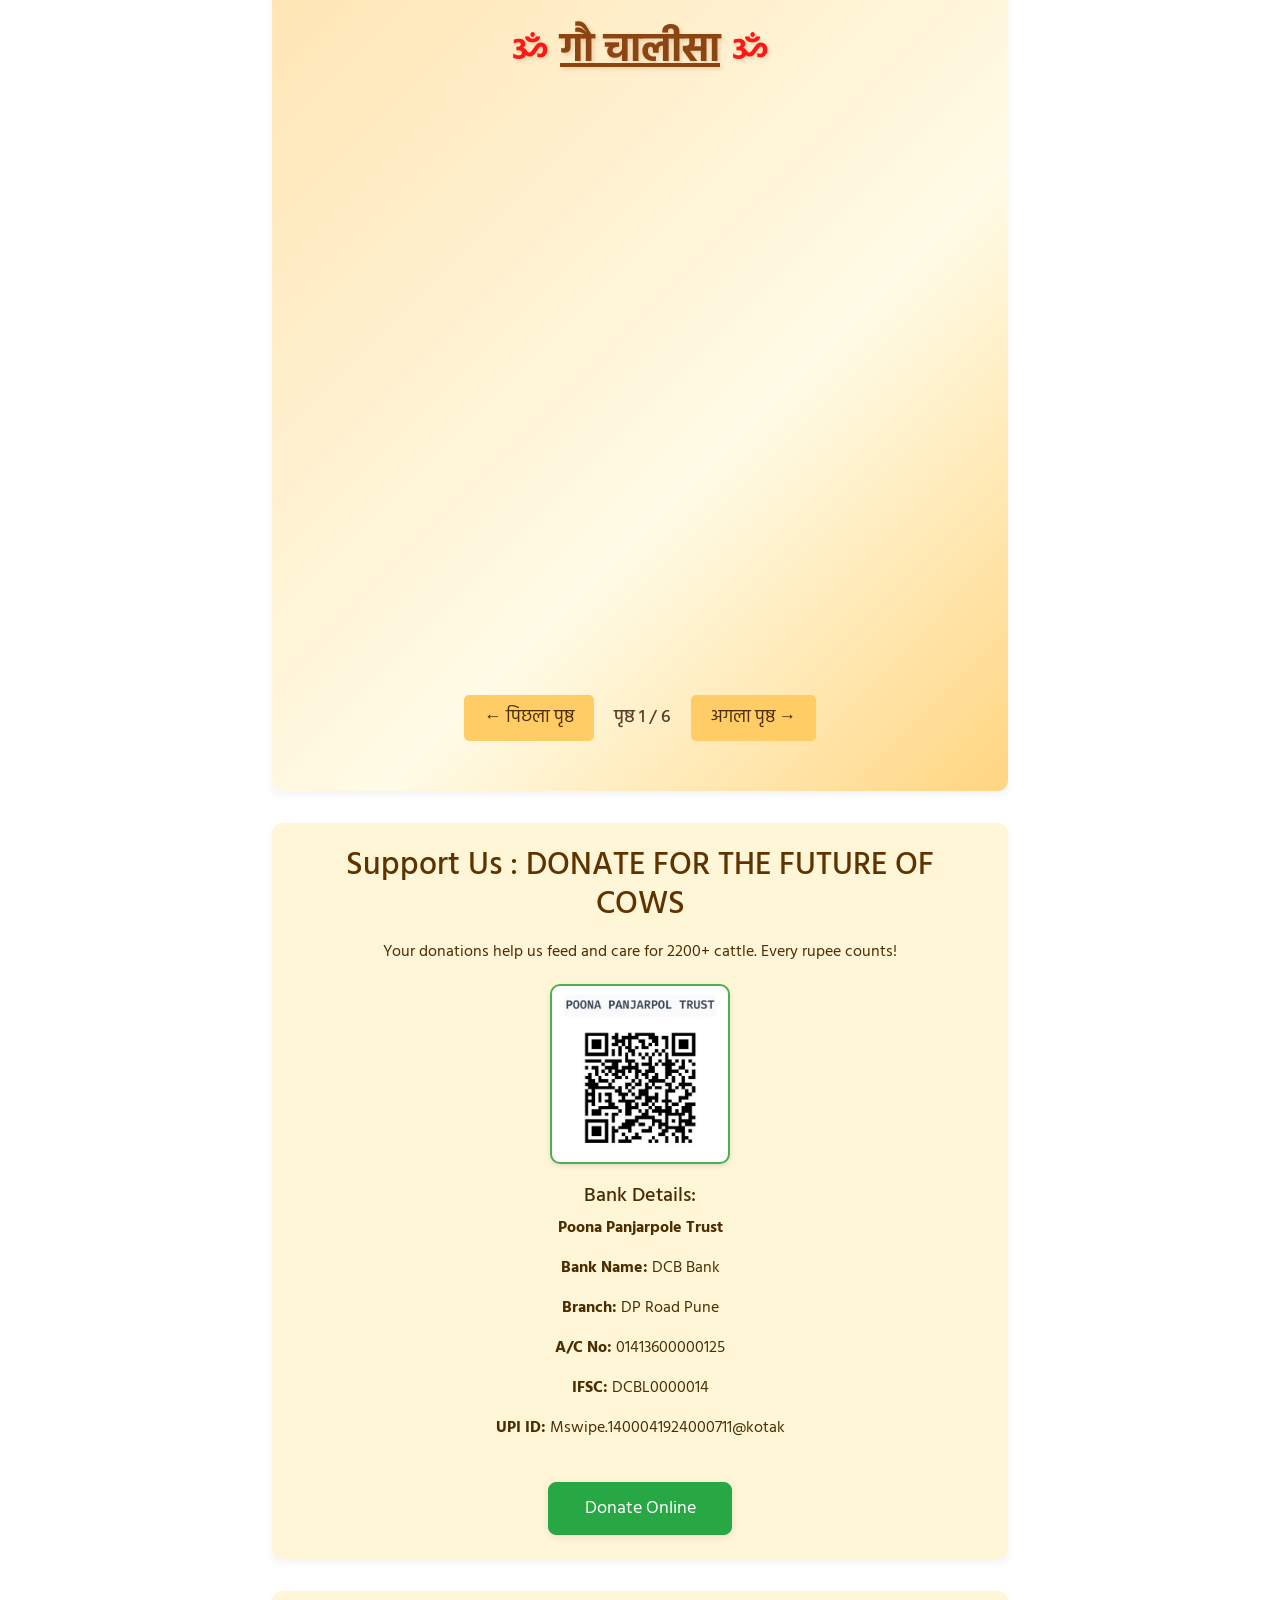
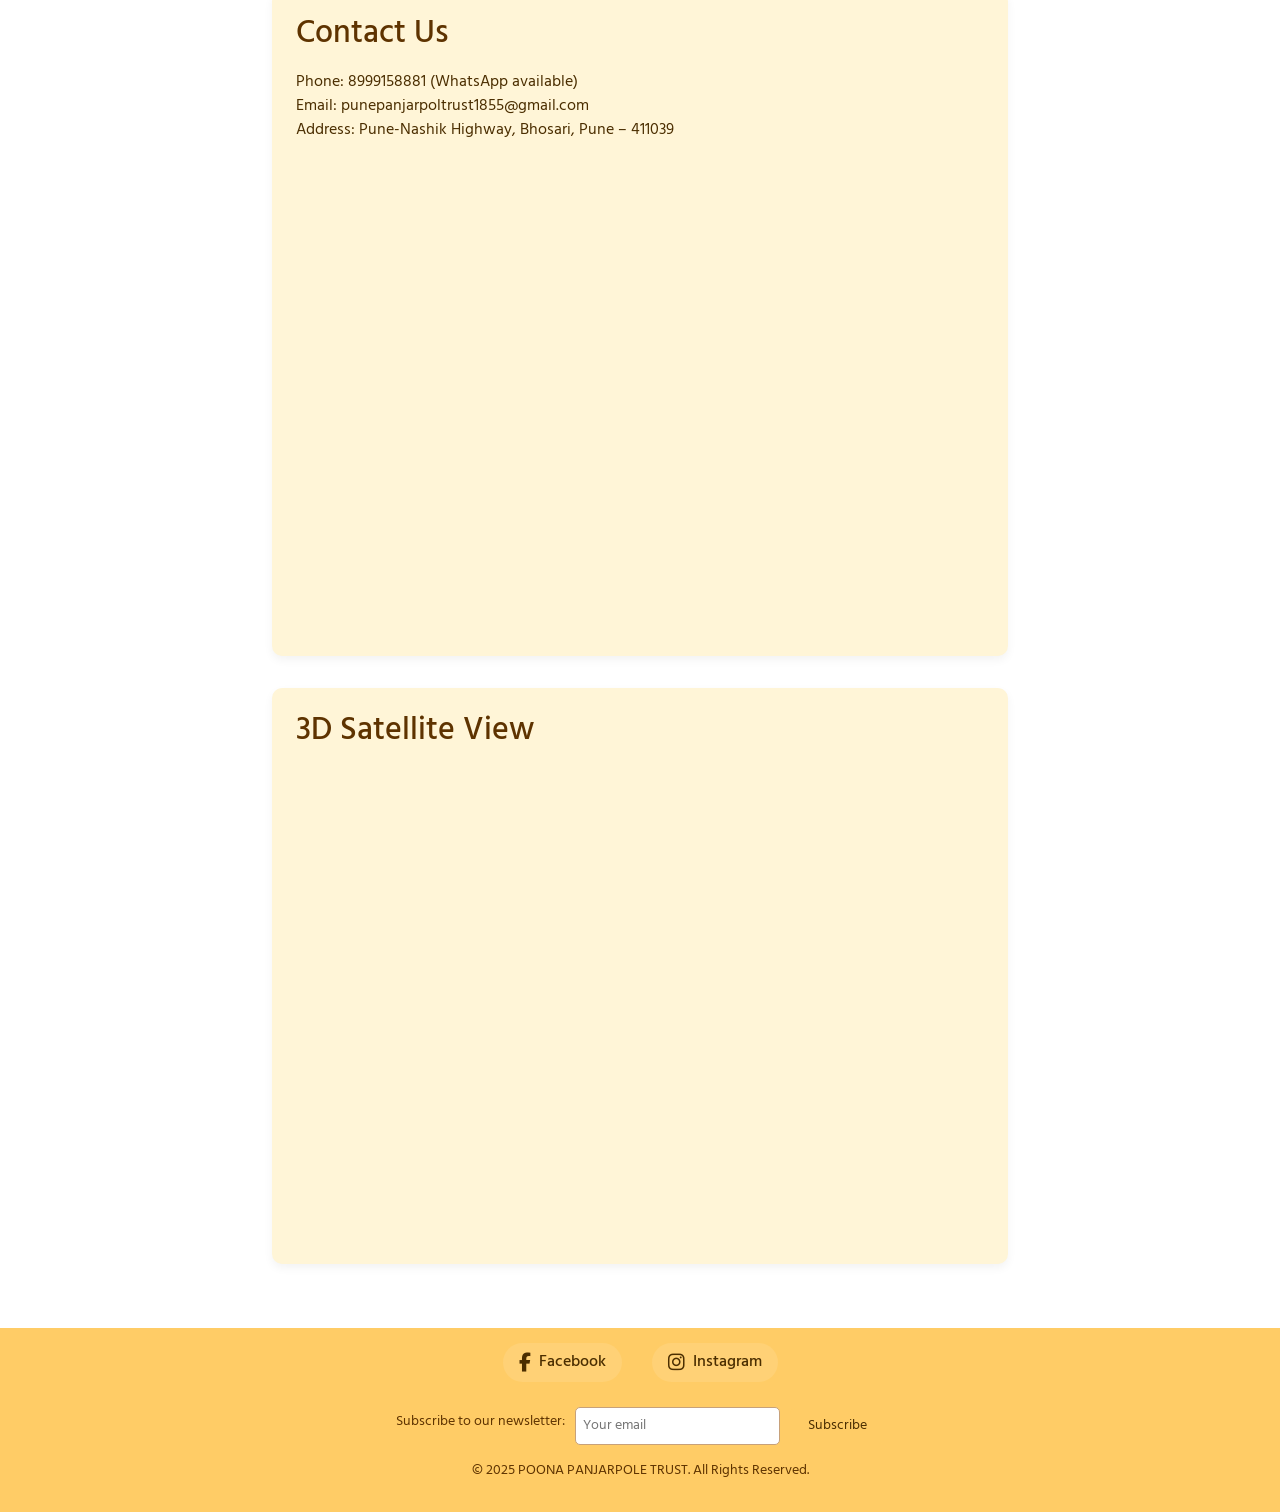
==== commit dead2cbf: "index.html" ====
--- a/index.html
+++ b/index.html
@@ -43,7 +43,8 @@
 
   <audio id="cowMooAudio" src="media/mixkit-cow-moo-in-the-barn-1751.wav" preload="auto"></audio>
   
-  <a href="upi://pay?pa=Mswipe.1400041924000711@kotak&pn=POONA PANJARPOLE TRUST&mc=8398&tr=Mswipe.1400041924000711@kotak&cu=INR" class="donate-sidebar" data-i18n="donate_now">Donate Now</a>
+  <a href="upi://pay?pa=mswipe.1400041924000711@kotak&pn=POONA%20PANJARPOLE%20TRUST&mc=8398&mode=04&purpose=00&tr=DonationTest001&am=1&cu=INR"
+class="donate-sidebar" data-i18n="donate_now">Donate Now</a>
   <a href="#" class="callnow-sidebar" id="callNowBtn"><img src="media/telephone.png" alt="Call Now" style="width:96px;height:96px;object-fit:contain;display:block;margin:0 auto;"> </a>
   <header>
     <div class="header-content">
@@ -330,7 +331,7 @@
           <p><strong>IFSC:</strong> DCBL0000014</p>
           <p><strong>UPI ID:</strong> Mswipe.1400041924000711@kotak</p>
         </div>
-        <a href="upi://pay?pa=Mswipe.1400041924000711@kotak&pn=POONA PANJARPOLE TRUST&mc=8398&tr=Mswipe.1400041924000711@kotak&cu=INR" class="btn btn-success donate-btn">Donate Online</a>
+        <a href="upi://pay?pa=mswipe.1400041924000711@kotak&pn=POONA%20PANJARPOLE%20TRUST&mc=8398&mode=04&purpose=00&tr=DonationTest001&am=1&cu=INR" class="btn btn-success donate-btn">Donate Online</a>
       </div>
     </section>
 
